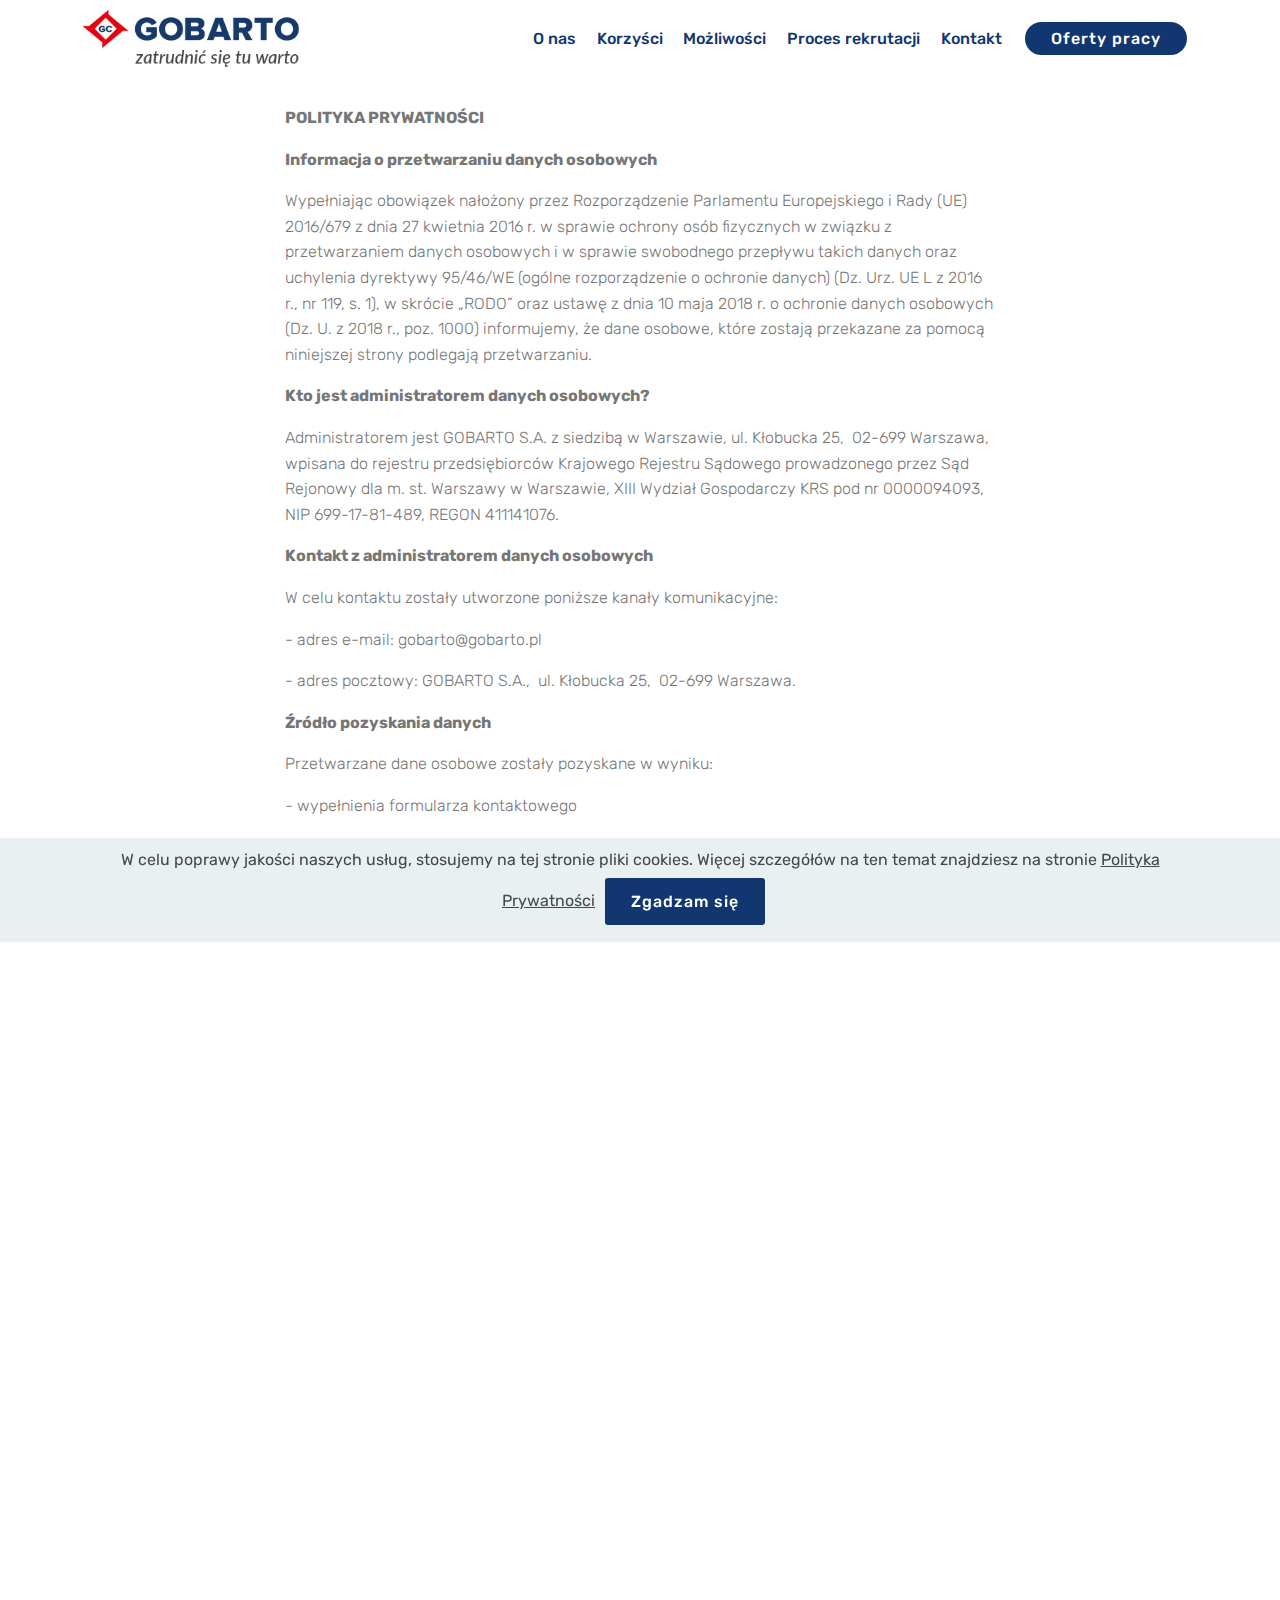
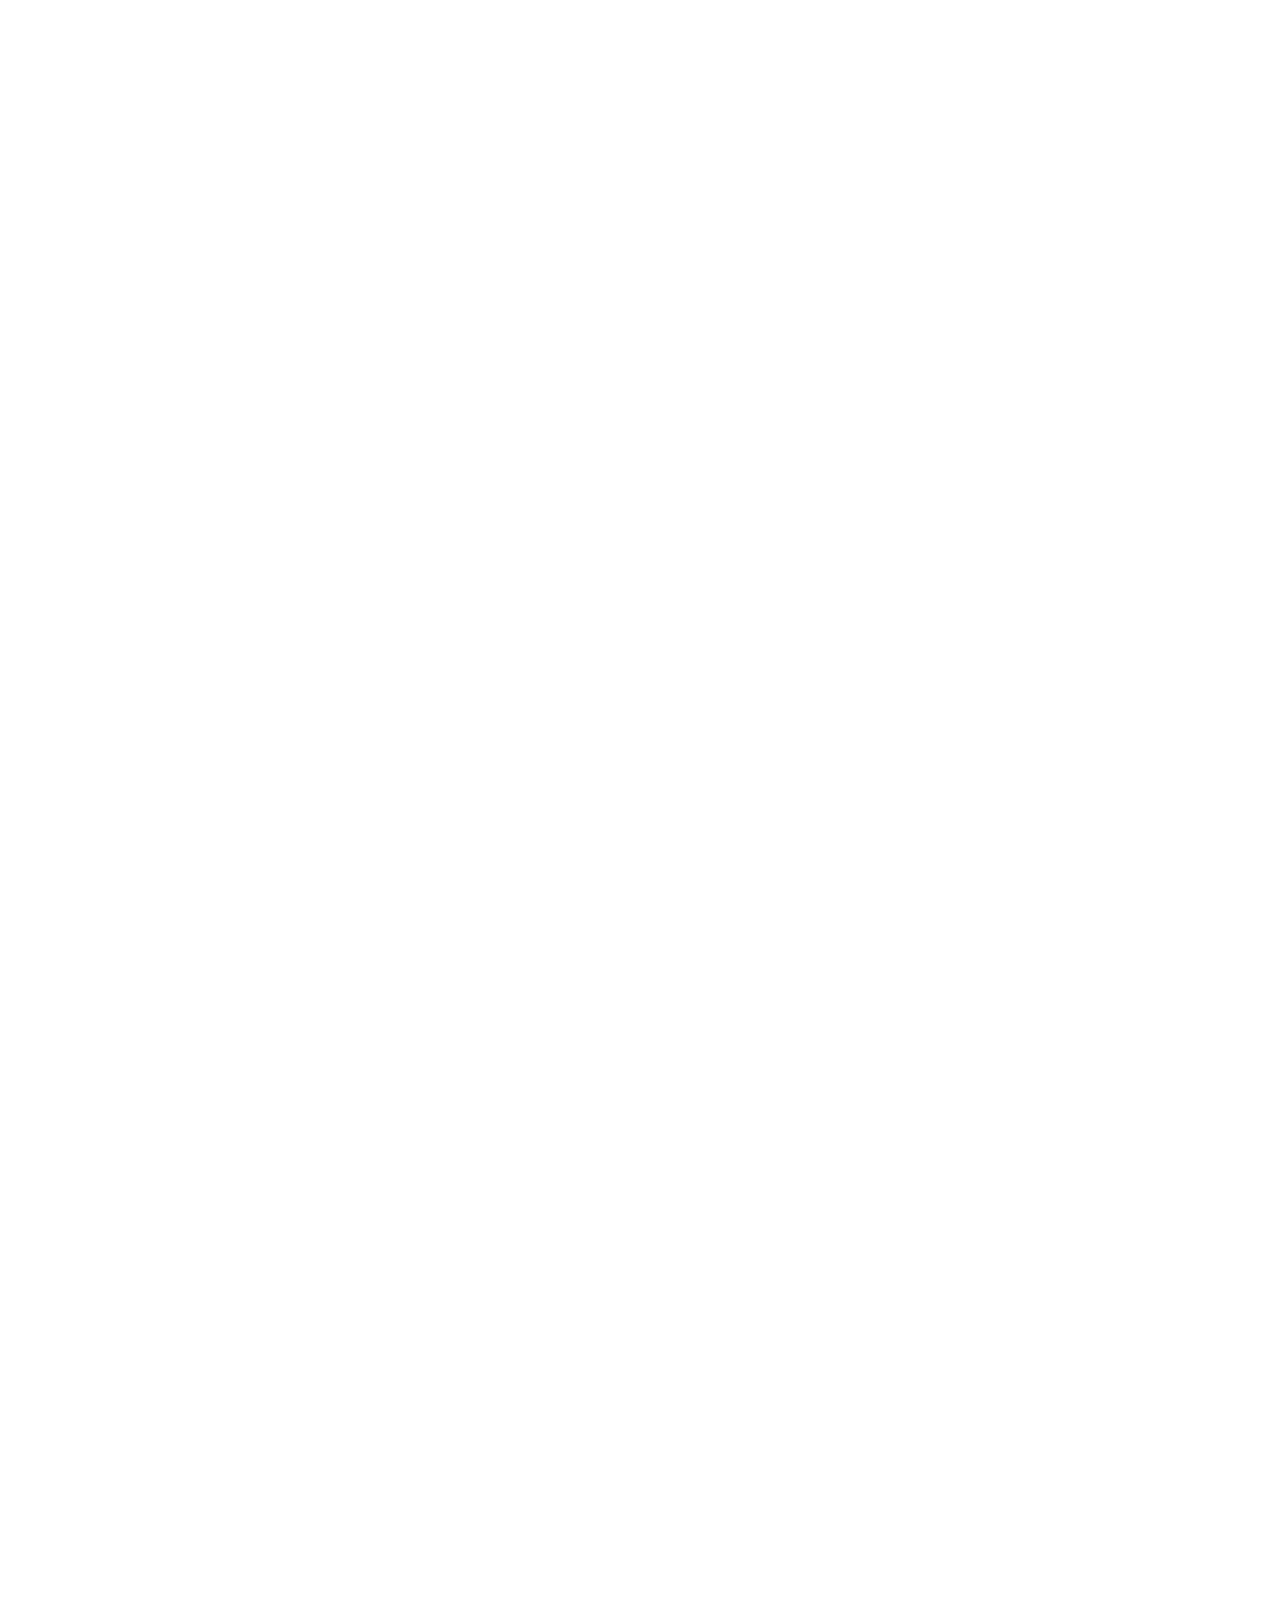
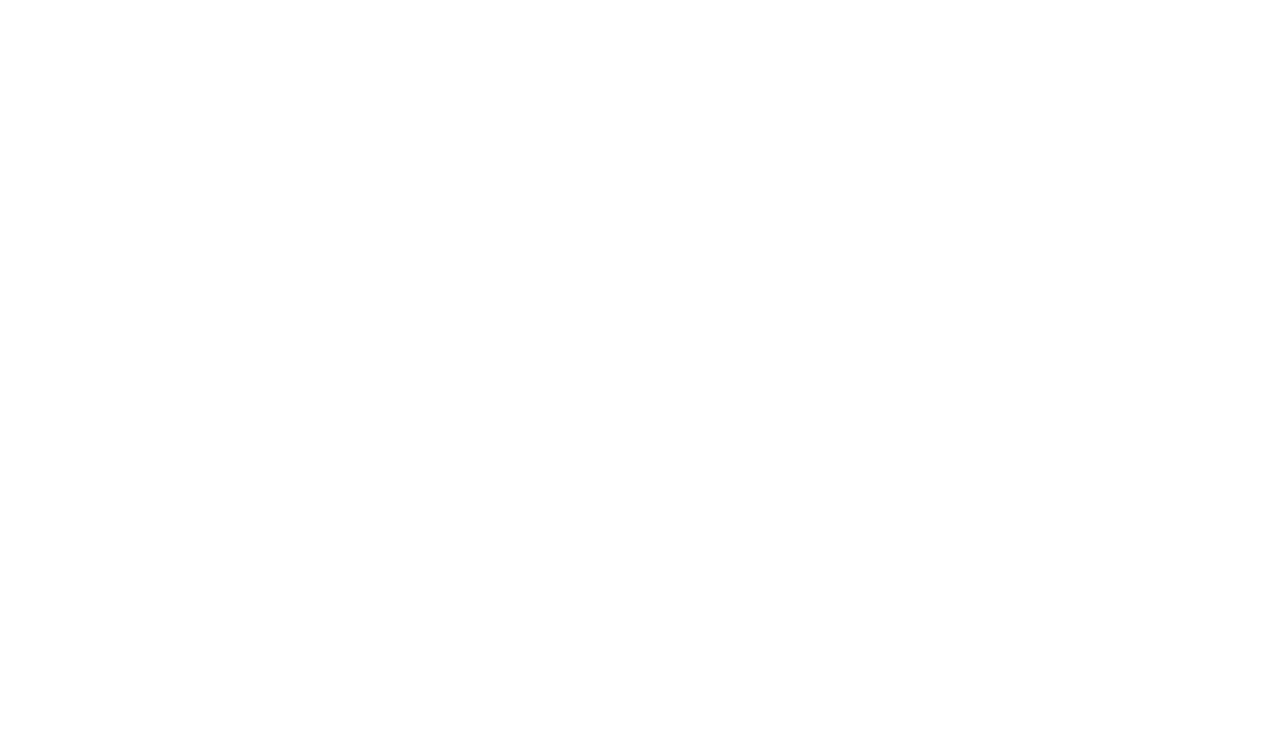
==== polityka.html @ 4c40c931 "create github pages" ====
<!DOCTYPE html>
<html  >
<head>
  <!-- Site made with Mobirise Website Builder v4.12.2, https://mobirise.com -->
  <meta charset="UTF-8">
  <meta http-equiv="X-UA-Compatible" content="IE=edge">
  <meta name="generator" content="Mobirise v4.12.2, mobirise.com">
  <meta name="viewport" content="width=device-width, initial-scale=1, minimum-scale=1">
  <link rel="shortcut icon" href="assets/images/nowelogo-1.jpg" type="image/x-icon">
  <meta name="description" content="Polityka Prywatności">
  
  <title>Polityka Prywatności</title>
  <link rel="stylesheet" href="assets/bootstrap/css/bootstrap.min.css">
  <link rel="stylesheet" href="assets/bootstrap/css/bootstrap-grid.min.css">
  <link rel="stylesheet" href="assets/bootstrap/css/bootstrap-reboot.min.css">
  <link rel="stylesheet" href="assets/socicon/css/styles.css">
  <link rel="stylesheet" href="assets/web/assets/gdpr-plugin/gdpr-styles.css">
  <link rel="stylesheet" href="assets/tether/tether.min.css">
  <link rel="stylesheet" href="assets/dropdown/css/style.css">
  <link rel="stylesheet" href="assets/animatecss/animate.min.css">
  <link rel="stylesheet" href="assets/theme/css/style.css">
  <link rel="preload" as="style" href="assets/mobirise/css/mbr-additional.css"><link rel="stylesheet" href="assets/mobirise/css/mbr-additional.css" type="text/css">
  
  
  
</head>
<body>

<!-- Analytics -->
<!-- Global site tag (gtag.js) - Google Analytics -->
<script async src="https://www.googletagmanager.com/gtag/js?id=UA-160151344-1"></script>
<script>
  window.dataLayer = window.dataLayer || [];
  function gtag(){dataLayer.push(arguments);}
  gtag('js', new Date());

  gtag('config', 'UA-160151344-1');
</script>
<!-- /Analytics -->


  <section class="menu cid-rRBqEvK0L6" once="menu" id="menu2-22">

    

    <nav class="navbar navbar-expand beta-menu navbar-dropdown align-items-center navbar-fixed-top navbar-toggleable-sm">
        <button class="navbar-toggler navbar-toggler-right" type="button" data-toggle="collapse" data-target="#navbarSupportedContent" aria-controls="navbarSupportedContent" aria-expanded="false" aria-label="Toggle navigation">
            <div class="hamburger">
                <span></span>
                <span></span>
                <span></span>
                <span></span>
            </div>
        </button>
        <div class="menu-logo">
            <div class="navbar-brand">
                <span class="navbar-logo">
                    <a href="https://wartowgobarto.pl">
                        <img src="assets/images/nowelogo-1.jpg" alt="Mobirise" title="" style="height: 3.8rem;">
                    </a>
                </span>
                
            </div>
        </div>
        <div class="collapse navbar-collapse" id="navbarSupportedContent">
            <ul class="navbar-nav nav-dropdown" data-app-modern-menu="true"><li class="nav-item">
                    <a class="nav-link link text-primary display-4" href="index.html#counters3-l">
                        O nas</a>
                </li><li class="nav-item"><a class="nav-link link text-primary display-4" href="index.html#features15-5">
                        Korzyści</a></li><li class="nav-item"><a class="nav-link link text-primary display-4" href="index.html#content4-1x">
                        Możliwości</a></li>
                <li class="nav-item">
                    <a class="nav-link link text-primary display-4" href="index.html#content4-21">Proces rekrutacji</a>
                </li><li class="nav-item"><a class="nav-link link text-primary display-4" href="index.html#contacts1-1l">
                        Kontakt</a></li></ul>
            <div class="navbar-buttons mbr-section-btn"><a class="btn btn-sm btn-primary display-4" href="index.html#services5-1j">Oferty pracy
                    </a></div>
        </div>
    </nav>
</section>

<section class="engine"><a href="https://mobirise.info/z">best free html templates</a></section><section class="mbr-section article content1 cid-rSOM5GJpJj" id="content1-25">
    
     

    <div class="container">
        <div class="media-container-row">
            <div class="mbr-text col-12 mbr-fonts-style display-4 col-md-8"><p><strong>POLITYKA PRYWATNOŚCI</strong></p><p><strong>Informacja o przetwarzaniu danych osobowych
</strong></p><p>Wypełniając obowiązek nałożony przez Rozporządzenie Parlamentu Europejskiego i Rady (UE) 2016/679 z dnia 27 kwietnia 2016 r. w sprawie ochrony osób fizycznych w związku z przetwarzaniem danych osobowych i w sprawie swobodnego przepływu takich danych oraz uchylenia dyrektywy 95/46/WE (ogólne rozporządzenie o ochronie danych) (Dz. Urz. UE L z 2016 r., nr 119, s. 1), w skrócie „RODO” oraz ustawę z dnia 10 maja 2018 r. o ochronie danych osobowych (Dz. U. z 2018 r., poz. 1000) informujemy, że dane osobowe, które zostają przekazane za pomocą niniejszej strony podlegają przetwarzaniu.
</p><p><strong>Kto jest administratorem danych osobowych?
</strong></p><p>Administratorem jest GOBARTO S.A. z siedzibą w Warszawie, ul. Kłobucka 25,
&nbsp;<span style="font-size: 1rem;">02-699 Warszawa, wpisana do rejestru przedsiębiorców</span><span style="font-size: 1rem;">&nbsp;Krajowego Rejestru Sądowego prowadzonego przez Sąd Rejonowy dla m. st.&nbsp;</span><span style="font-size: 1rem;">Warszawy w Warszawie, XIII Wydział Gospodarczy KRS pod nr 0000094093, NIP 699-17-81-489, REGON 411141076.</span></p><p><strong>Kontakt z administratorem danych osobowych
</strong></p><p>W celu kontaktu zostały utworzone poniższe kanały komunikacyjne:&nbsp;</p><p><span style="font-size: 1rem;">- adres e-mail: gobarto@gobarto.pl</span></p><p>- adres pocztowy: GOBARTO S.A., &nbsp;ul. Kłobucka 25,
&nbsp;<span style="font-size: 1rem;">02-699 Warszawa.</span></p><p><strong>Źródło pozyskania danych
</strong></p><p>Przetwarzane dane osobowe zostały pozyskane w wyniku:
</p><p>- wypełnienia formularza kontaktowego
</p><p>- udziału w działaniach promocyjnych, marketingowych oraz konkursach działaniach organizowanych przez GOBARTO S.A.
</p><p><strong>Cel i podstawa prawna przetwarzania danych osobowych przez GOBARTOS.A.
</strong></p><p>Dane osobowe podlegają przetworzeniu w celu określonym w momencie ich pozyskiwania, w tym:
</p><p>- obsługi zgłoszeń, które są do nas kierowane (np. przez formularz kontaktowy)
</p><p>- kontaktu z uczestnikiem wydarzeń/konkursów organizowanych przez GOBARTO S.A.
</p><p>- organizacji programów lojalnościowych, konkursów oraz akcji promocyjnych
</p><p><strong>Dodatkowo, w celach statystycznych, dane w postaci zanonimizowanej mogą być wykorzystane w celu:
</strong></p><p>- monitorowanie aktywności użytkowników stron internetowych
</p><p>- prowadzenia badań i analiz, statystyk oraz poprawy bezpieczeństwa przechowywania i przetwarzania informacji zawartych na stronie oraz obecnych w systemach GOBARTO S.A.
</p><p><strong>Jeżeli zostanie wyrażona zgoda, dane osobowe mogą być przetwarzane w celu:
</strong></p><p>- zapisywania danych w plikach cookies, gromadzenia danych ze stron www i aplikacji mobilnych
</p><p>- przesyłania newslettera
</p><p>Zgoda na przetwarzanie danych osobowych jest dobrowolna. Można ją wycofać w dowolnym momencie, korzystając z mechanizmów obecnych na stronie. Dane osobowe będą przetwarzane do czasu cofnięcia zgody. Cofnięcie zgody nie ma wpływu na zgodność z prawem przetwarzania danych, którego dokonano na podstawie zgody przed jej wycofaniem.
</p><p>Prawo do bycia zapomnianym nie dotyczy sytuacji, w której przetwarzanie danych jest wymagane przepisami prawa.
</p><p><strong>Czy istnieje obowiązek podania GOBARTO S.A. swoich danych osobowych?
</strong></p><p>Wymagamy podania wyłącznie tych danych osobowych, które są niezbędne, aby zrealizować konkretne działanie (np. odpowiedź na zapytanie złożone przez formularz kontaktowy).
</p><p>Jeżeli podanie danych osobowych jest konieczne do pełnego wykonania usługi i/lub zawarcia umowy, w przypadku braku zgody na przetwarzanie danych, nie będzie możliwe jej wykonanie.
</p><p>W przypadku jeżeli przepisy prawa polskiego wymagają tego, możemy wymagać podania innych danych niezbędnych np. ze względów rachunkowych lub podatkowych.
</p><p><strong>
</strong></p><p><strong>Twoje uprawnienia wobec GOBARTO S.A. w zakresie przetwarzania danych?
</strong></p><p>Zapewniamy realizację wszystkich Twoich praw wynikających z RODO, w tym:
</p><p>1. Prawo dostępu do danych osobowych, w tym prawo do uzyskania kopii tych danych
</p><p>2. Prawo do żądania sprostowania (poprawiania) danych osobowych – w przypadku gdy dane są nieprawidłowe lub niekompletne
</p><p>3. Prawo żądania usunięcia danych osobowych (tzw. „prawo do bycia zapomnianym”) – w przypadku gdy:
</p><p>a. osoba, której dane dotyczą, wniosła sprzeciw wobec przetwarzania danych
</p><p>b. dane nie są już niezbędne do celów, dla których były zebrane lub w inny sposób przetwarzane
</p><p>c. dane przetwarzane są niezgodnie z prawem
</p><p>d. osoba, której dane dotyczą, cofnęła zgodę, na której opiera się przetwarzanie i nie ma innej podstawy prawnej przetwarzania
</p><p>e. dane muszą być usunięte w celu wywiązania się z obowiązku wynikającego z przepisów prawa
</p><p>4. Prawo do żądania ograniczenia przetwarzania danych osobowych – w przypadku gdy:
</p><p>a. osoba, której dane dotyczą, kwestionuje prawidłowość danych osobowych
</p><p>b. przetwarzanie danych jest niezgodne z prawem, a osoba, której dane dotyczą, sprzeciwia się usunięciu danych, żądając w zamian ich ograniczenia
</p><p>c. Spółka nie potrzebuje już danych dla swoich celów, ale osoba, której dane dotyczą, potrzebuje ich do ustalenia, obrony lub dochodzenia roszczeń
</p><p>d. osoba, której dane dotyczą, wniosła sprzeciw wobec przetwarzania danych – do czasu ustalenia, czy prawnie uzasadnione podstawy po stronie Spółki są nadrzędne wobec podstawy sprzeciwu
</p><p>5. Prawo do przenoszenia danych osobowych – w przypadku gdy:
</p><p>a. przetwarzanie odbywa się na podstawie umowy zawartej z osobą, której dane dotyczą lub na podstawie zgody wyrażonej przez taką osobę
</p><p>6. Prawo do sprzeciwu wobec przetwarzania danych osobowych, w tym profilowania, gdy:
</p><p>a. zaistnieją przyczyny związane z Twoją szczególną sytuacją oraz
</p><p>b. przetwarzanie danych oparte jest na podstawie niezbędności do celów wynikających z prawnie uzasadnionego interesu Spółki
</p><p><strong>
</strong></p><p>W przypadku jeżeli dane osobowe w Twojej ocenie są nieprawidłowo przetwarzane, przysługuje Ci prawo do wniesienia skargi do organu nadzorczego, którym jest Prezes Urzędu Ochrony Danych Osobowych, adres pocztowy: ul. Stawki 2, 00-193 Warszawa.
</p><p>
</p><p><strong>Termin przechowywania danych osobowych
</strong></p><p>Dane osobowe przechowywane są przez czas obowiązywania umowy świadczenia usług drogą elektroniczną, a także po ich zakończeniu, w celach:
</p><p>- dochodzenia roszczeń w związku z wykonywaniem umowy
</p><p>- wykonania obowiązków wynikających z przepisów prawa, w tym w szczególności podatkowych i rachunkowych
</p><p>- zapobiegania nadużyciom i oszustwom
</p><p>- statystycznych i archiwizacyjnych
</p><p>- maksymalnie przez okres 10 lat od dnia zakończenia wykonania umowy lub wykonania usługi
</p><p><strong>
</strong></p><p><strong>Udostępnianie danych osobowych
</strong></p><p>Dane osobowe mogą zostać udostępnione poniższym kategoriom podmiotów:
</p><p>- podwykonawcom, czyli podmiotom z których korzystamy przy ich przetwarzaniu tj. firmy księgowe, audytorskie, informatyczne, doradcze, kancelarie prawne;
</p><p>- podmiotom z grupy GOBARTO S.A.;
</p><p>- podmiotom wykonującym zadania wynikające z przepisów prawa.
</p><p>
</p><p>Dane osobowe nie będą:
</p><p>- przekazywane poza Europejski Obszar Gospodarczy
</p><p>- przetwarzane w sposób zautomatyzowany
</p><p>- wykorzystywane w celu profilowania</p></div>
        </div>
    </div>
</section>

<section once="footers" class="cid-rSPQiUreOl mbr-reveal" id="footer7-26">

    

    <div class="mbr-overlay" style="opacity: 0.8; background-color: rgb(18, 55, 112);"></div>

    <div class="container">
        <div class="media-container-row align-center mbr-white">
            <div class="row row-links">
                <ul class="foot-menu">
                    
                    
                    
                    
                    
                <li class="foot-menu-item mbr-fonts-style display-7">
                        <a class="text-white mbr-bold" href="index.html#counters3-l">O nas</a>
                    </li><li class="foot-menu-item mbr-fonts-style display-7"><a href="index.html#features15-5" class="text-white"><strong>Korzyści</strong></a></li><li class="foot-menu-item mbr-fonts-style display-7"><a href="index.html#content4-1x" class="text-white"><strong>Możliwości</strong></a></li><li class="foot-menu-item mbr-fonts-style display-7"><a href="index.html#features10-j" class="text-white"><strong>Proces rekrutacji</strong></a></li><li class="foot-menu-item mbr-fonts-style display-7"><a href="index.html#services5-1j" class="text-white"><strong>Oferty pracy</strong></a></li></ul>
            </div>
            
            <div class="row row-copirayt">
                <p class="mbr-text mb-0 mbr-fonts-style mbr-white align-center display-7">
                    © Copyright 2020 Gobarto S.A. - All Rights Reserved
                </p>
            </div>
        </div>
    </div>
</section>


  <script src="assets/web/assets/jquery/jquery.min.js"></script>
  <script src="assets/popper/popper.min.js"></script>
  <script src="assets/bootstrap/js/bootstrap.min.js"></script>
  <script src="assets/tether/tether.min.js"></script>
  <script src="assets/web/assets/cookies-alert-plugin/cookies-alert-core.js"></script>
  <script src="assets/web/assets/cookies-alert-plugin/cookies-alert-script.js"></script>
  <script src="assets/smoothscroll/smooth-scroll.js"></script>
  <script src="assets/dropdown/js/nav-dropdown.js"></script>
  <script src="assets/dropdown/js/navbar-dropdown.js"></script>
  <script src="assets/touchswipe/jquery.touch-swipe.min.js"></script>
  <script src="assets/viewportchecker/jquery.viewportchecker.js"></script>
  <script src="assets/theme/js/script.js"></script>
  
  
<input name="cookieData" type="hidden" data-cookie-customDialogSelector='null' data-cookie-colorText='#424a4d' data-cookie-colorBg='rgba(234, 239, 241, 0.99)' data-cookie-textButton='Zgadzam się' data-cookie-colorButton='' data-cookie-colorLink='#424a4d' data-cookie-underlineLink='true' data-cookie-text="W celu poprawy jakości naszych usług, stosujemy na tej stronie pliki cookies. Więcej szczegółów na ten temat znajdziesz na stronie <a href=’polityka.html’>Polityka Prywatności</a>">
   <div id="scrollToTop" class="scrollToTop mbr-arrow-up"><a style="text-align: center;"><i class="mbr-arrow-up-icon mbr-arrow-up-icon-cm cm-icon cm-icon-smallarrow-up"></i></a></div>
    <input name="animation" type="hidden">
  </body>
</html>
---- assets/socicon/css/styles.css ----
@charset "UTF-8";

@font-face {
  font-family: "socicon";
  src:url("../fonts/socicon.eot");
  src:url("../fonts/socicon.eot?#iefix") format("embedded-opentype"),
    url("../fonts/socicon.woff") format("woff"),
    url("../fonts/socicon.ttf") format("truetype"),
    url("../fonts/socicon.svg#socicon") format("svg");
  font-weight: normal;
  font-style: normal;
  font-display:swap;
}

[data-icon]:before {
  font-family: "socicon" !important;
  content: attr(data-icon);
  font-style: normal !important;
  font-weight: normal !important;
  font-variant: normal !important;
  text-transform: none !important;
  speak: none;
  line-height: 1;
  -webkit-font-smoothing: antialiased;
  -moz-osx-font-smoothing: grayscale;
}

[class^="socicon-"]:before,
[class*=" socicon-"]:before {
  font-family: "socicon" !important;
  font-style: normal !important;
  font-weight: normal !important;
  font-variant: normal !important;
  text-transform: none !important;
  speak: none;
  line-height: 1;
  -webkit-font-smoothing: antialiased;
  -moz-osx-font-smoothing: grayscale;
}

.socicon-modelmayhem:before {
  content: "\e000";
}
.socicon-mixcloud:before {
  content: "\e001";
}
.socicon-drupal:before {
  content: "\e002";
}
.socicon-swarm:before {
  content: "\e003";
}
.socicon-istock:before {
  content: "\e004";
}
.socicon-yammer:before {
  content: "\e005";
}
.socicon-ello:before {
  content: "\e006";
}
.socicon-stackoverflow:before {
  content: "\e007";
}
.socicon-persona:before {
  content: "\e008";
}
.socicon-triplej:before {
  content: "\e009";
}
.socicon-houzz:before {
  content: "\e00a";
}
.socicon-rss:before {
  content: "\e00b";
}
.socicon-paypal:before {
  content: "\e00c";
}
.socicon-odnoklassniki:before {
  content: "\e00d";
}
.socicon-airbnb:before {
  content: "\e00e";
}
.socicon-periscope:before {
  content: "\e00f";
}
.socicon-outlook:before {
  content: "\e010";
}
.socicon-coderwall:before {
  content: "\e011";
}
.socicon-tripadvisor:before {
  content: "\e012";
}
.socicon-appnet:before {
  content: "\e013";
}
.socicon-goodreads:before {
  content: "\e014";
}
.socicon-tripit:before {
  content: "\e015";
}
.socicon-lanyrd:before {
  content: "\e016";
}
.socicon-slideshare:before {
  content: "\e017";
}
.socicon-buffer:before {
  content: "\e018";
}
.socicon-disqus:before {
  content: "\e019";
}
.socicon-vkontakte:before {
  content: "\e01a";
}
.socicon-whatsapp:before {
  content: "\e01b";
}
.socicon-patreon:before {
  content: "\e01c";
}
.socicon-storehouse:before {
  content: "\e01d";
}
.socicon-pocket:before {
  content: "\e01e";
}
.socicon-mail:before {
  content: "\e01f";
}
.socicon-blogger:before {
  content: "\e020";
}
.socicon-technorati:before {
  content: "\e021";
}
.socicon-reddit:before {
  content: "\e022";
}
.socicon-dribbble:before {
  content: "\e023";
}
.socicon-stumbleupon:before {
  content: "\e024";
}
.socicon-digg:before {
  content: "\e025";
}
.socicon-envato:before {
  content: "\e026";
}
.socicon-behance:before {
  content: "\e027";
}
.socicon-delicious:before {
  content: "\e028";
}
.socicon-deviantart:before {
  content: "\e029";
}
.socicon-forrst:before {
  content: "\e02a";
}
.socicon-play:before {
  content: "\e02b";
}
.socicon-zerply:before {
  content: "\e02c";
}
.socicon-wikipedia:before {
  content: "\e02d";
}
.socicon-apple:before {
  content: "\e02e";
}
.socicon-flattr:before {
  content: "\e02f";
}
.socicon-github:before {
  content: "\e030";
}
.socicon-renren:before {
  content: "\e031";
}
.socicon-friendfeed:before {
  content: "\e032";
}
.socicon-newsvine:before {
  content: "\e033";
}
.socicon-identica:before {
  content: "\e034";
}
.socicon-bebo:before {
  content: "\e035";
}
.socicon-zynga:before {
  content: "\e036";
}
.socicon-steam:before {
  content: "\e037";
}
.socicon-xbox:before {
  content: "\e038";
}
.socicon-windows:before {
  content: "\e039";
}
.socicon-qq:before {
  content: "\e03a";
}
.socicon-douban:before {
  content: "\e03b";
}
.socicon-meetup:before {
  content: "\e03c";
}
.socicon-playstation:before {
  content: "\e03d";
}
.socicon-android:before {
  content: "\e03e";
}
.socicon-snapchat:before {
  content: "\e03f";
}
.socicon-twitter:before {
  content: "\e040";
}
.socicon-facebook:before {
  content: "\e041";
}
.socicon-googleplus:before {
  content: "\e042";
}
.socicon-pinterest:before {
  content: "\e043";
}
.socicon-foursquare:before {
  content: "\e044";
}
.socicon-yahoo:before {
  content: "\e045";
}
.socicon-skype:before {
  content: "\e046";
}
.socicon-yelp:before {
  content: "\e047";
}
.socicon-feedburner:before {
  content: "\e048";
}
.socicon-linkedin:before {
  content: "\e049";
}
.socicon-viadeo:before {
  content: "\e04a";
}
.socicon-xing:before {
  content: "\e04b";
}
.socicon-myspace:before {
  content: "\e04c";
}
.socicon-soundcloud:before {
  content: "\e04d";
}
.socicon-spotify:before {
  content: "\e04e";
}
.socicon-grooveshark:before {
  content: "\e04f";
}
.socicon-lastfm:before {
  content: "\e050";
}
.socicon-youtube:before {
  content: "\e051";
}
.socicon-vimeo:before {
  content: "\e052";
}
.socicon-dailymotion:before {
  content: "\e053";
}
.socicon-vine:before {
  content: "\e054";
}
.socicon-flickr:before {
  content: "\e055";
}
.socicon-500px:before {
  content: "\e056";
}
.socicon-wordpress:before {
  content: "\e058";
}
.socicon-tumblr:before {
  content: "\e059";
}
.socicon-twitch:before {
  content: "\e05a";
}
.socicon-8tracks:before {
  content: "\e05b";
}
.socicon-amazon:before {
  content: "\e05c";
}
.socicon-icq:before {
  content: "\e05d";
}
.socicon-smugmug:before {
  content: "\e05e";
}
.socicon-ravelry:before {
  content: "\e05f";
}
.socicon-weibo:before {
  content: "\e060";
}
.socicon-baidu:before {
  content: "\e061";
}
.socicon-angellist:before {
  content: "\e062";
}
.socicon-ebay:before {
  content: "\e063";
}
.socicon-imdb:before {
  content: "\e064";
}
.socicon-stayfriends:before {
  content: "\e065";
}
.socicon-residentadvisor:before {
  content: "\e066";
}
.socicon-google:before {
  content: "\e067";
}
.socicon-yandex:before {
  content: "\e068";
}
.socicon-sharethis:before {
  content: "\e069";
}
.socicon-bandcamp:before {
  content: "\e06a";
}
.socicon-itunes:before {
  content: "\e06b";
}
.socicon-deezer:before {
  content: "\e06c";
}
.socicon-telegram:before {
  content: "\e06e";
}
.socicon-openid:before {
  content: "\e06f";
}
.socicon-amplement:before {
  content: "\e070";
}
.socicon-viber:before {
  content: "\e071";
}
.socicon-zomato:before {
  content: "\e072";
}
.socicon-draugiem:before {
  content: "\e074";
}
.socicon-endomodo:before {
  content: "\e075";
}
.socicon-filmweb:before {
  content: "\e076";
}
.socicon-stackexchange:before {
  content: "\e077";
}
.socicon-wykop:before {
  content: "\e078";
}
.socicon-teamspeak:before {
  content: "\e079";
}
.socicon-teamviewer:before {
  content: "\e07a";
}
.socicon-ventrilo:before {
  content: "\e07b";
}
.socicon-younow:before {
  content: "\e07c";
}
.socicon-raidcall:before {
  content: "\e07d";
}
.socicon-mumble:before {
  content: "\e07e";
}
.socicon-medium:before {
  content: "\e06d";
}
.socicon-bebee:before {
  content: "\e07f";
}
.socicon-hitbox:before {
  content: "\e080";
}
.socicon-reverbnation:before {
  content: "\e081";
}
.socicon-formulr:before {
  content: "\e082";
}
.socicon-instagram:before {
  content: "\e057";
}
.socicon-battlenet:before {
  content: "\e083";
}
.socicon-chrome:before {
  content: "\e084";
}
.socicon-discord:before {
  content: "\e086";
}
.socicon-issuu:before {
  content: "\e087";
}
.socicon-macos:before {
  content: "\e088";
}
.socicon-firefox:before {
  content: "\e089";
}
.socicon-opera:before {
  content: "\e08d";
}
.socicon-keybase:before {
  content: "\e090";
}
.socicon-alliance:before {
  content: "\e091";
}
.socicon-livejournal:before {
  content: "\e092";
}
.socicon-googlephotos:before {
  content: "\e093";
}
.socicon-horde:before {
  content: "\e094";
}
.socicon-etsy:before {
  content: "\e095";
}
.socicon-zapier:before {
  content: "\e096";
}
.socicon-google-scholar:before {
  content: "\e097";
}
.socicon-researchgate:before {
  content: "\e098";
}
.socicon-wechat:before {
  content: "\e099";
}
.socicon-strava:before {
  content: "\e09a";
}
.socicon-line:before {
  content: "\e09b";
}
.socicon-lyft:before {
  content: "\e09c";
}
.socicon-uber:before {
  content: "\e09d";
}
.socicon-songkick:before {
  content: "\e09e";
}
.socicon-viewbug:before {
  content: "\e09f";
}
.socicon-googlegroups:before {
  content: "\e0a0";
}
.socicon-quora:before {
  content: "\e073";
}
.socicon-diablo:before {
  content: "\e085";
}
.socicon-blizzard:before {
  content: "\e0a1";
}
.socicon-hearthstone:before {
  content: "\e08b";
}
.socicon-heroes:before {
  content: "\e08a";
}
.socicon-overwatch:before {
  content: "\e08c";
}
.socicon-warcraft:before {
  content: "\e08e";
}
.socicon-starcraft:before {
  content: "\e08f";
}
.socicon-beam:before {
  content: "\e0a2";
}
.socicon-curse:before {
  content: "\e0a3";
}
.socicon-player:before {
  content: "\e0a4";
}
.socicon-streamjar:before {
  content: "\e0a5";
}
.socicon-nintendo:before {
  content: "\e0a6";
}
.socicon-hellocoton:before {
  content: "\e0a7";
}
---- assets/web/assets/gdpr-plugin/gdpr-styles.css ----
.gdpr-block {
    padding: 10px;
    font-size: 14px;
    display: block;
    width: 100%;
    text-align: center;
}
.gdpr-block.covert {
	display: none;
}
.textGDPR {
    position: relative;
}
.gdpr-block label span.textGDPR input[name='gdpr']{
    width: 15px;
    height: 15px;
    margin: 0;
    position: absolute;
    top: 2px;
    left: -20px;
}
.gdpr-block label {
    color: #a7a7a7;
    vertical-align: middle;
    user-select: none;
    margin-bottom: 0;
}
---- assets/dropdown/css/style.css ----
.navbar-dropdown {
  left: 0;
  padding: 0;
  position: absolute;
  right: 0;
  top: 0;
  transition: all 0.45s ease;
  z-index: 1030;
  background: #282828; }
  .navbar-dropdown .navbar-logo {
    margin-right: 0.8rem;
    transition: margin 0.3s ease-in-out;
    vertical-align: middle; }
    .navbar-dropdown .navbar-logo img {
      height: 3.125rem;
      transition: all 0.3s ease-in-out; }
    .navbar-dropdown .navbar-logo.mbr-iconfont {
      font-size: 3.125rem;
      line-height: 3.125rem; }
  .navbar-dropdown .navbar-caption {
    font-weight: 700;
    white-space: normal;
    vertical-align: -4px;
    line-height: 3.125rem !important; }
    .navbar-dropdown .navbar-caption, .navbar-dropdown .navbar-caption:hover {
      color: inherit;
      text-decoration: none; }
  .navbar-dropdown .mbr-iconfont + .navbar-caption {
    vertical-align: -1px; }
  .navbar-dropdown.navbar-fixed-top {
    position: fixed; }
  .navbar-dropdown .navbar-brand span {
    vertical-align: -4px; }
  .navbar-dropdown.bg-color.transparent {
    background: none; }
  .navbar-dropdown.navbar-short .navbar-brand {
    padding: 0.625rem 0; }
    .navbar-dropdown.navbar-short .navbar-brand span {
      vertical-align: -1px; }
  .navbar-dropdown.navbar-short .navbar-caption {
    line-height: 2.375rem !important;
    vertical-align: -2px; }
  .navbar-dropdown.navbar-short .navbar-logo {
    margin-right: 0.5rem; }
    .navbar-dropdown.navbar-short .navbar-logo img {
      height: 2.375rem; }
    .navbar-dropdown.navbar-short .navbar-logo.mbr-iconfont {
      font-size: 2.375rem;
      line-height: 2.375rem; }
  .navbar-dropdown.navbar-short .mbr-table-cell {
    height: 3.625rem; }
  .navbar-dropdown .navbar-close {
    left: 0.6875rem;
    position: fixed;
    top: 0.75rem;
    z-index: 1000; }
  .navbar-dropdown .hamburger-icon {
    content: "";
    display: inline-block;
    vertical-align: middle;
    width: 16px;
    -webkit-box-shadow: 0 -6px 0 1px #282828,0 0 0 1px #282828,0 6px 0 1px #282828;
    -moz-box-shadow: 0 -6px 0 1px #282828,0 0 0 1px #282828,0 6px 0 1px #282828;
    box-shadow: 0 -6px 0 1px #282828,0 0 0 1px #282828,0 6px 0 1px #282828; }

.dropdown-menu .dropdown-toggle[data-toggle="dropdown-submenu"]::after {
  border-bottom: 0.35em solid transparent;
  border-left: 0.35em solid;
  border-right: 0;
  border-top: 0.35em solid transparent;
  margin-left: 0.3rem; }

.dropdown-menu .dropdown-item:focus {
  outline: 0; }

.nav-dropdown {
  font-size: 0.75rem;
  font-weight: 500;
  height: auto !important; }
  .nav-dropdown .nav-btn {
    padding-left: 1rem; }
  .nav-dropdown .link {
    margin: .667em 1.667em;
    font-weight: 500;
    padding: 0;
    transition: color .2s ease-in-out; }
    .nav-dropdown .link.dropdown-toggle {
      margin-right: 2.583em; }
      .nav-dropdown .link.dropdown-toggle::after {
        margin-left: .25rem;
        border-top: 0.35em solid;
        border-right: 0.35em solid transparent;
        border-left: 0.35em solid transparent;
        border-bottom: 0; }
      .nav-dropdown .link.dropdown-toggle[aria-expanded="true"] {
        margin: 0;
        padding: 0.667em 3.263em  0.667em 1.667em; }
  .nav-dropdown .link::after,
  .nav-dropdown .dropdown-item::after {
    color: inherit; }
  .nav-dropdown .btn {
    font-size: 0.75rem;
    font-weight: 700;
    letter-spacing: 0;
    margin-bottom: 0;
    padding-left: 1.25rem;
    padding-right: 1.25rem; }
  .nav-dropdown .dropdown-menu {
    border-radius: 0;
    border: 0;
    left: 0;
    margin: 0;
    padding-bottom: 1.25rem;
    padding-top: 1.25rem;
    position: relative; }
  .nav-dropdown .dropdown-submenu {
    margin-left: 0.125rem;
    top: 0; }
  .nav-dropdown .dropdown-item {
    font-weight: 500;
    line-height: 2;
    padding: 0.3846em 4.615em 0.3846em 1.5385em;
    position: relative;
    transition: color .2s ease-in-out, background-color .2s ease-in-out; }
    .nav-dropdown .dropdown-item::after {
      margin-top: -0.3077em;
      position: absolute;
      right: 1.1538em;
      top: 50%; }
    .nav-dropdown .dropdown-item:focus, .nav-dropdown .dropdown-item:hover {
      background: none; }

@media (max-width: 767px) {
  .nav-dropdown.navbar-toggleable-sm {
    bottom: 0;
    display: none;
    left: 0;
    overflow-x: hidden;
    position: fixed;
    top: 0;
    transform: translateX(-100%);
    -ms-transform: translateX(-100%);
    -webkit-transform: translateX(-100%);
    width: 18.75rem;
    z-index: 999; } }
.nav-dropdown.navbar-toggleable-xl {
  bottom: 0;
  display: none;
  left: 0;
  overflow-x: hidden;
  position: fixed;
  top: 0;
  transform: translateX(-100%);
  -ms-transform: translateX(-100%);
  -webkit-transform: translateX(-100%);
  width: 18.75rem;
  z-index: 999; }

.nav-dropdown-sm {
  display: block !important;
  overflow-x: hidden;
  overflow: auto;
  padding-top: 3.875rem; }
  .nav-dropdown-sm::after {
    content: "";
    display: block;
    height: 3rem;
    width: 100%; }
  .nav-dropdown-sm.collapse.in ~ .navbar-close {
    display: block !important; }
  .nav-dropdown-sm.collapsing, .nav-dropdown-sm.collapse.in {
    transform: translateX(0);
    -ms-transform: translateX(0);
    -webkit-transform: translateX(0);
    transition: all 0.25s ease-out;
    -webkit-transition: all 0.25s ease-out;
    background: #282828; }
  .nav-dropdown-sm.collapsing[aria-expanded="false"] {
    transform: translateX(-100%);
    -ms-transform: translateX(-100%);
    -webkit-transform: translateX(-100%); }
  .nav-dropdown-sm .nav-item {
    display: block;
    margin-left: 0 !important;
    padding-left: 0; }
  .nav-dropdown-sm .link,
  .nav-dropdown-sm .dropdown-item {
    border-top: 1px dotted rgba(255, 255, 255, 0.1);
    font-size: 0.8125rem;
    line-height: 1.6;
    margin: 0 !important;
    padding: 0.875rem 2.4rem 0.875rem 1.5625rem !important;
    position: relative;
    white-space: normal; }
    .nav-dropdown-sm .link:focus, .nav-dropdown-sm .link:hover,
    .nav-dropdown-sm .dropdown-item:focus,
    .nav-dropdown-sm .dropdown-item:hover {
      background: rgba(0, 0, 0, 0.2) !important;
      color: #c0a375; }
  .nav-dropdown-sm .nav-btn {
    position: relative;
    padding: 1.5625rem 1.5625rem 0 1.5625rem; }
    .nav-dropdown-sm .nav-btn::before {
      border-top: 1px dotted rgba(255, 255, 255, 0.1);
      content: "";
      left: 0;
      position: absolute;
      top: 0;
      width: 100%; }
    .nav-dropdown-sm .nav-btn + .nav-btn {
      padding-top: 0.625rem; }
      .nav-dropdown-sm .nav-btn + .nav-btn::before {
        display: none; }
  .nav-dropdown-sm .btn {
    padding: 0.625rem 0; }
  .nav-dropdown-sm .dropdown-toggle[data-toggle="dropdown-submenu"]::after {
    margin-left: .25rem;
    border-top: 0.35em solid;
    border-right: 0.35em solid transparent;
    border-left: 0.35em solid transparent;
    border-bottom: 0; }
  .nav-dropdown-sm .dropdown-toggle[data-toggle="dropdown-submenu"][aria-expanded="true"]::after {
    border-top: 0;
    border-right: 0.35em solid transparent;
    border-left: 0.35em solid transparent;
    border-bottom: 0.35em solid; }
  .nav-dropdown-sm .dropdown-menu {
    margin: 0;
    padding: 0;
    position: relative;
    top: 0;
    left: 0;
    width: 100%;
    border: 0;
    float: none;
    border-radius: 0;
    background: none; }
  .nav-dropdown-sm .dropdown-submenu {
    left: 100%;
    margin-left: 0.125rem;
    margin-top: -1.25rem;
    top: 0; }

.navbar-toggleable-sm .nav-dropdown .dropdown-menu {
  position: absolute; }

.navbar-toggleable-sm .nav-dropdown .dropdown-submenu {
  left: 100%;
  margin-left: 0.125rem;
  margin-top: -1.25rem;
  top: 0; }

.navbar-toggleable-sm.opened .nav-dropdown .dropdown-menu {
  position: relative; }

.navbar-toggleable-sm.opened .nav-dropdown .dropdown-submenu {
  left: 0;
  margin-left: 00rem;
  margin-top: 0rem;
  top: 0; }

.is-builder .nav-dropdown.collapsing {
  transition: none !important; }

/*# sourceMappingURL=style.css.map */
---- assets/theme/css/style.css ----
/*!
 * Mobirise v4 theme (https://mobirise.com/)
 * Copyright 2017 Mobirise
 */
section {
  background-color: #eeeeee; }

body {
  font-style: normal;
  line-height: 1.5; }

section,
.container,
.container-fluid {
  position: relative;
  word-wrap: break-word; }

a.mbr-iconfont:hover {
  text-decoration: none; }

.article .lead p,
.article .lead ul,
.article .lead ol,
.article .lead pre,
.article .lead blockquote {
  margin-bottom: 0; }

ul,
ol,
pre,
blockquote {
  margin-bottom: 2.3125rem; }

pre {
  background: #f4f4f4;
  padding: 10px 24px;
  white-space: pre-wrap; }

.inactive {
  -webkit-user-select: none;
  -moz-user-select: none;
  -ms-user-select: none;
  user-select: none;
  pointer-events: none;
  -webkit-user-drag: none;
  user-drag: none; }

.mbr-section__comments .row {
  justify-content: center;
  -webkit-justify-content: center; }

a {
  font-style: normal;
  font-weight: 400;
  cursor: pointer; }
  a, a:hover {
    text-decoration: none; }

figure {
  margin-bottom: 0; }

body {
  color: #232323; }

h1,
h2,
h3,
h4,
h5,
h6,
.h1,
.h2,
.h3,
.h4,
.h5,
.h6,
.display-1,
.display-2,
.display-3,
.display-4 {
  line-height: 1;
  word-break: break-word;
  word-wrap: break-word; }

.mbr-section-title {
  font-style: normal;
  line-height: 1.2; }

.mbr-section-subtitle {
  line-height: 1.3; }

.mbr-text {
  font-style: normal;
  line-height: 1.6; }

b,
strong {
  font-weight: bold; }

blockquote {
  padding: 10px 0 10px 20px;
  position: relative;
  border-left: 2px solid;
  border-color: #ff3366; }

input:-webkit-autofill, input:-webkit-autofill:hover, input:-webkit-autofill:focus, input:-webkit-autofill:active {
  transition-delay: 9999s;
  transition-property: background-color, color; }

textarea[type='hidden'] {
  display: none; }

body {
  position: relative; }

section {
  background-position: 50% 50%;
  background-repeat: no-repeat;
  background-size: cover; }
  section .mbr-background-video,
  section .mbr-background-video-preview {
    position: absolute;
    bottom: 0;
    left: 0;
    right: 0;
    top: 0; }

.hidden {
  visibility: hidden; }

.mbr-z-index20 {
  z-index: 20; }

/*! Base colors */
.mbr-white {
  color: #ffffff; }

.mbr-black {
  color: #000000; }

.mbr-bg-white {
  background-color: #ffffff; }

.mbr-bg-black {
  background-color: #000000; }

/*! Text-aligns */
.align-left {
  text-align: left; }

.align-center {
  text-align: center; }

.align-right {
  text-align: right; }

@media (max-width: 767px) {
  .align-left,
  .align-center,
  .align-right,
  .mbr-section-btn,
  .mbr-section-title {
    text-align: center; } }
/*! Font-weight  */
.mbr-light {
  font-weight: 300; }

.mbr-regular {
  font-weight: 400; }

.mbr-semibold {
  font-weight: 500; }

.mbr-bold {
  font-weight: 700; }

/*! Media  */
.media-size-item {
  -webkit-flex: 1 1 auto;
  -moz-flex: 1 1 auto;
  -ms-flex: 1 1 auto;
  -o-flex: 1 1 auto;
  flex: 1 1 auto; }

.media-content {
  -webkit-flex-basis: 100%;
  flex-basis: 100%; }

.media-container-row {
  display: -ms-flexbox;
  display: -webkit-flex;
  display: flex;
  -webkit-flex-direction: row;
  -ms-flex-direction: row;
  flex-direction: row;
  -webkit-flex-wrap: wrap;
  -ms-flex-wrap: wrap;
  flex-wrap: wrap;
  -webkit-justify-content: center;
  -ms-flex-pack: center;
  justify-content: center;
  -webkit-align-content: center;
  -ms-flex-line-pack: center;
  align-content: center;
  -webkit-align-items: start;
  -ms-flex-align: start;
  align-items: start; }
  .media-container-row .media-size-item {
    width: 400px; }

.media-container-column {
  display: -ms-flexbox;
  display: -webkit-flex;
  display: flex;
  -webkit-flex-direction: column;
  -ms-flex-direction: column;
  flex-direction: column;
  -webkit-flex-wrap: wrap;
  -ms-flex-wrap: wrap;
  flex-wrap: wrap;
  -webkit-justify-content: center;
  -ms-flex-pack: center;
  justify-content: center;
  -webkit-align-content: center;
  -ms-flex-line-pack: center;
  align-content: center;
  -webkit-align-items: stretch;
  -ms-flex-align: stretch;
  align-items: stretch; }
  .media-container-column > * {
    width: 100%; }

@media (min-width: 992px) {
  .media-container-row {
    -webkit-flex-wrap: nowrap;
    -ms-flex-wrap: nowrap;
    flex-wrap: nowrap; } }
figure {
  overflow: hidden; }

figure[mbr-media-size] {
  transition: width 0.1s; }

.mbr-figure img,
.mbr-figure iframe {
  display: block;
  width: 100%; }

.card {
  background-color: transparent;
  border: none; }

.card-box {
  width: 100%; }

.card-img {
  text-align: center;
  flex-shrink: 0;
  -webkit-flex-shrink: 0; }

.media {
  max-width: 100%;
  margin: 0 auto; }

.mbr-figure {
  -ms-flex-item-align: center;
  -ms-grid-row-align: center;
  -webkit-align-self: center;
  align-self: center; }

.media-container > div {
  max-width: 100%; }

.mbr-figure img,
.card-img img {
  width: 100%; }

@media (max-width: 991px) {
  .media-size-item {
    width: auto !important; }

  .media {
    width: auto; }

  .mbr-figure {
    width: 100% !important; } }
/*! Buttons */
.btn {
  font-weight: 500;
  border-width: 2px;
  font-style: normal;
  letter-spacing: 1px;
  margin: .4rem .8rem;
  white-space: normal;
  -webkit-transition: all .3s ease-in-out;
  -moz-transition: all .3s ease-in-out;
  transition: all .3s ease-in-out;
  display: inline-flex;
  align-items: center;
  justify-content: center;
  word-break: break-word;
  -webkit-align-items: center;
  -webkit-justify-content: center;
  display: -webkit-inline-flex; }

.btn-sm {
  font-weight: 500;
  letter-spacing: 1px;
  -webkit-transition: all .3s ease-in-out;
  -moz-transition: all .3s ease-in-out;
  transition: all .3s ease-in-out; }

.btn-md {
  font-weight: 500;
  letter-spacing: 1px;
  margin: .4rem .8rem !important;
  -webkit-transition: all .3s ease-in-out;
  -moz-transition: all .3s ease-in-out;
  transition: all .3s ease-in-out; }

.btn-lg {
  font-weight: 500;
  letter-spacing: 1px;
  margin: .4rem .8rem !important;
  -webkit-transition: all .3s ease-in-out;
  -moz-transition: all .3s ease-in-out;
  transition: all .3s ease-in-out; }

.mbr-section-btn {
  margin-left: -0.25rem;
  margin-right: -0.25rem;
  font-size: 0; }

nav .mbr-section-btn {
  margin-left: 0rem;
  margin-right: 0rem; }

.btn-form {
  border-radius: 0; }
  .btn-form:hover {
    cursor: pointer; }

/*! Btn icon margin */
.btn .mbr-iconfont,
.btn.btn-sm .mbr-iconfont {
  cursor: pointer;
  margin-right: 0.5rem; }

.btn.btn-md .mbr-iconfont,
.btn.btn-md .mbr-iconfont {
  margin-right: 0.8rem; }

.mbr-regular {
  font-weight: 400; }

.mbr-semibold {
  font-weight: 500; }

.mbr-bold {
  font-weight: 700; }

[type='submit'] {
  -webkit-appearance: none; }

/*! Full-screen */
.mbr-fullscreen .mbr-overlay {
  min-height: 100vh; }

.mbr-fullscreen {
  display: flex;
  display: -webkit-flex;
  display: -moz-flex;
  display: -ms-flex;
  display: -o-flex;
  align-items: center;
  -webkit-align-items: center;
  min-height: 100vh;
  padding-top: 3rem;
  padding-bottom: 3rem; }

/*! Map */
.map {
  height: 25rem;
  position: relative; }
  .map iframe {
    width: 100%;
    height: 100%; }

.mbr-overlay {
  background-color: #000;
  bottom: 0;
  left: 0;
  opacity: .5;
  position: absolute;
  right: 0;
  top: 0;
  z-index: 0;
  pointer-events: none; }

/* Form */
blockquote {
  font-style: italic;
  padding: 10px 0 10px 20px;
  font-size: 1.09rem;
  position: relative;
  border-width: 3px; }

.form-control {
  background-color: #f5f5f5;
  box-shadow: none;
  color: #565656;
  line-height: 1.43;
  min-height: 3.5em;
  padding: 1.07em .5em; }
  .form-control, .form-control:focus {
    border: 1px solid #e8e8e8; }
  .form-active .form-control:invalid {
    border-color: red; }

.form-control-label {
  position: relative;
  cursor: pointer;
  margin-bottom: .357em;
  padding: 0; }

.alert {
  color: #ffffff;
  border-radius: 0;
  border: 0;
  font-size: .875rem;
  line-height: 1.5;
  margin-bottom: 1.875rem;
  padding: 1.25rem;
  position: relative; }
  .alert.alert-form::after {
    background-color: inherit;
    bottom: -7px;
    content: "";
    display: block;
    height: 14px;
    left: 50%;
    margin-left: -7px;
    position: absolute;
    transform: rotate(45deg);
    width: 14px;
    -webkit-transform: rotate(45deg); }

.form-asterisk {
  font-family: initial;
  position: absolute;
  top: -2px;
  font-weight: normal; }

/*! Scroll to top arrow */
#scrollToTop a i:before {
  content: '';
  position: absolute;
  height: 40%;
  top: 25%;
  background: #fff;
  width: 2px;
  left: calc(50% - 1px); }
#scrollToTop a i:after {
  content: '';
  position: absolute;
  display: block;
  border-top: 2px solid #fff;
  border-right: 2px solid #fff;
  width: 40%;
  height: 40%;
  left: 30%;
  bottom: 30%;
  transform: rotate(135deg);
  -webkit-transform: rotate(135deg); }

.mbr-arrow-up {
  bottom: 25px;
  right: 90px;
  position: fixed;
  text-align: right;
  z-index: 5000;
  color: #ffffff;
  font-size: 32px;
  transform: rotate(180deg);
  -webkit-transform: rotate(180deg); }

.mbr-arrow-up a {
  background: rgba(0, 0, 0, 0.2);
  border-radius: 3px;
  color: #fff;
  display: inline-block;
  height: 60px;
  width: 60px;
  outline-style: none !important;
  position: relative;
  text-decoration: none;
  transition: all 0.3s ease-in-out;
  cursor: pointer;
  text-align: center; }
  .mbr-arrow-up a:hover {
    background-color: rgba(0, 0, 0, 0.4); }
  .mbr-arrow-up a i {
    line-height: 60px; }

.mbr-arrow-up-icon {
  display: block;
  color: #fff; }

.mbr-arrow-up-icon::before {
  content: '\203a';
  display: inline-block;
  font-family: serif;
  font-size: 32px;
  line-height: 1;
  font-style: normal;
  position: relative;
  top: 6px;
  left: -4px;
  -webkit-transform: rotate(-90deg);
  transform: rotate(-90deg); }

/*! Arrow Down */
.mbr-arrow {
  position: absolute;
  bottom: 45px;
  left: 50%;
  width: 60px;
  height: 60px;
  cursor: pointer;
  background-color: rgba(80, 80, 80, 0.5);
  border-radius: 50%;
  -webkit-transform: translateX(-50%);
  transform: translateX(-50%); }
  .mbr-arrow > a {
    display: inline-block;
    text-decoration: none;
    outline-style: none;
    -webkit-animation: arrowdown 1.7s ease-in-out infinite;
    animation: arrowdown 1.7s ease-in-out infinite; }
    .mbr-arrow > a > i {
      position: absolute;
      top: -2px;
      left: 15px;
      font-size: 2rem; }

@keyframes arrowdown {
  0% {
    transform: translateY(0px);
    -webkit-transform: translateY(0px); }
  50% {
    transform: translateY(-5px);
    -webkit-transform: translateY(-5px); }
  100% {
    transform: translateY(0px);
    -webkit-transform: translateY(0px); } }
@-webkit-keyframes arrowdown {
  0% {
    transform: translateY(0px);
    -webkit-transform: translateY(0px); }
  50% {
    transform: translateY(-5px);
    -webkit-transform: translateY(-5px); }
  100% {
    transform: translateY(0px);
    -webkit-transform: translateY(0px); } }
@media (max-width: 500px) {
  .mbr-arrow-up {
    left: 50%;
    right: auto;
    transform: translateX(-50%) rotate(180deg);
    -webkit-transform: translateX(-50%) rotate(180deg); } }
/*Gradients animation*/
@keyframes gradient-animation {
  from {
    background-position: 0% 100%;
    animation-timing-function: ease-in-out; }
  to {
    background-position: 100% 0%;
    animation-timing-function: ease-in-out; } }
@-webkit-keyframes gradient-animation {
  from {
    background-position: 0% 100%;
    animation-timing-function: ease-in-out; }
  to {
    background-position: 100% 0%;
    animation-timing-function: ease-in-out; } }
.bg-gradient {
  background-size: 200% 200%;
  animation: gradient-animation 5s infinite alternate;
  -webkit-animation: gradient-animation 5s infinite alternate; }

.menu .navbar-brand {
  display: -webkit-flex; }
  .menu .navbar-brand span {
    display: flex;
    display: -webkit-flex; }
  .menu .navbar-brand .navbar-caption-wrap {
    display: -webkit-flex; }
  .menu .navbar-brand .navbar-logo img {
    display: -webkit-flex; }
@media (min-width: 768px) and (max-width: 1023px) {
  .menu .navbar-toggleable-sm .navbar-nav {
    display: -webkit-box;
    display: -webkit-flex;
    display: -ms-flexbox; } }
@media (max-width: 1023px) {
  .menu .navbar-collapse {
    max-height: 93.5vh; }
    .menu .navbar-collapse.show {
      overflow: auto; } }
@media (min-width: 1024px) {
  .menu .navbar-nav.nav-dropdown {
    display: -webkit-flex; }
  .menu .navbar-toggleable-sm .navbar-collapse {
    display: -webkit-flex !important; }
  .menu .collapsed .navbar-collapse {
    max-height: 93.5vh; }
    .menu .collapsed .navbar-collapse.show {
      overflow: auto; } }
@media (max-width: 767px) {
  .menu .navbar-collapse {
    max-height: 80vh; } }

/* Others*/
.note-check a[data-value=Rubik] {
  font-style: normal; }

.mbr-arrow a {
  color: #ffffff; }

@media (max-width: 767px) {
  .mbr-arrow {
    display: none; } }
.navbar {
  display: -webkit-flex;
  -webkit-flex-wrap: wrap;
  -webkit-align-items: center;
  -webkit-justify-content: space-between; }

.navbar-collapse {
  -webkit-flex-basis: 100%;
  -webkit-flex-grow: 1;
  -webkit-align-items: center; }

.nav-dropdown .link {
  padding: 0.667em 1.667em !important;
  margin: 0 !important; }

.nav {
  display: -webkit-flex;
  -webkit-flex-wrap: wrap; }

.row {
  display: -webkit-flex;
  -webkit-flex-wrap: wrap; }

.justify-content-center {
  -webkit-justify-content: center; }

.form-inline {
  display: -webkit-flex;
  -webkit-flex-flow: row wrap;
  -webkit-align-items: center; }

.card-wrapper {
  -webkit-flex: 1; }

.carousel-control {
  z-index: 10;
  display: -webkit-flex;
  -webkit-align-items: center;
  -webkit-justify-content: center; }

.carousel-controls {
  display: -webkit-flex; }

.media {
  display: -webkit-flex; }

.form-group:focus {
  outline: none; }

.jq-selectbox__select {
  padding: 1.07em 0.5em;
  position: absolute;
  top: 0;
  left: 0;
  width: 100%; }

.jq-selectbox__dropdown {
  position: absolute;
  top: 100% !important;
  left: 0 !important;
  width: 100% !important; }

.jq-selectbox__trigger-arrow {
  transform: translateY(-50%); }

.jq-selectbox li {
  padding: 1.07em 0.5em; }

input[type='range'] {
  padding-left: 0 !important;
  padding-right: 0 !important; }

.modal-dialog,
.modal-content {
  height: 100%; }

.modal-dialog .carousel-inner {
  height: calc(100vh - 1.75rem); }
  @media (max-width: 575px) {
    .modal-dialog .carousel-inner {
      height: calc(100vh - 1rem); } }

.carousel-item {
  text-align: center; }

.carousel-item img {
  margin: auto; }

.navbar-toggler {
  -webkit-align-self: flex-start;
  -ms-flex-item-align: start;
  align-self: flex-start;
  padding: 0.25rem 0.75rem;
  font-size: 1.25rem;
  line-height: 1;
  background: transparent;
  border: 1px solid transparent;
  -webkit-border-radius: 0.25rem;
  border-radius: 0.25rem; }

.navbar-toggler:focus,
.navbar-toggler:hover {
  text-decoration: none; }

.navbar-toggler-icon {
  display: inline-block;
  width: 1.5em;
  height: 1.5em;
  vertical-align: middle;
  content: '';
  background: no-repeat center center;
  -webkit-background-size: 100% 100%;
  -o-background-size: 100% 100%;
  background-size: 100% 100%; }

.navbar-toggler-left {
  position: absolute;
  left: 1rem; }

.navbar-toggler-right {
  position: absolute;
  right: 1rem; }

@media (max-width: 575px) {
  .navbar-toggleable .navbar-nav .dropdown-menu {
    position: static;
    float: none; }

  .navbar-toggleable > .container {
    padding-right: 0;
    padding-left: 0; } }
@media (min-width: 576px) {
  .navbar-toggleable {
    -webkit-box-orient: horizontal;
    -webkit-box-direction: normal;
    -webkit-flex-direction: row;
    -ms-flex-direction: row;
    flex-direction: row;
    -webkit-flex-wrap: nowrap;
    -ms-flex-wrap: nowrap;
    flex-wrap: nowrap;
    -webkit-box-align: center;
    -webkit-align-items: center;
    -ms-flex-align: center;
    align-items: center; }

  .navbar-toggleable .navbar-nav {
    -webkit-box-orient: horizontal;
    -webkit-box-direction: normal;
    -webkit-flex-direction: row;
    -ms-flex-direction: row;
    flex-direction: row; }

  .navbar-toggleable .navbar-nav .nav-link {
    padding-right: 0.5rem;
    padding-left: 0.5rem; }

  .navbar-toggleable > .container {
    display: -webkit-box;
    display: -webkit-flex;
    display: -ms-flexbox;
    display: flex;
    -webkit-flex-wrap: nowrap;
    -ms-flex-wrap: nowrap;
    flex-wrap: nowrap;
    -webkit-box-align: center;
    -webkit-align-items: center;
    -ms-flex-align: center;
    align-items: center; }

  .navbar-toggleable .navbar-collapse {
    display: -webkit-box !important;
    display: -webkit-flex !important;
    display: -ms-flexbox !important;
    display: flex !important;
    width: 100%; }

  .navbar-toggleable .navbar-toggler {
    display: none; } }
@media (max-width: 767px) {
  .navbar-toggleable-sm .navbar-nav .dropdown-menu {
    position: static;
    float: none; }

  .navbar-toggleable-sm > .container {
    padding-right: 0;
    padding-left: 0; } }
@media (min-width: 768px) {
  .navbar-toggleable-sm {
    -webkit-box-orient: horizontal;
    -webkit-box-direction: normal;
    -webkit-flex-direction: row;
    -ms-flex-direction: row;
    flex-direction: row;
    -webkit-flex-wrap: nowrap;
    -ms-flex-wrap: nowrap;
    flex-wrap: nowrap;
    -webkit-box-align: center;
    -webkit-align-items: center;
    -ms-flex-align: center;
    align-items: center; }

  .navbar-toggleable-sm .navbar-nav {
    -webkit-box-orient: horizontal;
    -webkit-box-direction: normal;
    -webkit-flex-direction: row;
    -ms-flex-direction: row;
    flex-direction: row; }

  .navbar-toggleable-sm .navbar-nav .nav-link {
    padding-right: 0.5rem;
    padding-left: 0.5rem; }

  .navbar-toggleable-sm > .container {
    display: -webkit-box;
    display: -webkit-flex;
    display: -ms-flexbox;
    display: flex;
    -webkit-flex-wrap: nowrap;
    -ms-flex-wrap: nowrap;
    flex-wrap: nowrap;
    -webkit-box-align: center;
    -webkit-align-items: center;
    -ms-flex-align: center;
    align-items: center; }

  .navbar-toggleable-sm .navbar-collapse {
    display: none;
    width: 100%; }

  .navbar-toggleable-sm .navbar-toggler {
    display: none; } }
@media (max-width: 1023px) {
  .navbar-toggleable-md .navbar-nav .dropdown-menu {
    position: static;
    float: none; }

  .navbar-toggleable-md > .container {
    padding-right: 0;
    padding-left: 0; } }
@media (min-width: 1024px) {
  .navbar-toggleable-md {
    -webkit-box-orient: horizontal;
    -webkit-box-direction: normal;
    -webkit-flex-direction: row;
    -ms-flex-direction: row;
    flex-direction: row;
    -webkit-flex-wrap: nowrap;
    -ms-flex-wrap: nowrap;
    flex-wrap: nowrap;
    -webkit-box-align: center;
    -webkit-align-items: center;
    -ms-flex-align: center;
    align-items: center; }

  .navbar-toggleable-md .navbar-nav {
    -webkit-box-orient: horizontal;
    -webkit-box-direction: normal;
    -webkit-flex-direction: row;
    -ms-flex-direction: row;
    flex-direction: row; }

  .navbar-toggleable-md .navbar-nav .nav-link {
    padding-right: 0.5rem;
    padding-left: 0.5rem; }

  .navbar-toggleable-md > .container {
    display: -webkit-box;
    display: -webkit-flex;
    display: -ms-flexbox;
    display: flex;
    -webkit-flex-wrap: nowrap;
    -ms-flex-wrap: nowrap;
    flex-wrap: nowrap;
    -webkit-box-align: center;
    -webkit-align-items: center;
    -ms-flex-align: center;
    align-items: center; }

  .navbar-toggleable-md .navbar-collapse {
    display: -webkit-box !important;
    display: -webkit-flex !important;
    display: -ms-flexbox !important;
    display: flex !important;
    width: 100%; }

  .navbar-toggleable-md .navbar-toggler {
    display: none; } }
@media (max-width: 1199px) {
  .navbar-toggleable-lg .navbar-nav .dropdown-menu {
    position: static;
    float: none; }

  .navbar-toggleable-lg > .container {
    padding-right: 0;
    padding-left: 0; } }
@media (min-width: 1200px) {
  .navbar-toggleable-lg {
    -webkit-box-orient: horizontal;
    -webkit-box-direction: normal;
    -webkit-flex-direction: row;
    -ms-flex-direction: row;
    flex-direction: row;
    -webkit-flex-wrap: nowrap;
    -ms-flex-wrap: nowrap;
    flex-wrap: nowrap;
    -webkit-box-align: center;
    -webkit-align-items: center;
    -ms-flex-align: center;
    align-items: center; }

  .navbar-toggleable-lg .navbar-nav {
    -webkit-box-orient: horizontal;
    -webkit-box-direction: normal;
    -webkit-flex-direction: row;
    -ms-flex-direction: row;
    flex-direction: row; }

  .navbar-toggleable-lg .navbar-nav .nav-link {
    padding-right: 0.5rem;
    padding-left: 0.5rem; }

  .navbar-toggleable-lg > .container {
    display: -webkit-box;
    display: -webkit-flex;
    display: -ms-flexbox;
    display: flex;
    -webkit-flex-wrap: nowrap;
    -ms-flex-wrap: nowrap;
    flex-wrap: nowrap;
    -webkit-box-align: center;
    -webkit-align-items: center;
    -ms-flex-align: center;
    align-items: center; }

  .navbar-toggleable-lg .navbar-collapse {
    display: -webkit-box !important;
    display: -webkit-flex !important;
    display: -ms-flexbox !important;
    display: flex !important;
    width: 100%; }

  .navbar-toggleable-lg .navbar-toggler {
    display: none; } }
.navbar-toggleable-xl {
  -webkit-box-orient: horizontal;
  -webkit-box-direction: normal;
  -webkit-flex-direction: row;
  -ms-flex-direction: row;
  flex-direction: row;
  -webkit-flex-wrap: nowrap;
  -ms-flex-wrap: nowrap;
  flex-wrap: nowrap;
  -webkit-box-align: center;
  -webkit-align-items: center;
  -ms-flex-align: center;
  align-items: center; }

.navbar-toggleable-xl .navbar-nav .dropdown-menu {
  position: static;
  float: none; }

.navbar-toggleable-xl > .container {
  padding-right: 0;
  padding-left: 0; }

.navbar-toggleable-xl .navbar-nav {
  -webkit-box-orient: horizontal;
  -webkit-box-direction: normal;
  -webkit-flex-direction: row;
  -ms-flex-direction: row;
  flex-direction: row; }

.navbar-toggleable-xl .navbar-nav .nav-link {
  padding-right: 0.5rem;
  padding-left: 0.5rem; }

.navbar-toggleable-xl > .container {
  display: -webkit-box;
  display: -webkit-flex;
  display: -ms-flexbox;
  display: flex;
  -webkit-flex-wrap: nowrap;
  -ms-flex-wrap: nowrap;
  flex-wrap: nowrap;
  -webkit-box-align: center;
  -webkit-align-items: center;
  -ms-flex-align: center;
  align-items: center; }

.navbar-toggleable-xl .navbar-collapse {
  display: -webkit-box !important;
  display: -webkit-flex !important;
  display: -ms-flexbox !important;
  display: flex !important;
  width: 100%; }

.navbar-toggleable-xl .navbar-toggler {
  display: none; }

.card-img {
  width: auto; }

.menu .navbar.collapsed:not(.beta-menu) {
  flex-direction: column;
  -webkit-flex-direction: column; }

.carousel-item.active,
.carousel-item-next,
.carousel-item-prev {
  display: -webkit-box;
  display: -webkit-flex;
  display: -ms-flexbox;
  display: flex; }

.note-air-layout .dropup .dropdown-menu,
.note-air-layout .navbar-fixed-bottom .dropdown .dropdown-menu {
  bottom: initial !important; }

html,
body {
  height: auto;
  min-height: 100vh; }

.dropup .dropdown-toggle::after {
  display: none; }

/*# sourceMappingURL=style.css.map */
.engine {
	position: absolute;
	text-indent: -2400px;
	text-align: center;
	padding: 0;
	top: 0;
	left: -2400px;
}
---- assets/mobirise/css/mbr-additional.css ----
@import url(https://fonts.googleapis.com/css?family=Rubik:300,300i,400,400i,500,500i,700,700i,900,900i&display=swap);





body {
  font-family: Rubik;
}
.display-1 {
  font-family: 'Rubik', sans-serif;
  font-size: 4.25rem;
  font-display: swap;
}
.display-1 > .mbr-iconfont {
  font-size: 6.8rem;
}
.display-2 {
  font-family: 'Rubik', sans-serif;
  font-size: 3rem;
  font-display: swap;
}
.display-2 > .mbr-iconfont {
  font-size: 4.8rem;
}
.display-4 {
  font-family: 'Rubik', sans-serif;
  font-size: 1rem;
  font-display: swap;
}
.display-4 > .mbr-iconfont {
  font-size: 1.6rem;
}
.display-5 {
  font-family: 'Rubik', sans-serif;
  font-size: 1.5rem;
  font-display: swap;
}
.display-5 > .mbr-iconfont {
  font-size: 2.4rem;
}
.display-7 {
  font-family: 'Rubik', sans-serif;
  font-size: 1rem;
  font-display: swap;
}
.display-7 > .mbr-iconfont {
  font-size: 1.6rem;
}
/* ---- Fluid typography for mobile devices ---- */
/* 1.4 - font scale ratio ( bootstrap == 1.42857 ) */
/* 100vw - current viewport width */
/* (48 - 20)  48 == 48rem == 768px, 20 == 20rem == 320px(minimal supported viewport) */
/* 0.65 - min scale variable, may vary */
@media (max-width: 768px) {
  .display-1 {
    font-size: 3.4rem;
    font-size: calc( 2.1374999999999997rem + (4.25 - 2.1374999999999997) * ((100vw - 20rem) / (48 - 20)));
    line-height: calc( 1.4 * (2.1374999999999997rem + (4.25 - 2.1374999999999997) * ((100vw - 20rem) / (48 - 20))));
  }
  .display-2 {
    font-size: 2.4rem;
    font-size: calc( 1.7rem + (3 - 1.7) * ((100vw - 20rem) / (48 - 20)));
    line-height: calc( 1.4 * (1.7rem + (3 - 1.7) * ((100vw - 20rem) / (48 - 20))));
  }
  .display-4 {
    font-size: 0.8rem;
    font-size: calc( 1rem + (1 - 1) * ((100vw - 20rem) / (48 - 20)));
    line-height: calc( 1.4 * (1rem + (1 - 1) * ((100vw - 20rem) / (48 - 20))));
  }
  .display-5 {
    font-size: 1.2rem;
    font-size: calc( 1.175rem + (1.5 - 1.175) * ((100vw - 20rem) / (48 - 20)));
    line-height: calc( 1.4 * (1.175rem + (1.5 - 1.175) * ((100vw - 20rem) / (48 - 20))));
  }
}
/* Buttons */
.btn {
  padding: 1rem 3rem;
  border-radius: 3px;
}
.btn-sm {
  padding: 0.6rem 1.5rem;
  border-radius: 3px;
}
.btn-md {
  padding: 1rem 3rem;
  border-radius: 3px;
}
.btn-lg {
  padding: 1.2rem 3.2rem;
  border-radius: 3px;
}
.bg-primary {
  background-color: #123770 !important;
}
.bg-success {
  background-color: #f7ed4a !important;
}
.bg-info {
  background-color: #82786e !important;
}
.bg-warning {
  background-color: #cc2952 !important;
}
.bg-danger {
  background-color: #b1a374 !important;
}
.btn-primary,
.btn-primary:active {
  background-color: #123770 !important;
  border-color: #123770 !important;
  color: #ffffff !important;
}
.btn-primary:hover,
.btn-primary:focus,
.btn-primary.focus,
.btn-primary.active {
  color: #ffffff !important;
  background-color: #07172e !important;
  border-color: #07172e !important;
}
.btn-primary.disabled,
.btn-primary:disabled {
  color: #ffffff !important;
  background-color: #07172e !important;
  border-color: #07172e !important;
}
.btn-secondary,
.btn-secondary:active {
  background-color: #ff3366 !important;
  border-color: #ff3366 !important;
  color: #ffffff !important;
}
.btn-secondary:hover,
.btn-secondary:focus,
.btn-secondary.focus,
.btn-secondary.active {
  color: #ffffff !important;
  background-color: #e50039 !important;
  border-color: #e50039 !important;
}
.btn-secondary.disabled,
.btn-secondary:disabled {
  color: #ffffff !important;
  background-color: #e50039 !important;
  border-color: #e50039 !important;
}
.btn-info,
.btn-info:active {
  background-color: #82786e !important;
  border-color: #82786e !important;
  color: #ffffff !important;
}
.btn-info:hover,
.btn-info:focus,
.btn-info.focus,
.btn-info.active {
  color: #ffffff !important;
  background-color: #59524b !important;
  border-color: #59524b !important;
}
.btn-info.disabled,
.btn-info:disabled {
  color: #ffffff !important;
  background-color: #59524b !important;
  border-color: #59524b !important;
}
.btn-success,
.btn-success:active {
  background-color: #f7ed4a !important;
  border-color: #f7ed4a !important;
  color: #3f3c03 !important;
}
.btn-success:hover,
.btn-success:focus,
.btn-success.focus,
.btn-success.active {
  color: #3f3c03 !important;
  background-color: #eadd0a !important;
  border-color: #eadd0a !important;
}
.btn-success.disabled,
.btn-success:disabled {
  color: #3f3c03 !important;
  background-color: #eadd0a !important;
  border-color: #eadd0a !important;
}
.btn-warning,
.btn-warning:active {
  background-color: #cc2952 !important;
  border-color: #cc2952 !important;
  color: #ffffff !important;
}
.btn-warning:hover,
.btn-warning:focus,
.btn-warning.focus,
.btn-warning.active {
  color: #ffffff !important;
  background-color: #8c1c38 !important;
  border-color: #8c1c38 !important;
}
.btn-warning.disabled,
.btn-warning:disabled {
  color: #ffffff !important;
  background-color: #8c1c38 !important;
  border-color: #8c1c38 !important;
}
.btn-danger,
.btn-danger:active {
  background-color: #b1a374 !important;
  border-color: #b1a374 !important;
  color: #ffffff !important;
}
.btn-danger:hover,
.btn-danger:focus,
.btn-danger.focus,
.btn-danger.active {
  color: #ffffff !important;
  background-color: #8b7d4e !important;
  border-color: #8b7d4e !important;
}
.btn-danger.disabled,
.btn-danger:disabled {
  color: #ffffff !important;
  background-color: #8b7d4e !important;
  border-color: #8b7d4e !important;
}
.btn-white {
  color: #333333 !important;
}
.btn-white,
.btn-white:active {
  background-color: #ffffff !important;
  border-color: #ffffff !important;
  color: #808080 !important;
}
.btn-white:hover,
.btn-white:focus,
.btn-white.focus,
.btn-white.active {
  color: #808080 !important;
  background-color: #d9d9d9 !important;
  border-color: #d9d9d9 !important;
}
.btn-white.disabled,
.btn-white:disabled {
  color: #808080 !important;
  background-color: #d9d9d9 !important;
  border-color: #d9d9d9 !important;
}
.btn-black,
.btn-black:active {
  background-color: #333333 !important;
  border-color: #333333 !important;
  color: #ffffff !important;
}
.btn-black:hover,
.btn-black:focus,
.btn-black.focus,
.btn-black.active {
  color: #ffffff !important;
  background-color: #0d0d0d !important;
  border-color: #0d0d0d !important;
}
.btn-black.disabled,
.btn-black:disabled {
  color: #ffffff !important;
  background-color: #0d0d0d !important;
  border-color: #0d0d0d !important;
}
.btn-primary-outline,
.btn-primary-outline:active {
  background: none;
  border-color: #040c18;
  color: #040c18;
}
.btn-primary-outline:hover,
.btn-primary-outline:focus,
.btn-primary-outline.focus,
.btn-primary-outline.active {
  color: #ffffff;
  background-color: #123770;
  border-color: #123770;
}
.btn-primary-outline.disabled,
.btn-primary-outline:disabled {
  color: #ffffff !important;
  background-color: #123770 !important;
  border-color: #123770 !important;
}
.btn-secondary-outline,
.btn-secondary-outline:active {
  background: none;
  border-color: #cc0033;
  color: #cc0033;
}
.btn-secondary-outline:hover,
.btn-secondary-outline:focus,
.btn-secondary-outline.focus,
.btn-secondary-outline.active {
  color: #ffffff;
  background-color: #ff3366;
  border-color: #ff3366;
}
.btn-secondary-outline.disabled,
.btn-secondary-outline:disabled {
  color: #ffffff !important;
  background-color: #ff3366 !important;
  border-color: #ff3366 !important;
}
.btn-info-outline,
.btn-info-outline:active {
  background: none;
  border-color: #4b453f;
  color: #4b453f;
}
.btn-info-outline:hover,
.btn-info-outline:focus,
.btn-info-outline.focus,
.btn-info-outline.active {
  color: #ffffff;
  background-color: #82786e;
  border-color: #82786e;
}
.btn-info-outline.disabled,
.btn-info-outline:disabled {
  color: #ffffff !important;
  background-color: #82786e !important;
  border-color: #82786e !important;
}
.btn-success-outline,
.btn-success-outline:active {
  background: none;
  border-color: #d2c609;
  color: #d2c609;
}
.btn-success-outline:hover,
.btn-success-outline:focus,
.btn-success-outline.focus,
.btn-success-outline.active {
  color: #3f3c03;
  background-color: #f7ed4a;
  border-color: #f7ed4a;
}
.btn-success-outline.disabled,
.btn-success-outline:disabled {
  color: #3f3c03 !important;
  background-color: #f7ed4a !important;
  border-color: #f7ed4a !important;
}
.btn-warning-outline,
.btn-warning-outline:active {
  background: none;
  border-color: #771830;
  color: #771830;
}
.btn-warning-outline:hover,
.btn-warning-outline:focus,
.btn-warning-outline.focus,
.btn-warning-outline.active {
  color: #ffffff;
  background-color: #cc2952;
  border-color: #cc2952;
}
.btn-warning-outline.disabled,
.btn-warning-outline:disabled {
  color: #ffffff !important;
  background-color: #cc2952 !important;
  border-color: #cc2952 !important;
}
.btn-danger-outline,
.btn-danger-outline:active {
  background: none;
  border-color: #7a6e45;
  color: #7a6e45;
}
.btn-danger-outline:hover,
.btn-danger-outline:focus,
.btn-danger-outline.focus,
.btn-danger-outline.active {
  color: #ffffff;
  background-color: #b1a374;
  border-color: #b1a374;
}
.btn-danger-outline.disabled,
.btn-danger-outline:disabled {
  color: #ffffff !important;
  background-color: #b1a374 !important;
  border-color: #b1a374 !important;
}
.btn-black-outline,
.btn-black-outline:active {
  background: none;
  border-color: #000000;
  color: #000000;
}
.btn-black-outline:hover,
.btn-black-outline:focus,
.btn-black-outline.focus,
.btn-black-outline.active {
  color: #ffffff;
  background-color: #333333;
  border-color: #333333;
}
.btn-black-outline.disabled,
.btn-black-outline:disabled {
  color: #ffffff !important;
  background-color: #333333 !important;
  border-color: #333333 !important;
}
.btn-white-outline,
.btn-white-outline:active,
.btn-white-outline.active {
  background: none;
  border-color: #ffffff;
  color: #ffffff;
}
.btn-white-outline:hover,
.btn-white-outline:focus,
.btn-white-outline.focus {
  color: #333333;
  background-color: #ffffff;
  border-color: #ffffff;
}
.text-primary {
  color: #123770 !important;
}
.text-secondary {
  color: #ff3366 !important;
}
.text-success {
  color: #f7ed4a !important;
}
.text-info {
  color: #82786e !important;
}
.text-warning {
  color: #cc2952 !important;
}
.text-danger {
  color: #b1a374 !important;
}
.text-white {
  color: #ffffff !important;
}
.text-black {
  color: #000000 !important;
}
a.text-primary:hover,
a.text-primary:focus {
  color: #040c18 !important;
}
a.text-secondary:hover,
a.text-secondary:focus {
  color: #cc0033 !important;
}
a.text-success:hover,
a.text-success:focus {
  color: #d2c609 !important;
}
a.text-info:hover,
a.text-info:focus {
  color: #4b453f !important;
}
a.text-warning:hover,
a.text-warning:focus {
  color: #771830 !important;
}
a.text-danger:hover,
a.text-danger:focus {
  color: #7a6e45 !important;
}
a.text-white:hover,
a.text-white:focus {
  color: #b3b3b3 !important;
}
a.text-black:hover,
a.text-black:focus {
  color: #4d4d4d !important;
}
.alert-success {
  background-color: #70c770;
}
.alert-info {
  background-color: #82786e;
}
.alert-warning {
  background-color: #cc2952;
}
.alert-danger {
  background-color: #b1a374;
}
.mbr-section-btn a.btn:not(.btn-form) {
  border-radius: 100px;
}
.mbr-section-btn a.btn:not(.btn-form):hover,
.mbr-section-btn a.btn:not(.btn-form):focus {
  box-shadow: none !important;
}
.mbr-section-btn a.btn:not(.btn-form):hover,
.mbr-section-btn a.btn:not(.btn-form):focus {
  box-shadow: 0 10px 40px 0 rgba(0, 0, 0, 0.2) !important;
  -webkit-box-shadow: 0 10px 40px 0 rgba(0, 0, 0, 0.2) !important;
}
.mbr-gallery-filter li a {
  border-radius: 100px !important;
}
.mbr-gallery-filter li.active .btn {
  background-color: #123770;
  border-color: #123770;
  color: #ffffff;
}
.mbr-gallery-filter li.active .btn:focus {
  box-shadow: none;
}
.nav-tabs .nav-link {
  border-radius: 100px !important;
}
a,
a:hover {
  color: #123770;
}
.mbr-plan-header.bg-primary .mbr-plan-subtitle,
.mbr-plan-header.bg-primary .mbr-plan-price-desc {
  color: #256ddc;
}
.mbr-plan-header.bg-success .mbr-plan-subtitle,
.mbr-plan-header.bg-success .mbr-plan-price-desc {
  color: #ffffff;
}
.mbr-plan-header.bg-info .mbr-plan-subtitle,
.mbr-plan-header.bg-info .mbr-plan-price-desc {
  color: #beb8b2;
}
.mbr-plan-header.bg-warning .mbr-plan-subtitle,
.mbr-plan-header.bg-warning .mbr-plan-price-desc {
  color: #f5ccd6;
}
.mbr-plan-header.bg-danger .mbr-plan-subtitle,
.mbr-plan-header.bg-danger .mbr-plan-price-desc {
  color: #dfd9c6;
}
/* Scroll to top button*/
#scrollToTop a {
  border-radius: 100px;
}
.form-control {
  font-family: 'Rubik', sans-serif;
  font-size: 1rem;
  font-display: swap;
}
.form-control > .mbr-iconfont {
  font-size: 1.6rem;
}
blockquote {
  border-color: #123770;
}
/* Forms */
.mbr-form .btn {
  margin: .4rem 0;
}
.mbr-form .input-group-btn a.btn {
  border-radius: 100px !important;
}
.mbr-form .input-group-btn a.btn:hover {
  box-shadow: 0 10px 40px 0 rgba(0, 0, 0, 0.2);
}
.mbr-form .input-group-btn button[type="submit"] {
  border-radius: 100px !important;
  padding: 1rem 3rem;
}
.mbr-form .input-group-btn button[type="submit"]:hover {
  box-shadow: 0 10px 40px 0 rgba(0, 0, 0, 0.2);
}
.form2 .form-control {
  border-top-left-radius: 100px;
  border-bottom-left-radius: 100px;
}
.form2 .input-group-btn a.btn {
  border-top-left-radius: 0 !important;
  border-bottom-left-radius: 0 !important;
}
.form2 .input-group-btn button[type="submit"] {
  border-top-left-radius: 0 !important;
  border-bottom-left-radius: 0 !important;
}
.form3 input[type="email"] {
  border-radius: 100px !important;
}
@media (max-width: 349px) {
  .form2 input[type="email"] {
    border-radius: 100px !important;
  }
  .form2 .input-group-btn a.btn {
    border-radius: 100px !important;
  }
  .form2 .input-group-btn button[type="submit"] {
    border-radius: 100px !important;
  }
}
@media (max-width: 767px) {
  .btn {
    font-size: .75rem !important;
  }
  .btn .mbr-iconfont {
    font-size: 1rem !important;
  }
}
/* Footer */
.mbr-footer-content li::before,
.mbr-footer .mbr-contacts li::before {
  background: #123770;
}
.mbr-footer-content li a:hover,
.mbr-footer .mbr-contacts li a:hover {
  color: #123770;
}
.footer3 input[type="email"],
.footer4 input[type="email"] {
  border-radius: 100px !important;
}
.footer3 .input-group-btn a.btn,
.footer4 .input-group-btn a.btn {
  border-radius: 100px !important;
}
.footer3 .input-group-btn button[type="submit"],
.footer4 .input-group-btn button[type="submit"] {
  border-radius: 100px !important;
}
/* Headers*/
.header13 .form-inline input[type="email"],
.header14 .form-inline input[type="email"] {
  border-radius: 100px;
}
.header13 .form-inline input[type="text"],
.header14 .form-inline input[type="text"] {
  border-radius: 100px;
}
.header13 .form-inline input[type="tel"],
.header14 .form-inline input[type="tel"] {
  border-radius: 100px;
}
.header13 .form-inline a.btn,
.header14 .form-inline a.btn {
  border-radius: 100px;
}
.header13 .form-inline button,
.header14 .form-inline button {
  border-radius: 100px !important;
}
@media screen and (-ms-high-contrast: active), (-ms-high-contrast: none) {
  .card-wrapper {
    flex: auto !important;
  }
}
.jq-selectbox li:hover,
.jq-selectbox li.selected {
  background-color: #123770;
  color: #ffffff;
}
.jq-selectbox .jq-selectbox__trigger-arrow,
.jq-number__spin.minus:after,
.jq-number__spin.plus:after {
  transition: 0.4s;
  border-top-color: currentColor;
  border-bottom-color: currentColor;
}
.jq-selectbox:hover .jq-selectbox__trigger-arrow,
.jq-number__spin.minus:hover:after,
.jq-number__spin.plus:hover:after {
  border-top-color: #123770;
  border-bottom-color: #123770;
}
.xdsoft_datetimepicker .xdsoft_calendar td.xdsoft_default,
.xdsoft_datetimepicker .xdsoft_calendar td.xdsoft_current,
.xdsoft_datetimepicker .xdsoft_timepicker .xdsoft_time_box > div > div.xdsoft_current {
  color: #ffffff !important;
  background-color: #123770 !important;
  box-shadow: none !important;
}
.xdsoft_datetimepicker .xdsoft_calendar td:hover,
.xdsoft_datetimepicker .xdsoft_timepicker .xdsoft_time_box > div > div:hover {
  color: #ffffff !important;
  background: #ff3366 !important;
  box-shadow: none !important;
}
.lazy-bg {
  background-image: none !important;
}
.lazy-placeholder:not(section),
.lazy-none {
  display: block;
  position: relative;
  padding-bottom: 56.25%;
}
iframe.lazy-placeholder,
.lazy-placeholder:after {
  content: '';
  position: absolute;
  width: 100px;
  height: 100px;
  background: transparent no-repeat center;
  background-size: contain;
  top: 50%;
  left: 50%;
  transform: translateX(-50%) translateY(-50%);
  background-image: url("data:image/svg+xml;charset=UTF-8,%3csvg width='32' height='32' viewBox='0 0 64 64' xmlns='http://www.w3.org/2000/svg' stroke='%23123770' %3e%3cg fill='none' fill-rule='evenodd'%3e%3cg transform='translate(16 16)' stroke-width='2'%3e%3ccircle stroke-opacity='.5' cx='16' cy='16' r='16'/%3e%3cpath d='M32 16c0-9.94-8.06-16-16-16'%3e%3canimateTransform attributeName='transform' type='rotate' from='0 16 16' to='360 16 16' dur='1s' repeatCount='indefinite'/%3e%3c/path%3e%3c/g%3e%3c/g%3e%3c/svg%3e");
}
section.lazy-placeholder:after {
  opacity: 0.3;
}
.cid-rRBqEvK0L6 .navbar {
  background: #ffffff;
  transition: none;
  min-height: 77px;
  padding: .5rem 0;
}
.cid-rRBqEvK0L6 .navbar-dropdown.bg-color.transparent.opened {
  background: #ffffff;
}
.cid-rRBqEvK0L6 a {
  font-style: normal;
}
.cid-rRBqEvK0L6 .nav-item span {
  padding-right: 0.4em;
  line-height: 0.5em;
  vertical-align: text-bottom;
  position: relative;
  text-decoration: none;
}
.cid-rRBqEvK0L6 .nav-item a {
  display: -webkit-flex;
  align-items: center;
  justify-content: center;
  padding: 0.7rem 0 !important;
  margin: 0rem .65rem !important;
  -webkit-align-items: center;
  -webkit-justify-content: center;
}
.cid-rRBqEvK0L6 .nav-item:focus,
.cid-rRBqEvK0L6 .nav-link:focus {
  outline: none;
}
.cid-rRBqEvK0L6 .btn {
  padding: 0.4rem 1.5rem;
  display: -webkit-inline-flex;
  align-items: center;
  -webkit-align-items: center;
}
.cid-rRBqEvK0L6 .btn .mbr-iconfont {
  font-size: 1.6rem;
}
.cid-rRBqEvK0L6 .menu-logo {
  margin-right: auto;
}
.cid-rRBqEvK0L6 .menu-logo .navbar-brand {
  display: flex;
  margin-left: 5rem;
  padding: 0;
  transition: padding .2s;
  min-height: 3.8rem;
  -webkit-align-items: center;
  align-items: center;
}
.cid-rRBqEvK0L6 .menu-logo .navbar-brand .navbar-caption-wrap {
  display: flex;
  -webkit-align-items: center;
  align-items: center;
  word-break: break-word;
  min-width: 7rem;
  margin: .3rem 0;
}
.cid-rRBqEvK0L6 .menu-logo .navbar-brand .navbar-caption-wrap .navbar-caption {
  line-height: 1.2rem !important;
  padding-right: 2rem;
}
.cid-rRBqEvK0L6 .menu-logo .navbar-brand .navbar-logo {
  font-size: 4rem;
  transition: font-size 0.25s;
}
.cid-rRBqEvK0L6 .menu-logo .navbar-brand .navbar-logo img {
  display: flex;
}
.cid-rRBqEvK0L6 .menu-logo .navbar-brand .navbar-logo .mbr-iconfont {
  transition: font-size 0.25s;
}
.cid-rRBqEvK0L6 .menu-logo .navbar-brand .navbar-logo a {
  display: inline-flex;
}
.cid-rRBqEvK0L6 .navbar-toggleable-sm .navbar-collapse {
  justify-content: flex-end;
  -webkit-justify-content: flex-end;
  padding-right: 5rem;
  width: auto;
}
.cid-rRBqEvK0L6 .navbar-toggleable-sm .navbar-collapse .navbar-nav {
  flex-wrap: wrap;
  -webkit-flex-wrap: wrap;
  padding-left: 0;
}
.cid-rRBqEvK0L6 .navbar-toggleable-sm .navbar-collapse .navbar-nav .nav-item {
  -webkit-align-self: center;
  align-self: center;
}
.cid-rRBqEvK0L6 .navbar-toggleable-sm .navbar-collapse .navbar-buttons {
  padding-left: 0;
  padding-bottom: 0;
}
.cid-rRBqEvK0L6 .dropdown .dropdown-menu {
  background: #ffffff;
  visibility: hidden;
  display: block;
  position: absolute;
  min-width: 5rem;
  padding-top: 1.4rem;
  padding-bottom: 1.4rem;
  text-align: left;
}
.cid-rRBqEvK0L6 .dropdown .dropdown-menu .dropdown-item {
  width: auto;
  padding: 0.235em 1.5385em 0.235em 1.5385em !important;
}
.cid-rRBqEvK0L6 .dropdown .dropdown-menu .dropdown-item::after {
  right: 0.5rem;
}
.cid-rRBqEvK0L6 .dropdown .dropdown-menu .dropdown-submenu {
  margin: 0;
}
.cid-rRBqEvK0L6 .dropdown.open > .dropdown-menu {
  visibility: visible;
}
.cid-rRBqEvK0L6 .navbar-toggleable-sm.opened:after {
  position: absolute;
  width: 100vw;
  height: 100vh;
  content: '';
  background-color: rgba(0, 0, 0, 0.1);
  left: 0;
  bottom: 0;
  transform: translateY(100%);
  -webkit-transform: translateY(100%);
  z-index: 1000;
}
.cid-rRBqEvK0L6 .navbar.navbar-short {
  min-height: 60px;
  transition: all .2s;
}
.cid-rRBqEvK0L6 .navbar.navbar-short .navbar-toggler-right {
  top: 20px;
}
.cid-rRBqEvK0L6 .navbar.navbar-short .navbar-logo a {
  font-size: 2.5rem !important;
  line-height: 2.5rem;
  transition: font-size 0.25s;
}
.cid-rRBqEvK0L6 .navbar.navbar-short .navbar-logo a .mbr-iconfont {
  font-size: 2.5rem !important;
}
.cid-rRBqEvK0L6 .navbar.navbar-short .navbar-logo a img {
  height: 3rem !important;
}
.cid-rRBqEvK0L6 .navbar.navbar-short .navbar-brand {
  min-height: 3rem;
}
.cid-rRBqEvK0L6 button.navbar-toggler {
  width: 31px;
  height: 18px;
  cursor: pointer;
  transition: all .2s;
  top: 1.5rem;
  right: 1rem;
}
.cid-rRBqEvK0L6 button.navbar-toggler:focus {
  outline: none;
}
.cid-rRBqEvK0L6 button.navbar-toggler .hamburger span {
  position: absolute;
  right: 0;
  width: 30px;
  height: 2px;
  border-right: 5px;
  background-color: #333333;
}
.cid-rRBqEvK0L6 button.navbar-toggler .hamburger span:nth-child(1) {
  top: 0;
  transition: all .2s;
}
.cid-rRBqEvK0L6 button.navbar-toggler .hamburger span:nth-child(2) {
  top: 8px;
  transition: all .15s;
}
.cid-rRBqEvK0L6 button.navbar-toggler .hamburger span:nth-child(3) {
  top: 8px;
  transition: all .15s;
}
.cid-rRBqEvK0L6 button.navbar-toggler .hamburger span:nth-child(4) {
  top: 16px;
  transition: all .2s;
}
.cid-rRBqEvK0L6 nav.opened .hamburger span:nth-child(1) {
  top: 8px;
  width: 0;
  opacity: 0;
  right: 50%;
  transition: all .2s;
}
.cid-rRBqEvK0L6 nav.opened .hamburger span:nth-child(2) {
  -webkit-transform: rotate(45deg);
  transform: rotate(45deg);
  transition: all .25s;
}
.cid-rRBqEvK0L6 nav.opened .hamburger span:nth-child(3) {
  -webkit-transform: rotate(-45deg);
  transform: rotate(-45deg);
  transition: all .25s;
}
.cid-rRBqEvK0L6 nav.opened .hamburger span:nth-child(4) {
  top: 8px;
  width: 0;
  opacity: 0;
  right: 50%;
  transition: all .2s;
}
.cid-rRBqEvK0L6 .collapsed.navbar-expand {
  flex-direction: column;
  -webkit-flex-direction: column;
}
.cid-rRBqEvK0L6 .collapsed .btn {
  display: -webkit-flex;
}
.cid-rRBqEvK0L6 .collapsed .navbar-collapse {
  display: none !important;
  padding-right: 0 !important;
}
.cid-rRBqEvK0L6 .collapsed .navbar-collapse.collapsing,
.cid-rRBqEvK0L6 .collapsed .navbar-collapse.show {
  display: block !important;
}
.cid-rRBqEvK0L6 .collapsed .navbar-collapse.collapsing .navbar-nav,
.cid-rRBqEvK0L6 .collapsed .navbar-collapse.show .navbar-nav {
  display: block;
  text-align: center;
}
.cid-rRBqEvK0L6 .collapsed .navbar-collapse.collapsing .navbar-nav .nav-item,
.cid-rRBqEvK0L6 .collapsed .navbar-collapse.show .navbar-nav .nav-item {
  clear: both;
}
.cid-rRBqEvK0L6 .collapsed .navbar-collapse.collapsing .navbar-buttons,
.cid-rRBqEvK0L6 .collapsed .navbar-collapse.show .navbar-buttons {
  text-align: center;
}
.cid-rRBqEvK0L6 .collapsed .navbar-collapse.collapsing .navbar-buttons:last-child,
.cid-rRBqEvK0L6 .collapsed .navbar-collapse.show .navbar-buttons:last-child {
  margin-bottom: 1rem;
}
@media (min-width: 1024px) {
  .cid-rRBqEvK0L6 .collapsed:not(.navbar-short) .navbar-collapse {
    max-height: calc(98.5vh - 3.8rem);
  }
}
.cid-rRBqEvK0L6 .collapsed button.navbar-toggler {
  display: block;
}
.cid-rRBqEvK0L6 .collapsed .navbar-brand {
  margin-left: 1rem !important;
}
.cid-rRBqEvK0L6 .collapsed .navbar-toggleable-sm {
  flex-direction: column;
  -webkit-flex-direction: column;
}
.cid-rRBqEvK0L6 .collapsed .dropdown .dropdown-menu {
  width: 100%;
  text-align: center;
  position: relative;
  opacity: 0;
  overflow: hidden;
  display: block;
  height: 0;
  visibility: hidden;
  padding: 0;
  transition-duration: .5s;
  transition-property: opacity,padding,height;
}
.cid-rRBqEvK0L6 .collapsed .dropdown.open > .dropdown-menu {
  position: relative;
  opacity: 1;
  height: auto;
  padding: 1.4rem 0;
  visibility: visible;
}
.cid-rRBqEvK0L6 .collapsed .dropdown .dropdown-submenu {
  left: 0;
  text-align: center;
  width: 100%;
}
.cid-rRBqEvK0L6 .collapsed .dropdown .dropdown-toggle[data-toggle="dropdown-submenu"]::after {
  margin-top: 0;
  position: inherit;
  right: 0;
  top: 50%;
  display: inline-block;
  width: 0;
  height: 0;
  margin-left: .3em;
  vertical-align: middle;
  content: "";
  border-top: .30em solid;
  border-right: .30em solid transparent;
  border-left: .30em solid transparent;
}
@media (max-width: 1023px) {
  .cid-rRBqEvK0L6.navbar-expand {
    flex-direction: column;
    -webkit-flex-direction: column;
  }
  .cid-rRBqEvK0L6 img {
    height: 3.8rem !important;
  }
  .cid-rRBqEvK0L6 .btn {
    display: -webkit-flex;
  }
  .cid-rRBqEvK0L6 button.navbar-toggler {
    display: block;
  }
  .cid-rRBqEvK0L6 .navbar-brand {
    margin-left: 1rem !important;
  }
  .cid-rRBqEvK0L6 .navbar-toggleable-sm {
    flex-direction: column;
    -webkit-flex-direction: column;
  }
  .cid-rRBqEvK0L6 .navbar-collapse {
    display: none !important;
    padding-right: 0 !important;
  }
  .cid-rRBqEvK0L6 .navbar-collapse.collapsing,
  .cid-rRBqEvK0L6 .navbar-collapse.show {
    display: block !important;
  }
  .cid-rRBqEvK0L6 .navbar-collapse.collapsing .navbar-nav,
  .cid-rRBqEvK0L6 .navbar-collapse.show .navbar-nav {
    display: block;
    text-align: center;
  }
  .cid-rRBqEvK0L6 .navbar-collapse.collapsing .navbar-nav .nav-item,
  .cid-rRBqEvK0L6 .navbar-collapse.show .navbar-nav .nav-item {
    clear: both;
  }
  .cid-rRBqEvK0L6 .navbar-collapse.collapsing .navbar-buttons,
  .cid-rRBqEvK0L6 .navbar-collapse.show .navbar-buttons {
    text-align: center;
  }
  .cid-rRBqEvK0L6 .navbar-collapse.collapsing .navbar-buttons:last-child,
  .cid-rRBqEvK0L6 .navbar-collapse.show .navbar-buttons:last-child {
    margin-bottom: 1rem;
  }
  .cid-rRBqEvK0L6 .dropdown .dropdown-menu {
    width: 100%;
    text-align: center;
    position: relative;
    opacity: 0;
    overflow: hidden;
    display: block;
    height: 0;
    visibility: hidden;
    padding: 0;
    transition-duration: .5s;
    transition-property: opacity,padding,height;
  }
  .cid-rRBqEvK0L6 .dropdown.open > .dropdown-menu {
    position: relative;
    opacity: 1;
    height: auto;
    padding: 1.4rem 0;
    visibility: visible;
  }
  .cid-rRBqEvK0L6 .dropdown .dropdown-submenu {
    left: 0;
    text-align: center;
    width: 100%;
  }
  .cid-rRBqEvK0L6 .dropdown .dropdown-toggle[data-toggle="dropdown-submenu"]::after {
    margin-top: 0;
    position: inherit;
    right: 0;
    top: 50%;
    display: inline-block;
    width: 0;
    height: 0;
    margin-left: .3em;
    vertical-align: middle;
    content: "";
    border-top: .30em solid;
    border-right: .30em solid transparent;
    border-left: .30em solid transparent;
  }
}
@media (min-width: 767px) {
  .cid-rRBqEvK0L6 .menu-logo {
    flex-shrink: 0;
    -webkit-flex-shrink: 0;
  }
}
.cid-rRBqEvK0L6 .navbar-collapse {
  flex-basis: auto;
  -webkit-flex-basis: auto;
}
.cid-rRBqEvK0L6 .nav-link:hover,
.cid-rRBqEvK0L6 .dropdown-item:hover {
  color: #e21919 !important;
}
.cid-rRBqBDySRM {
  padding-top: 105px;
  padding-bottom: 15px;
  background-image: url("../../../assets/images/0279.jpeg");
}
.cid-rRBqBDySRM .mbr-text,
.cid-rRBqBDySRM .mbr-section-btn {
  text-align: left;
}
.cid-rRBqBDySRM H3 {
  text-align: right;
}
.cid-rRCoYwFsxm {
  padding-top: 15px;
  padding-bottom: 30px;
  background-color: #ffffff;
}
.cid-rRCoYwFsxm .mbr-section-subtitle {
  color: #e21919;
  font-weight: 300;
}
.cid-rRCoYwFsxm .mbr-content-text {
  color: #767676;
  margin-bottom: 0;
}
.cid-rRCoYwFsxm .card {
  word-wrap: break-word;
  flex-shrink: 0;
  -webkit-flex-shrink: 0;
}
@media (min-width: 992px) {
  .cid-rRCoYwFsxm .cards-block {
    border-top: 2px solid #efefef;
  }
}
.cid-rRCoYwFsxm .cards-block .card {
  border-bottom: 2px solid #efefef;
  border-radius: 0;
}
.cid-rRCoYwFsxm .cards-container {
  display: flex;
  -webkit-flex-direction: row;
  flex-direction: row;
  -webkit-flex-wrap: wrap;
  flex-wrap: wrap;
  -webkit-justify-content: center;
  justify-content: center;
  word-break: break-word;
}
.cid-rRCoYwFsxm .media-block {
  flex-shrink: 0;
  -webkit-flex-shrink: 0;
}
@media (min-width: 992px) {
  .cid-rRCoYwFsxm .media-block {
    padding-left: 2rem;
  }
}
.cid-rRCoYwFsxm .cards-block {
  flex-basis: 100%;
  -webkit-flex-basis: 100%;
}
@media (max-width: 991px) {
  .cid-rRCoYwFsxm .media-block {
    flex-basis: 100%;
    -webkit-flex-basis: 100%;
    padding-left: 0;
    padding-bottom: 2rem;
  }
}
@media (min-width: 768px) {
  .cid-rRCoYwFsxm .count {
    width: 100px;
  }
}
@media (max-width: 767px) {
  .cid-rRCoYwFsxm .panel-item {
    -webkit-flex-wrap: wrap;
    flex-wrap: wrap;
  }
  .cid-rRCoYwFsxm .card-img {
    padding-bottom: 1rem;
    padding-right: 0 !important;
    margin: auto;
  }
}
.cid-rRCoYwFsxm .media-container-row {
  -webkit-flex-direction: row-reverse;
  flex-direction: row-reverse;
}
.cid-rRCoYwFsxm .mbr-section-title {
  color: #123770;
}
.cid-rRCoYwFsxm .count {
  color: #e21919;
}
.cid-rRCoYwFsxm H4 {
  color: #123770;
}
.cid-rRBF8R207p {
  padding-top: 15px;
  padding-bottom: 0px;
  background-color: #ffffff;
}
.cid-rRBF8R207p .mbr-section-subtitle {
  color: #767676;
  font-weight: 300;
}
.cid-rRBF8R207p .media-container-row {
  word-wrap: break-word;
  word-break: break-word;
  align-items: stretch;
  -webkit-align-items: stretch;
}
.cid-rRBF8R207p .card_cont {
  -o-transition: all .5s;
  -ms-transition: all .5s;
  -moz-transition: all .5s;
  -webkit-transition: all .5s;
  transition: all .5s;
  -o-backface-visibility: hidden;
  -ms-backface-visibility: hidden;
  -moz-backface-visibility: hidden;
  -webkit-backface-visibility: hidden;
  backface-visibility: hidden;
  position: absolute;
  top: 0px;
  left: 0px;
  text-align: center;
  background-color: #eee;
}
.cid-rRBF8R207p .card-front {
  z-index: 2;
  padding: 0;
  width: 100%;
  height: 100%;
  overflow: hidden;
}
.cid-rRBF8R207p .card-front img {
  height: 100%;
  min-width: 100%;
  width: auto;
}
.cid-rRBF8R207p .card_back {
  width: 100%;
  height: 100%;
  padding: 30px 30px;
  color: #ffffff;
  background-color: #123770;
  z-index: 1;
  margin: 0;
  text-align: center;
  overflow: hidden;
  -o-transform: rotateY(-180deg);
  -ms-transform: rotateY(-180deg);
  -moz-transform: rotateY(-180deg);
  -webkit-transform: rotateY(-180deg);
  transform: rotateY(-180deg);
}
.cid-rRBF8R207p .card {
  min-height: 300px;
}
.cid-rRBF8R207p .card:hover .card-front {
  z-index: 1;
  -o-transform: rotateY(180deg);
  -ms-transform: rotateY(180deg);
  -moz-transform: rotateY(180deg);
  -webkit-transform: rotateY(180deg);
  transform: rotateY(180deg);
}
.cid-rRBF8R207p .card:hover .card_back {
  z-index: 2;
  -o-transform: rotateY(0deg);
  -ms-transform: rotateY(0deg);
  -moz-transform: rotateY(0deg);
  -webkit-transform: rotateY(0deg);
  transform: rotateY(0deg);
}
.cid-rRBF8R207p .builderCard .card_back {
  border-bottom-left-radius: 100px;
}
.cid-rRBF8R207p .builderCard .card_cont {
  -o-backface-visibility: hidden;
  -ms-backface-visibility: hidd;
  -moz-backface-visibility: visible;
  -webkit-backface-visibility: visible;
  backface-visibility: visible;
}
.cid-rRBF8R207p .mbr-section-title {
  color: #123770;
}
.cid-rRC3bSTjeS {
  padding-top: 15px;
  padding-bottom: 30px;
  background-color: #ffffff;
}
.cid-rRC3bSTjeS .mbr-section-subtitle {
  color: #767676;
  font-weight: 300;
}
.cid-rRC3bSTjeS .media-container-row {
  word-wrap: break-word;
  word-break: break-word;
  align-items: stretch;
  -webkit-align-items: stretch;
}
.cid-rRC3bSTjeS .card_cont {
  -o-transition: all .5s;
  -ms-transition: all .5s;
  -moz-transition: all .5s;
  -webkit-transition: all .5s;
  transition: all .5s;
  -o-backface-visibility: hidden;
  -ms-backface-visibility: hidden;
  -moz-backface-visibility: hidden;
  -webkit-backface-visibility: hidden;
  backface-visibility: hidden;
  position: absolute;
  top: 0px;
  left: 0px;
  text-align: center;
  background-color: #eee;
}
.cid-rRC3bSTjeS .card-front {
  z-index: 2;
  padding: 0;
  width: 100%;
  height: 100%;
  overflow: hidden;
}
.cid-rRC3bSTjeS .card-front img {
  height: 100%;
  min-width: 100%;
  width: auto;
}
.cid-rRC3bSTjeS .card_back {
  width: 100%;
  height: 100%;
  padding: 30px 30px;
  color: #ffffff;
  background-color: #123770;
  z-index: 1;
  margin: 0;
  text-align: center;
  overflow: hidden;
  -o-transform: rotateY(-180deg);
  -ms-transform: rotateY(-180deg);
  -moz-transform: rotateY(-180deg);
  -webkit-transform: rotateY(-180deg);
  transform: rotateY(-180deg);
}
.cid-rRC3bSTjeS .card {
  min-height: 300px;
}
.cid-rRC3bSTjeS .card:hover .card-front {
  z-index: 1;
  -o-transform: rotateY(180deg);
  -ms-transform: rotateY(180deg);
  -moz-transform: rotateY(180deg);
  -webkit-transform: rotateY(180deg);
  transform: rotateY(180deg);
}
.cid-rRC3bSTjeS .card:hover .card_back {
  z-index: 2;
  -o-transform: rotateY(0deg);
  -ms-transform: rotateY(0deg);
  -moz-transform: rotateY(0deg);
  -webkit-transform: rotateY(0deg);
  transform: rotateY(0deg);
}
.cid-rRC3bSTjeS .builderCard .card_back {
  border-bottom-left-radius: 100px;
}
.cid-rRC3bSTjeS .builderCard .card_cont {
  -o-backface-visibility: hidden;
  -ms-backface-visibility: hidd;
  -moz-backface-visibility: visible;
  -webkit-backface-visibility: visible;
  backface-visibility: visible;
}
.cid-rSggC5qYeT {
  padding-top: 30px;
  padding-bottom: 0px;
  background-color: #ffffff;
}
.cid-rSggC5qYeT .mbr-section-subtitle {
  color: #767676;
}
.cid-rSggC5qYeT H2 {
  color: #123770;
}
.cid-rRCmms753C {
  padding-top: 75px;
  padding-bottom: 30px;
  background-image: url("../../../assets/images/gobarto-800x533.jpeg");
}
.cid-rRCmms753C h4 {
  font-weight: 500;
  color: #ffffff;
}
.cid-rRCmms753C p {
  color: #ffffff;
}
.cid-rRCmms753C .card {
  margin-bottom: 2rem;
}
.cid-rRCmms753C .card-img {
  border-radius: 0;
  padding: 2rem 2rem 0 2rem;
  background-color: #123770;
}
.cid-rRCmms753C .card-img span {
  font-size: 100px;
  color: #ffffff;
}
.cid-rRCmms753C .card-box {
  padding-bottom: 2rem;
  background-color: #123770;
  background: linear-gradient(#123770, transparent);
}
.cid-rRCmms753C .card-box .card-title {
  margin: 0;
  padding: 2rem 2rem 0 2rem;
}
.cid-rRCmms753C .card-box .mbr-text {
  margin-bottom: 0;
  padding: 2rem 2rem 0 2rem;
}
.cid-rRCmms753C .card-box .mbr-section-btn {
  padding-top: 1rem;
}
.cid-rRCmms753C .card-box .mbr-section-btn a {
  margin-top: 1rem;
  margin-bottom: 0;
}
.cid-rRCmms753C .card-title,
.cid-rRCmms753C .card-img {
  color: #e21919;
}
.cid-rSggtTFeGK {
  padding-top: 30px;
  padding-bottom: 0px;
  background-color: #ffffff;
}
.cid-rSggtTFeGK .mbr-section-subtitle {
  color: #767676;
}
.cid-rSggtTFeGK H2 {
  color: #123770;
}
.cid-rSgegDB49V {
  padding-top: 60px;
  padding-bottom: 90px;
  background-image: url("../../../assets/images/gobarto-praca-800x533.jpeg");
}
.cid-rSgegDB49V h4 {
  font-weight: 500;
  color: #ffffff;
}
.cid-rSgegDB49V p {
  color: #ffffff;
}
.cid-rSgegDB49V .card {
  margin-bottom: 2rem;
}
.cid-rSgegDB49V .card-img {
  border-radius: 0;
  padding: 2rem 2rem 0 2rem;
  background-color: #123770;
}
.cid-rSgegDB49V .card-img span {
  font-size: 100px;
  color: #ffffff;
}
.cid-rSgegDB49V .card-box {
  padding-bottom: 2rem;
  background-color: #123770;
  background: linear-gradient(#123770, transparent);
}
.cid-rSgegDB49V .card-box .card-title {
  margin: 0;
  padding: 2rem 2rem 0 2rem;
}
.cid-rSgegDB49V .card-box .mbr-text {
  margin-bottom: 0;
  padding: 2rem 2rem 0 2rem;
}
.cid-rSgegDB49V .card-box .mbr-section-btn {
  padding-top: 1rem;
}
.cid-rSgegDB49V .card-box .mbr-section-btn a {
  margin-top: 1rem;
  margin-bottom: 0;
}
.cid-rSgegDB49V .card-title,
.cid-rSgegDB49V .card-img {
  color: #e21919;
}
.cid-rSh9s9eyej {
  padding-top: 30px;
  padding-bottom: 0px;
  background-color: #ffffff;
}
.cid-rSh9s9eyej .mbr-section-subtitle {
  color: #767676;
}
.cid-rSh9s9eyej H2 {
  color: #123770;
}
.cid-rRCmq3aJsj {
  padding-top: 30px;
  padding-bottom: 15px;
  background-color: #ffffff;
}
.cid-rRCmq3aJsj h4 {
  text-align: left;
  font-weight: 500;
}
.cid-rRCmq3aJsj p {
  color: #767676;
  text-align: left;
}
.cid-rRCmq3aJsj .card-img {
  text-align: left;
  padding-right: 30px;
  -webkit-flex-shrink: 0;
  flex-shrink: 0;
  width: auto;
}
.cid-rRCmq3aJsj .card-img span {
  font-size: 72px;
  color: #707070;
}
.cid-rRCmq3aJsj .card-title {
  margin-bottom: 0;
}
.cid-rRCmq3aJsj .mbr-crt-title {
  -webkit-flex-grow: 1;
  flex-grow: 1;
}
.cid-rRCmq3aJsj .media {
  margin: initial;
  align-items: center;
  -webkit-align-items: center;
}
@media (max-width: 300px) {
  .cid-rRCmq3aJsj .card-img span {
    font-size: 40px !important;
  }
}
.cid-rRCmq3aJsj .card-title,
.cid-rRCmq3aJsj .card-img {
  color: #123770;
}
.cid-rRGepFi7fU {
  padding-top: 15px;
  padding-bottom: 30px;
  background-color: #ffffff;
}
.cid-rRGepFi7fU h4 {
  width: 85%;
  font-weight: 500;
  margin-bottom: 0;
}
.cid-rRGepFi7fU p {
  color: #767676;
}
.cid-rRGepFi7fU .card-wrapper {
  border-top: 1px solid #123770;
  background-color: #ffffff;
  position: relative;
  justify-content: unset;
}
.cid-rRGepFi7fU .card-wrapper .card-box {
  padding: 2rem;
  width: 100%;
}
.cid-rRGepFi7fU .card-wrapper .card-box .top-line {
  display: flex;
  justify-content: space-between;
  align-items: center;
}
.cid-rRGepFi7fU .card-wrapper .card-box .bottom-line {
  width: 85%;
}
@media (max-width: 767px) {
  .cid-rRGepFi7fU .card-wrapper .card-box .bottom-line {
    width: 100%;
  }
  .cid-rRGepFi7fU .card-wrapper .card-box .bottom-line p {
    text-align: center;
    margin: 1rem 0 0 0;
  }
}
.cid-rRGepFi7fU H2 {
  text-align: center;
  color: #123770;
}
.cid-rRGepFi7fU .card-title {
  color: #e21919;
}
.cid-rRGepFi7fU .cost {
  color: #123770;
  text-align: center;
}
.cid-rRGepFi7fU .b-descr {
  text-align: left;
}
.cid-rRGepFi7fU .mbr-section-subtitle {
  color: #333333;
}
.cid-rRHthpHIRx {
  padding-top: 30px;
  padding-bottom: 30px;
  background-color: #123770;
}
.cid-rRHthpHIRx div.b {
  padding-top: 2rem;
}
.cid-rRHthpHIRx .mbr-text {
  color: #ffffff;
  margin: 0;
  padding-top: 1.5rem;
}
.cid-rRHthpHIRx a:not([href]):not([tabindex]) {
  color: #fff;
  border-radius: 3px;
}
.cid-rRHthpHIRx .google-map {
  height: 25rem;
  position: relative;
}
.cid-rRHthpHIRx .google-map iframe {
  height: 100%;
  width: 100%;
}
.cid-rRHthpHIRx .google-map [data-state-details] {
  color: #6b6763;
  font-family: Montserrat;
  height: 1.5em;
  margin-top: -0.75em;
  padding-left: 1.25rem;
  padding-right: 1.25rem;
  position: absolute;
  text-align: center;
  top: 50%;
  width: 100%;
}
.cid-rRHthpHIRx .google-map[data-state] {
  background: #e9e5dc;
}
.cid-rRHthpHIRx .google-map[data-state="loading"] [data-state-details] {
  display: none;
}
.cid-rRHthpHIRx div.left-block.wrapper {
  height: 100%;
  display: flex;
  flex-direction: column;
  justify-content: flex-start;
}
@media (max-width: 767px) {
  .cid-rRHthpHIRx div.left-block.wrapper {
    padding-bottom: 3rem;
  }
}
.cid-rRHthpHIRx H2 {
  color: #ffffff;
}
.cid-rRHthpHIRx H5 {
  color: #e21919;
}
.cid-rRI9806Qac {
  padding-top: 15px;
  padding-bottom: 15px;
  background-image: url("../../../assets/images/0280-2000x1124.jpeg");
}
.cid-rRI9806Qac .row-links {
  width: 100%;
  -webkit-justify-content: center;
  justify-content: center;
}
.cid-rRI9806Qac .social-row {
  width: 100%;
  -webkit-justify-content: center;
  justify-content: center;
}
.cid-rRI9806Qac .media-container-row {
  -webkit-flex-direction: column;
  flex-direction: column;
  -webkit-justify-content: center;
  justify-content: center;
  -webkit-align-items: center;
  align-items: center;
}
.cid-rRI9806Qac .media-container-row .foot-menu {
  list-style: none;
  display: flex;
  -webkit-justify-content: center;
  justify-content: center;
  -webkit-flex-wrap: wrap;
  flex-wrap: wrap;
  padding: 0;
  margin-bottom: 0;
}
.cid-rRI9806Qac .media-container-row .foot-menu li {
  padding: 0 1rem 1rem 1rem;
}
.cid-rRI9806Qac .media-container-row .foot-menu li p {
  margin: 0;
}
.cid-rRI9806Qac .media-container-row .social-list {
  padding-left: 0;
  margin-bottom: 0;
  list-style: none;
  display: flex;
  -webkit-flex-wrap: wrap;
  flex-wrap: wrap;
  -webkit-justify-content: flex-end;
  justify-content: flex-end;
}
.cid-rRI9806Qac .media-container-row .social-list .mbr-iconfont-social {
  font-size: 1.5rem;
  color: #ffffff;
}
.cid-rRI9806Qac .media-container-row .social-list .soc-item {
  margin: 0 .5rem;
}
.cid-rRI9806Qac .media-container-row .social-list a {
  margin: 0;
  opacity: .5;
  -webkit-transition: .2s linear;
  transition: .2s linear;
}
.cid-rRI9806Qac .media-container-row .social-list a:hover {
  opacity: 1;
}
@media (max-width: 767px) {
  .cid-rRI9806Qac .media-container-row .social-list {
    -webkit-justify-content: center;
    justify-content: center;
  }
}
.cid-rRI9806Qac .media-container-row .row-copirayt {
  word-break: break-word;
  width: 100%;
}
.cid-rRI9806Qac .media-container-row .row-copirayt p {
  width: 100%;
}
.cid-rRBqEvK0L6 .navbar {
  background: #ffffff;
  transition: none;
  min-height: 77px;
  padding: .5rem 0;
}
.cid-rRBqEvK0L6 .navbar-dropdown.bg-color.transparent.opened {
  background: #ffffff;
}
.cid-rRBqEvK0L6 a {
  font-style: normal;
}
.cid-rRBqEvK0L6 .nav-item span {
  padding-right: 0.4em;
  line-height: 0.5em;
  vertical-align: text-bottom;
  position: relative;
  text-decoration: none;
}
.cid-rRBqEvK0L6 .nav-item a {
  display: -webkit-flex;
  align-items: center;
  justify-content: center;
  padding: 0.7rem 0 !important;
  margin: 0rem .65rem !important;
  -webkit-align-items: center;
  -webkit-justify-content: center;
}
.cid-rRBqEvK0L6 .nav-item:focus,
.cid-rRBqEvK0L6 .nav-link:focus {
  outline: none;
}
.cid-rRBqEvK0L6 .btn {
  padding: 0.4rem 1.5rem;
  display: -webkit-inline-flex;
  align-items: center;
  -webkit-align-items: center;
}
.cid-rRBqEvK0L6 .btn .mbr-iconfont {
  font-size: 1.6rem;
}
.cid-rRBqEvK0L6 .menu-logo {
  margin-right: auto;
}
.cid-rRBqEvK0L6 .menu-logo .navbar-brand {
  display: flex;
  margin-left: 5rem;
  padding: 0;
  transition: padding .2s;
  min-height: 3.8rem;
  -webkit-align-items: center;
  align-items: center;
}
.cid-rRBqEvK0L6 .menu-logo .navbar-brand .navbar-caption-wrap {
  display: flex;
  -webkit-align-items: center;
  align-items: center;
  word-break: break-word;
  min-width: 7rem;
  margin: .3rem 0;
}
.cid-rRBqEvK0L6 .menu-logo .navbar-brand .navbar-caption-wrap .navbar-caption {
  line-height: 1.2rem !important;
  padding-right: 2rem;
}
.cid-rRBqEvK0L6 .menu-logo .navbar-brand .navbar-logo {
  font-size: 4rem;
  transition: font-size 0.25s;
}
.cid-rRBqEvK0L6 .menu-logo .navbar-brand .navbar-logo img {
  display: flex;
}
.cid-rRBqEvK0L6 .menu-logo .navbar-brand .navbar-logo .mbr-iconfont {
  transition: font-size 0.25s;
}
.cid-rRBqEvK0L6 .menu-logo .navbar-brand .navbar-logo a {
  display: inline-flex;
}
.cid-rRBqEvK0L6 .navbar-toggleable-sm .navbar-collapse {
  justify-content: flex-end;
  -webkit-justify-content: flex-end;
  padding-right: 5rem;
  width: auto;
}
.cid-rRBqEvK0L6 .navbar-toggleable-sm .navbar-collapse .navbar-nav {
  flex-wrap: wrap;
  -webkit-flex-wrap: wrap;
  padding-left: 0;
}
.cid-rRBqEvK0L6 .navbar-toggleable-sm .navbar-collapse .navbar-nav .nav-item {
  -webkit-align-self: center;
  align-self: center;
}
.cid-rRBqEvK0L6 .navbar-toggleable-sm .navbar-collapse .navbar-buttons {
  padding-left: 0;
  padding-bottom: 0;
}
.cid-rRBqEvK0L6 .dropdown .dropdown-menu {
  background: #ffffff;
  visibility: hidden;
  display: block;
  position: absolute;
  min-width: 5rem;
  padding-top: 1.4rem;
  padding-bottom: 1.4rem;
  text-align: left;
}
.cid-rRBqEvK0L6 .dropdown .dropdown-menu .dropdown-item {
  width: auto;
  padding: 0.235em 1.5385em 0.235em 1.5385em !important;
}
.cid-rRBqEvK0L6 .dropdown .dropdown-menu .dropdown-item::after {
  right: 0.5rem;
}
.cid-rRBqEvK0L6 .dropdown .dropdown-menu .dropdown-submenu {
  margin: 0;
}
.cid-rRBqEvK0L6 .dropdown.open > .dropdown-menu {
  visibility: visible;
}
.cid-rRBqEvK0L6 .navbar-toggleable-sm.opened:after {
  position: absolute;
  width: 100vw;
  height: 100vh;
  content: '';
  background-color: rgba(0, 0, 0, 0.1);
  left: 0;
  bottom: 0;
  transform: translateY(100%);
  -webkit-transform: translateY(100%);
  z-index: 1000;
}
.cid-rRBqEvK0L6 .navbar.navbar-short {
  min-height: 60px;
  transition: all .2s;
}
.cid-rRBqEvK0L6 .navbar.navbar-short .navbar-toggler-right {
  top: 20px;
}
.cid-rRBqEvK0L6 .navbar.navbar-short .navbar-logo a {
  font-size: 2.5rem !important;
  line-height: 2.5rem;
  transition: font-size 0.25s;
}
.cid-rRBqEvK0L6 .navbar.navbar-short .navbar-logo a .mbr-iconfont {
  font-size: 2.5rem !important;
}
.cid-rRBqEvK0L6 .navbar.navbar-short .navbar-logo a img {
  height: 3rem !important;
}
.cid-rRBqEvK0L6 .navbar.navbar-short .navbar-brand {
  min-height: 3rem;
}
.cid-rRBqEvK0L6 button.navbar-toggler {
  width: 31px;
  height: 18px;
  cursor: pointer;
  transition: all .2s;
  top: 1.5rem;
  right: 1rem;
}
.cid-rRBqEvK0L6 button.navbar-toggler:focus {
  outline: none;
}
.cid-rRBqEvK0L6 button.navbar-toggler .hamburger span {
  position: absolute;
  right: 0;
  width: 30px;
  height: 2px;
  border-right: 5px;
  background-color: #333333;
}
.cid-rRBqEvK0L6 button.navbar-toggler .hamburger span:nth-child(1) {
  top: 0;
  transition: all .2s;
}
.cid-rRBqEvK0L6 button.navbar-toggler .hamburger span:nth-child(2) {
  top: 8px;
  transition: all .15s;
}
.cid-rRBqEvK0L6 button.navbar-toggler .hamburger span:nth-child(3) {
  top: 8px;
  transition: all .15s;
}
.cid-rRBqEvK0L6 button.navbar-toggler .hamburger span:nth-child(4) {
  top: 16px;
  transition: all .2s;
}
.cid-rRBqEvK0L6 nav.opened .hamburger span:nth-child(1) {
  top: 8px;
  width: 0;
  opacity: 0;
  right: 50%;
  transition: all .2s;
}
.cid-rRBqEvK0L6 nav.opened .hamburger span:nth-child(2) {
  -webkit-transform: rotate(45deg);
  transform: rotate(45deg);
  transition: all .25s;
}
.cid-rRBqEvK0L6 nav.opened .hamburger span:nth-child(3) {
  -webkit-transform: rotate(-45deg);
  transform: rotate(-45deg);
  transition: all .25s;
}
.cid-rRBqEvK0L6 nav.opened .hamburger span:nth-child(4) {
  top: 8px;
  width: 0;
  opacity: 0;
  right: 50%;
  transition: all .2s;
}
.cid-rRBqEvK0L6 .collapsed.navbar-expand {
  flex-direction: column;
  -webkit-flex-direction: column;
}
.cid-rRBqEvK0L6 .collapsed .btn {
  display: -webkit-flex;
}
.cid-rRBqEvK0L6 .collapsed .navbar-collapse {
  display: none !important;
  padding-right: 0 !important;
}
.cid-rRBqEvK0L6 .collapsed .navbar-collapse.collapsing,
.cid-rRBqEvK0L6 .collapsed .navbar-collapse.show {
  display: block !important;
}
.cid-rRBqEvK0L6 .collapsed .navbar-collapse.collapsing .navbar-nav,
.cid-rRBqEvK0L6 .collapsed .navbar-collapse.show .navbar-nav {
  display: block;
  text-align: center;
}
.cid-rRBqEvK0L6 .collapsed .navbar-collapse.collapsing .navbar-nav .nav-item,
.cid-rRBqEvK0L6 .collapsed .navbar-collapse.show .navbar-nav .nav-item {
  clear: both;
}
.cid-rRBqEvK0L6 .collapsed .navbar-collapse.collapsing .navbar-buttons,
.cid-rRBqEvK0L6 .collapsed .navbar-collapse.show .navbar-buttons {
  text-align: center;
}
.cid-rRBqEvK0L6 .collapsed .navbar-collapse.collapsing .navbar-buttons:last-child,
.cid-rRBqEvK0L6 .collapsed .navbar-collapse.show .navbar-buttons:last-child {
  margin-bottom: 1rem;
}
@media (min-width: 1024px) {
  .cid-rRBqEvK0L6 .collapsed:not(.navbar-short) .navbar-collapse {
    max-height: calc(98.5vh - 3.8rem);
  }
}
.cid-rRBqEvK0L6 .collapsed button.navbar-toggler {
  display: block;
}
.cid-rRBqEvK0L6 .collapsed .navbar-brand {
  margin-left: 1rem !important;
}
.cid-rRBqEvK0L6 .collapsed .navbar-toggleable-sm {
  flex-direction: column;
  -webkit-flex-direction: column;
}
.cid-rRBqEvK0L6 .collapsed .dropdown .dropdown-menu {
  width: 100%;
  text-align: center;
  position: relative;
  opacity: 0;
  overflow: hidden;
  display: block;
  height: 0;
  visibility: hidden;
  padding: 0;
  transition-duration: .5s;
  transition-property: opacity,padding,height;
}
.cid-rRBqEvK0L6 .collapsed .dropdown.open > .dropdown-menu {
  position: relative;
  opacity: 1;
  height: auto;
  padding: 1.4rem 0;
  visibility: visible;
}
.cid-rRBqEvK0L6 .collapsed .dropdown .dropdown-submenu {
  left: 0;
  text-align: center;
  width: 100%;
}
.cid-rRBqEvK0L6 .collapsed .dropdown .dropdown-toggle[data-toggle="dropdown-submenu"]::after {
  margin-top: 0;
  position: inherit;
  right: 0;
  top: 50%;
  display: inline-block;
  width: 0;
  height: 0;
  margin-left: .3em;
  vertical-align: middle;
  content: "";
  border-top: .30em solid;
  border-right: .30em solid transparent;
  border-left: .30em solid transparent;
}
@media (max-width: 1023px) {
  .cid-rRBqEvK0L6.navbar-expand {
    flex-direction: column;
    -webkit-flex-direction: column;
  }
  .cid-rRBqEvK0L6 img {
    height: 3.8rem !important;
  }
  .cid-rRBqEvK0L6 .btn {
    display: -webkit-flex;
  }
  .cid-rRBqEvK0L6 button.navbar-toggler {
    display: block;
  }
  .cid-rRBqEvK0L6 .navbar-brand {
    margin-left: 1rem !important;
  }
  .cid-rRBqEvK0L6 .navbar-toggleable-sm {
    flex-direction: column;
    -webkit-flex-direction: column;
  }
  .cid-rRBqEvK0L6 .navbar-collapse {
    display: none !important;
    padding-right: 0 !important;
  }
  .cid-rRBqEvK0L6 .navbar-collapse.collapsing,
  .cid-rRBqEvK0L6 .navbar-collapse.show {
    display: block !important;
  }
  .cid-rRBqEvK0L6 .navbar-collapse.collapsing .navbar-nav,
  .cid-rRBqEvK0L6 .navbar-collapse.show .navbar-nav {
    display: block;
    text-align: center;
  }
  .cid-rRBqEvK0L6 .navbar-collapse.collapsing .navbar-nav .nav-item,
  .cid-rRBqEvK0L6 .navbar-collapse.show .navbar-nav .nav-item {
    clear: both;
  }
  .cid-rRBqEvK0L6 .navbar-collapse.collapsing .navbar-buttons,
  .cid-rRBqEvK0L6 .navbar-collapse.show .navbar-buttons {
    text-align: center;
  }
  .cid-rRBqEvK0L6 .navbar-collapse.collapsing .navbar-buttons:last-child,
  .cid-rRBqEvK0L6 .navbar-collapse.show .navbar-buttons:last-child {
    margin-bottom: 1rem;
  }
  .cid-rRBqEvK0L6 .dropdown .dropdown-menu {
    width: 100%;
    text-align: center;
    position: relative;
    opacity: 0;
    overflow: hidden;
    display: block;
    height: 0;
    visibility: hidden;
    padding: 0;
    transition-duration: .5s;
    transition-property: opacity,padding,height;
  }
  .cid-rRBqEvK0L6 .dropdown.open > .dropdown-menu {
    position: relative;
    opacity: 1;
    height: auto;
    padding: 1.4rem 0;
    visibility: visible;
  }
  .cid-rRBqEvK0L6 .dropdown .dropdown-submenu {
    left: 0;
    text-align: center;
    width: 100%;
  }
  .cid-rRBqEvK0L6 .dropdown .dropdown-toggle[data-toggle="dropdown-submenu"]::after {
    margin-top: 0;
    position: inherit;
    right: 0;
    top: 50%;
    display: inline-block;
    width: 0;
    height: 0;
    margin-left: .3em;
    vertical-align: middle;
    content: "";
    border-top: .30em solid;
    border-right: .30em solid transparent;
    border-left: .30em solid transparent;
  }
}
@media (min-width: 767px) {
  .cid-rRBqEvK0L6 .menu-logo {
    flex-shrink: 0;
    -webkit-flex-shrink: 0;
  }
}
.cid-rRBqEvK0L6 .navbar-collapse {
  flex-basis: auto;
  -webkit-flex-basis: auto;
}
.cid-rRBqEvK0L6 .nav-link:hover,
.cid-rRBqEvK0L6 .dropdown-item:hover {
  color: #e21919 !important;
}
.cid-rSOM5GJpJj {
  padding-top: 105px;
  padding-bottom: 30px;
  background-color: #ffffff;
}
.cid-rSOM5GJpJj .mbr-text,
.cid-rSOM5GJpJj blockquote {
  color: #767676;
}
.cid-rSPQiUreOl {
  padding-top: 15px;
  padding-bottom: 15px;
  background-image: url("../../../assets/images/0280-2000x1124.jpeg");
}
.cid-rSPQiUreOl .row-links {
  width: 100%;
  -webkit-justify-content: center;
  justify-content: center;
}
.cid-rSPQiUreOl .social-row {
  width: 100%;
  -webkit-justify-content: center;
  justify-content: center;
}
.cid-rSPQiUreOl .media-container-row {
  -webkit-flex-direction: column;
  flex-direction: column;
  -webkit-justify-content: center;
  justify-content: center;
  -webkit-align-items: center;
  align-items: center;
}
.cid-rSPQiUreOl .media-container-row .foot-menu {
  list-style: none;
  display: flex;
  -webkit-justify-content: center;
  justify-content: center;
  -webkit-flex-wrap: wrap;
  flex-wrap: wrap;
  padding: 0;
  margin-bottom: 0;
}
.cid-rSPQiUreOl .media-container-row .foot-menu li {
  padding: 0 1rem 1rem 1rem;
}
.cid-rSPQiUreOl .media-container-row .foot-menu li p {
  margin: 0;
}
.cid-rSPQiUreOl .media-container-row .social-list {
  padding-left: 0;
  margin-bottom: 0;
  list-style: none;
  display: flex;
  -webkit-flex-wrap: wrap;
  flex-wrap: wrap;
  -webkit-justify-content: flex-end;
  justify-content: flex-end;
}
.cid-rSPQiUreOl .media-container-row .social-list .mbr-iconfont-social {
  font-size: 1.5rem;
  color: #ffffff;
}
.cid-rSPQiUreOl .media-container-row .social-list .soc-item {
  margin: 0 .5rem;
}
.cid-rSPQiUreOl .media-container-row .social-list a {
  margin: 0;
  opacity: .5;
  -webkit-transition: .2s linear;
  transition: .2s linear;
}
.cid-rSPQiUreOl .media-container-row .social-list a:hover {
  opacity: 1;
}
@media (max-width: 767px) {
  .cid-rSPQiUreOl .media-container-row .social-list {
    -webkit-justify-content: center;
    justify-content: center;
  }
}
.cid-rSPQiUreOl .media-container-row .row-copirayt {
  word-break: break-word;
  width: 100%;
}
.cid-rSPQiUreOl .media-container-row .row-copirayt p {
  width: 100%;
}
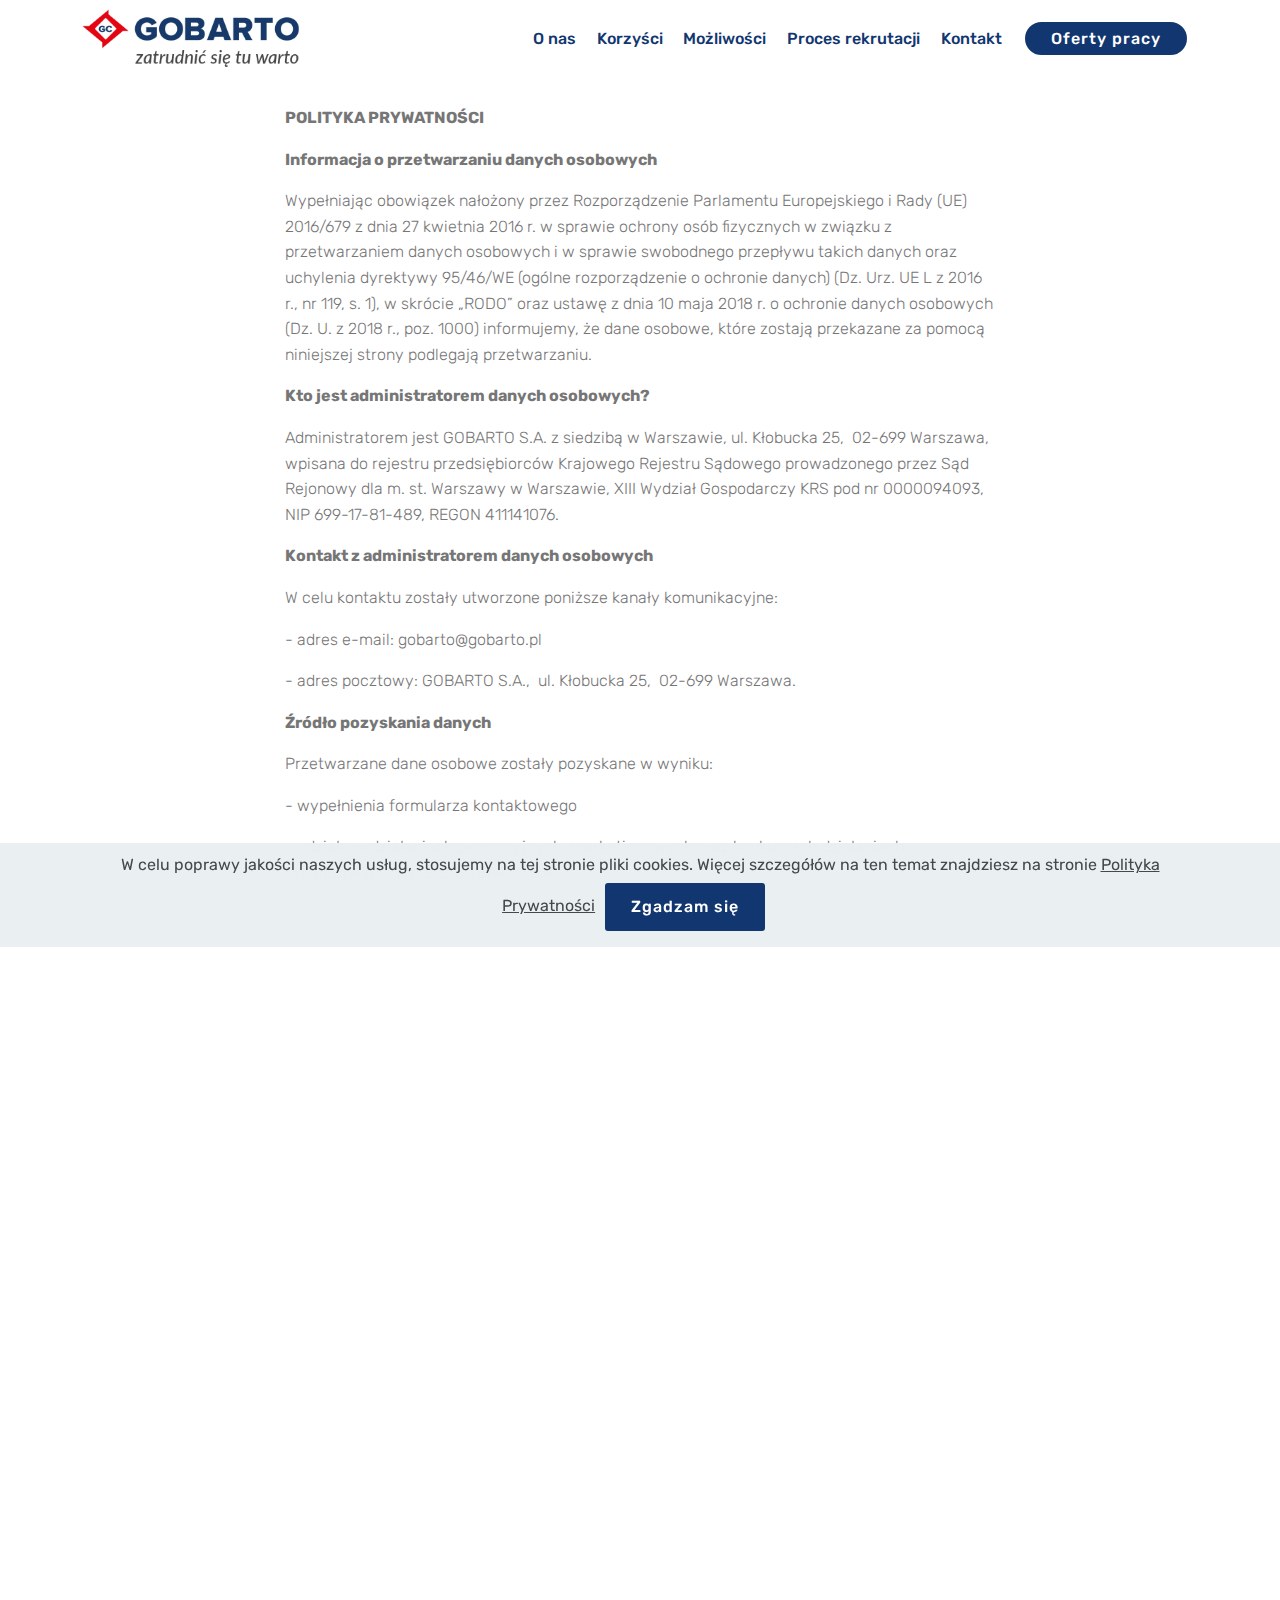
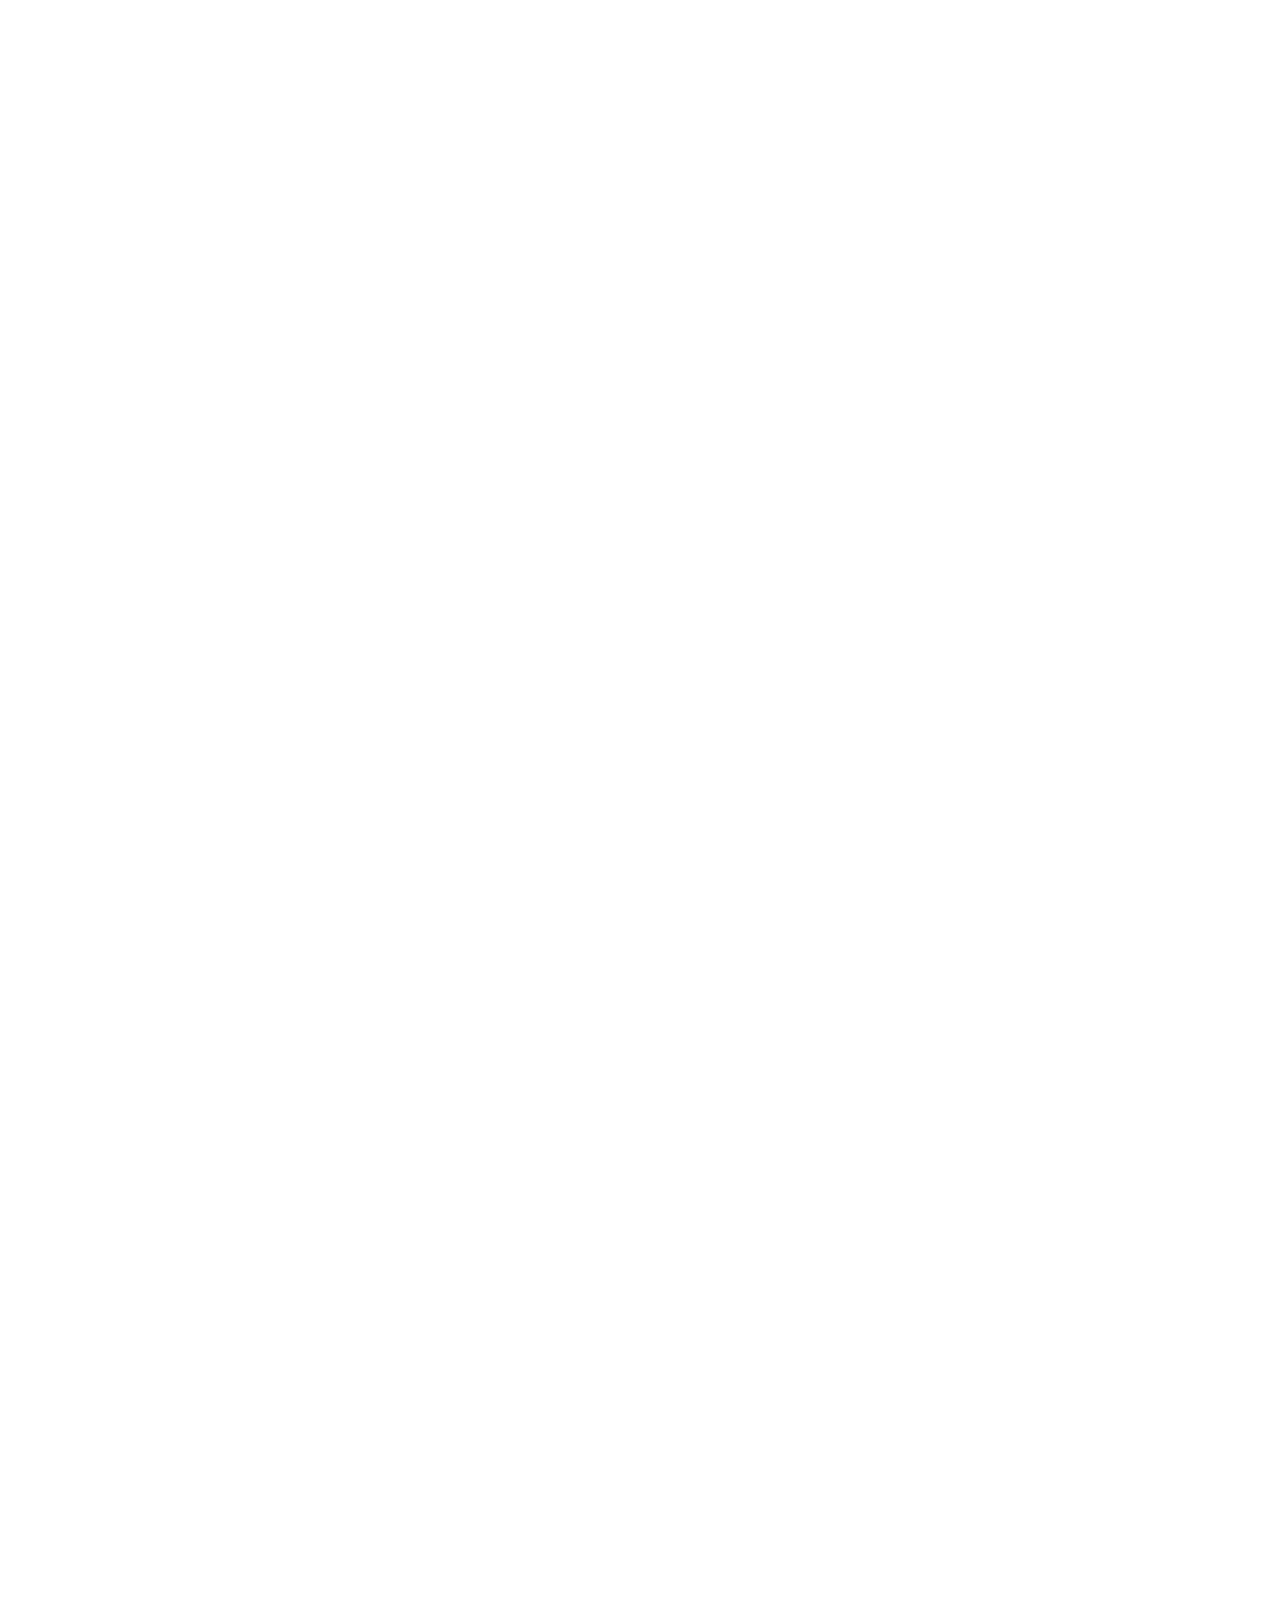
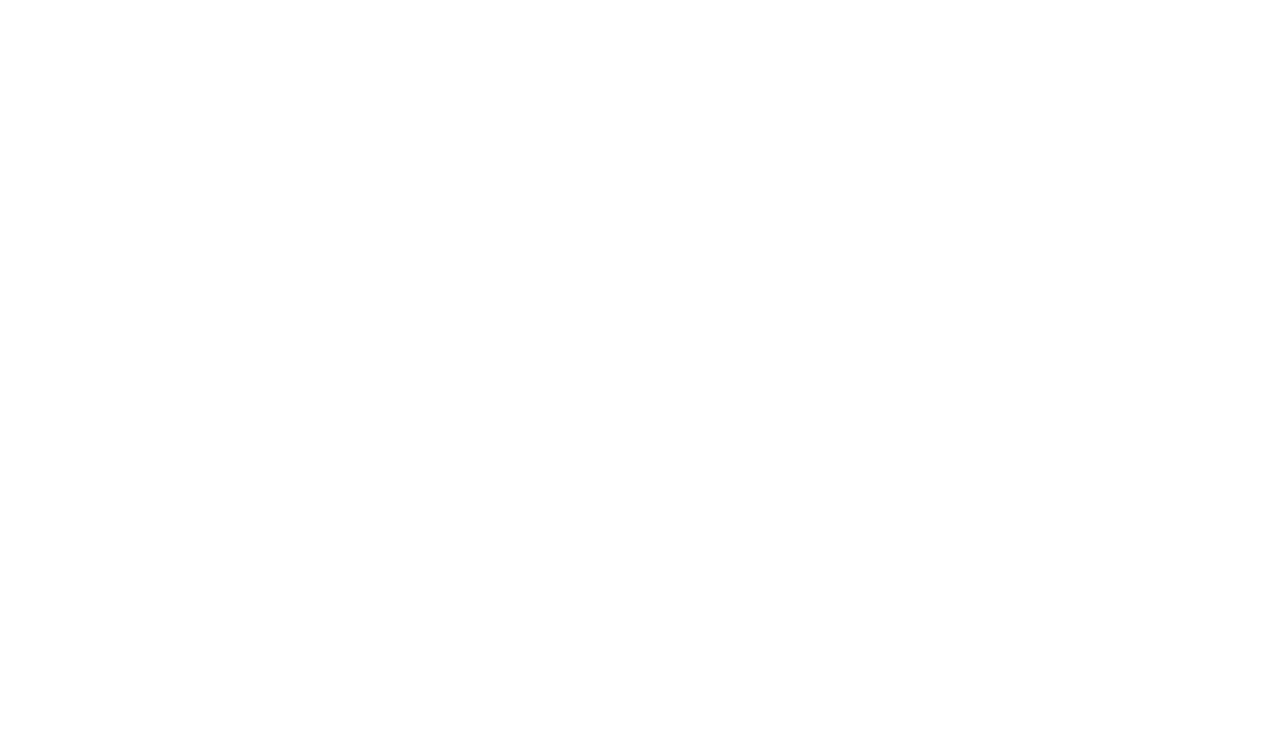
==== commit 5dc7f5a0: "create github pages" ====
--- a/polityka.html
+++ b/polityka.html
@@ -79,7 +79,7 @@
     </nav>
 </section>
 
-<section class="engine"><a href="https://mobirise.info/z">best free html templates</a></section><section class="mbr-section article content1 cid-rSOM5GJpJj" id="content1-25">
+<section class="engine"><a href="https://mobirise.info/l">free site templates</a></section><section class="mbr-section article content1 cid-rSOM5GJpJj" id="content1-25">
     
      
 
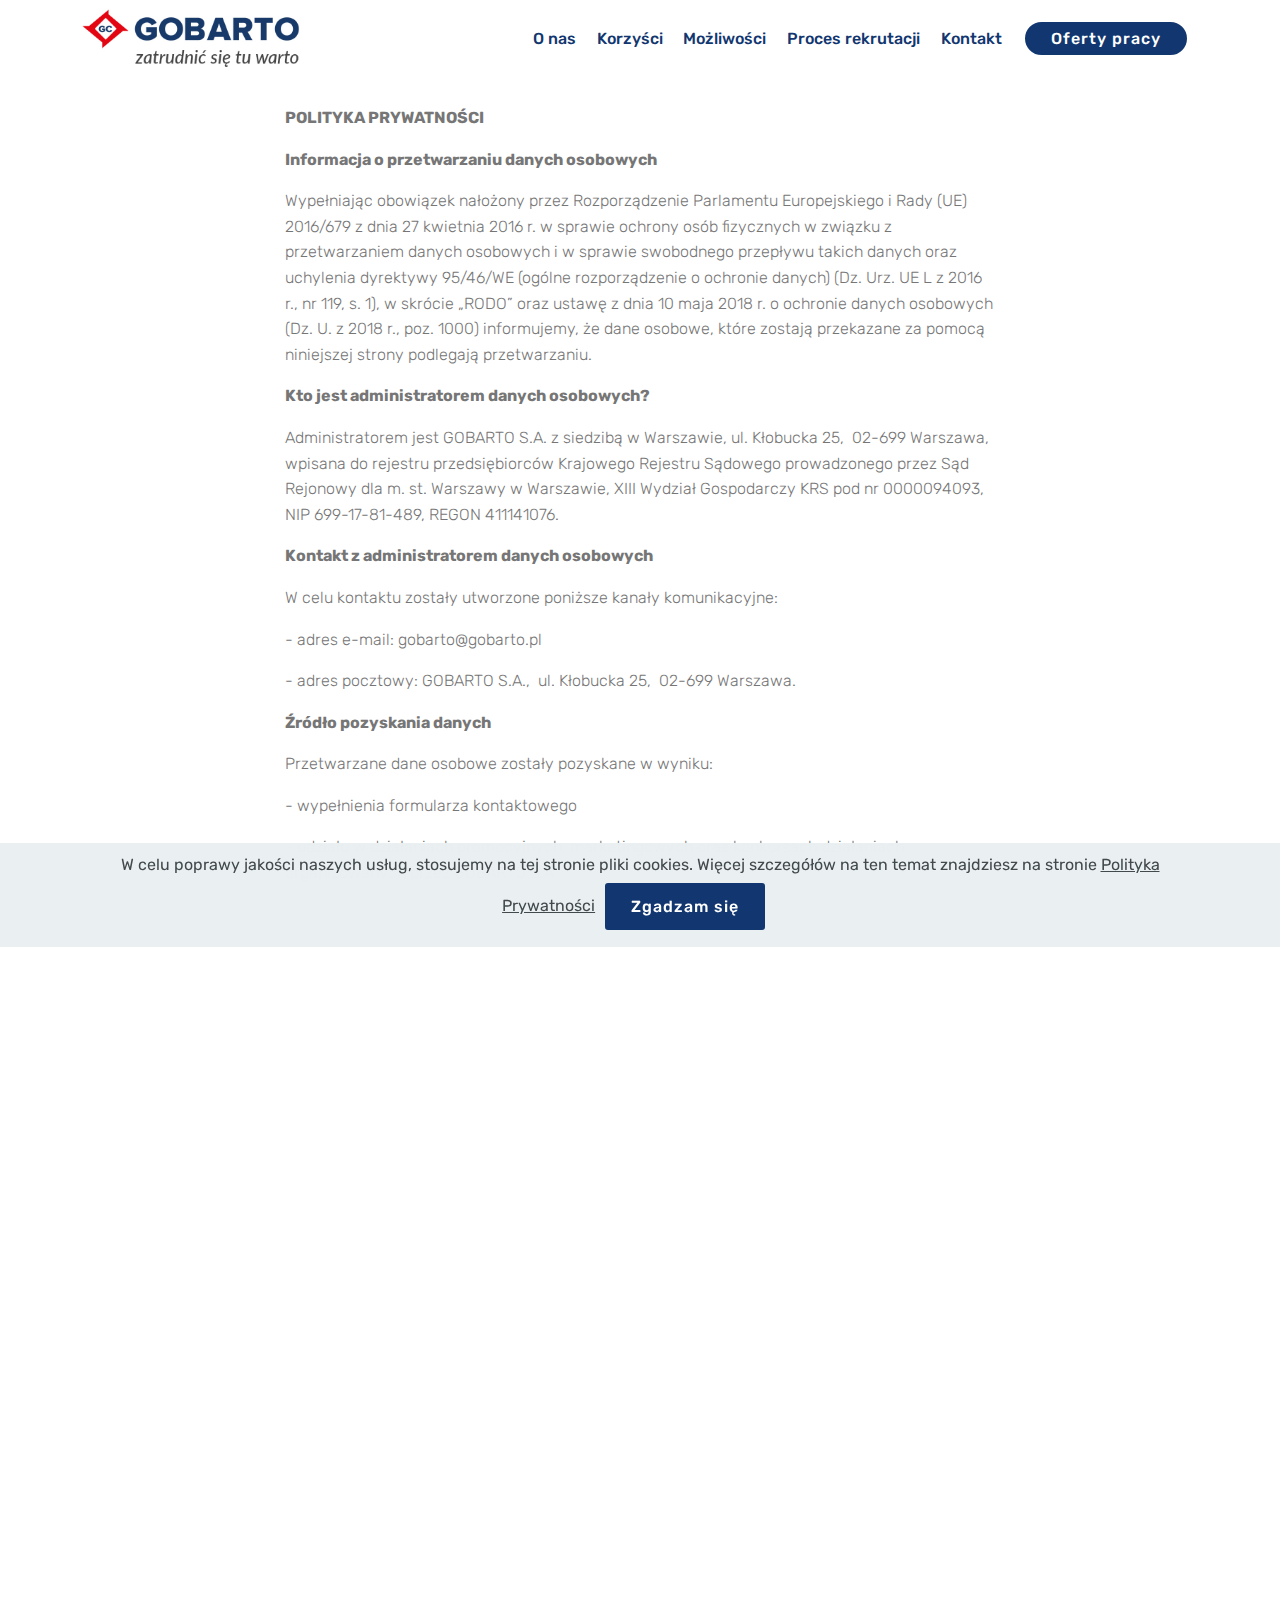
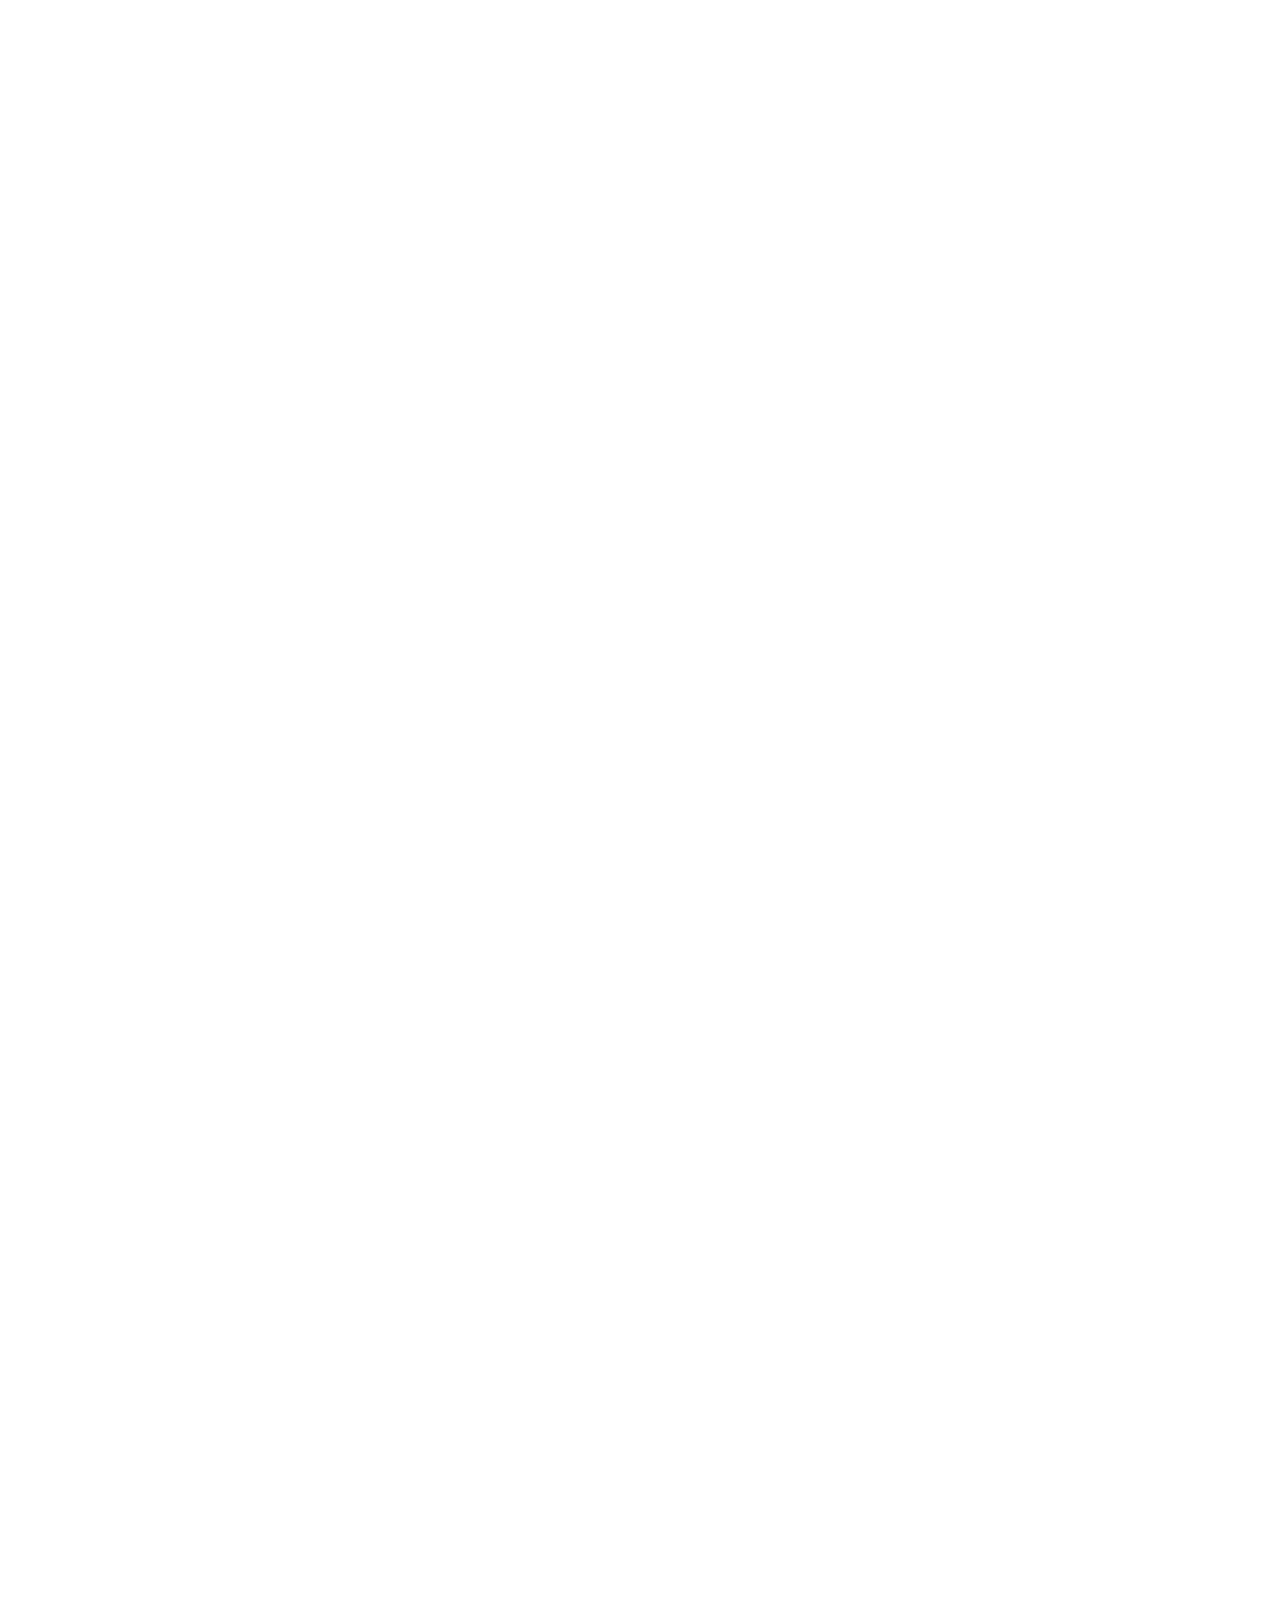
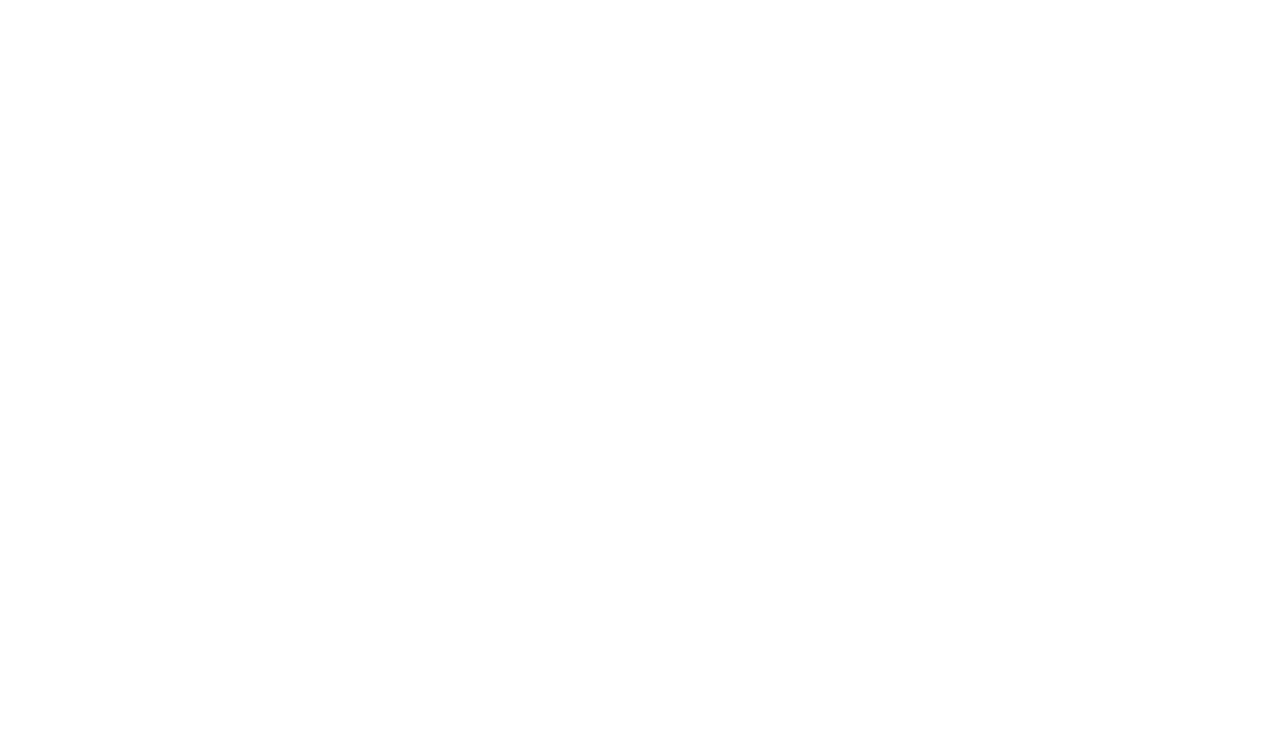
==== commit 39847589: "create github pages" ====
--- a/polityka.html
+++ b/polityka.html
@@ -79,7 +79,7 @@
     </nav>
 </section>
 
-<section class="engine"><a href="https://mobirise.info/l">free site templates</a></section><section class="mbr-section article content1 cid-rSOM5GJpJj" id="content1-25">
+<section class="engine"><a href="https://mobirise.info/f">easy website maker</a></section><section class="mbr-section article content1 cid-rSOM5GJpJj" id="content1-25">
     
      
 
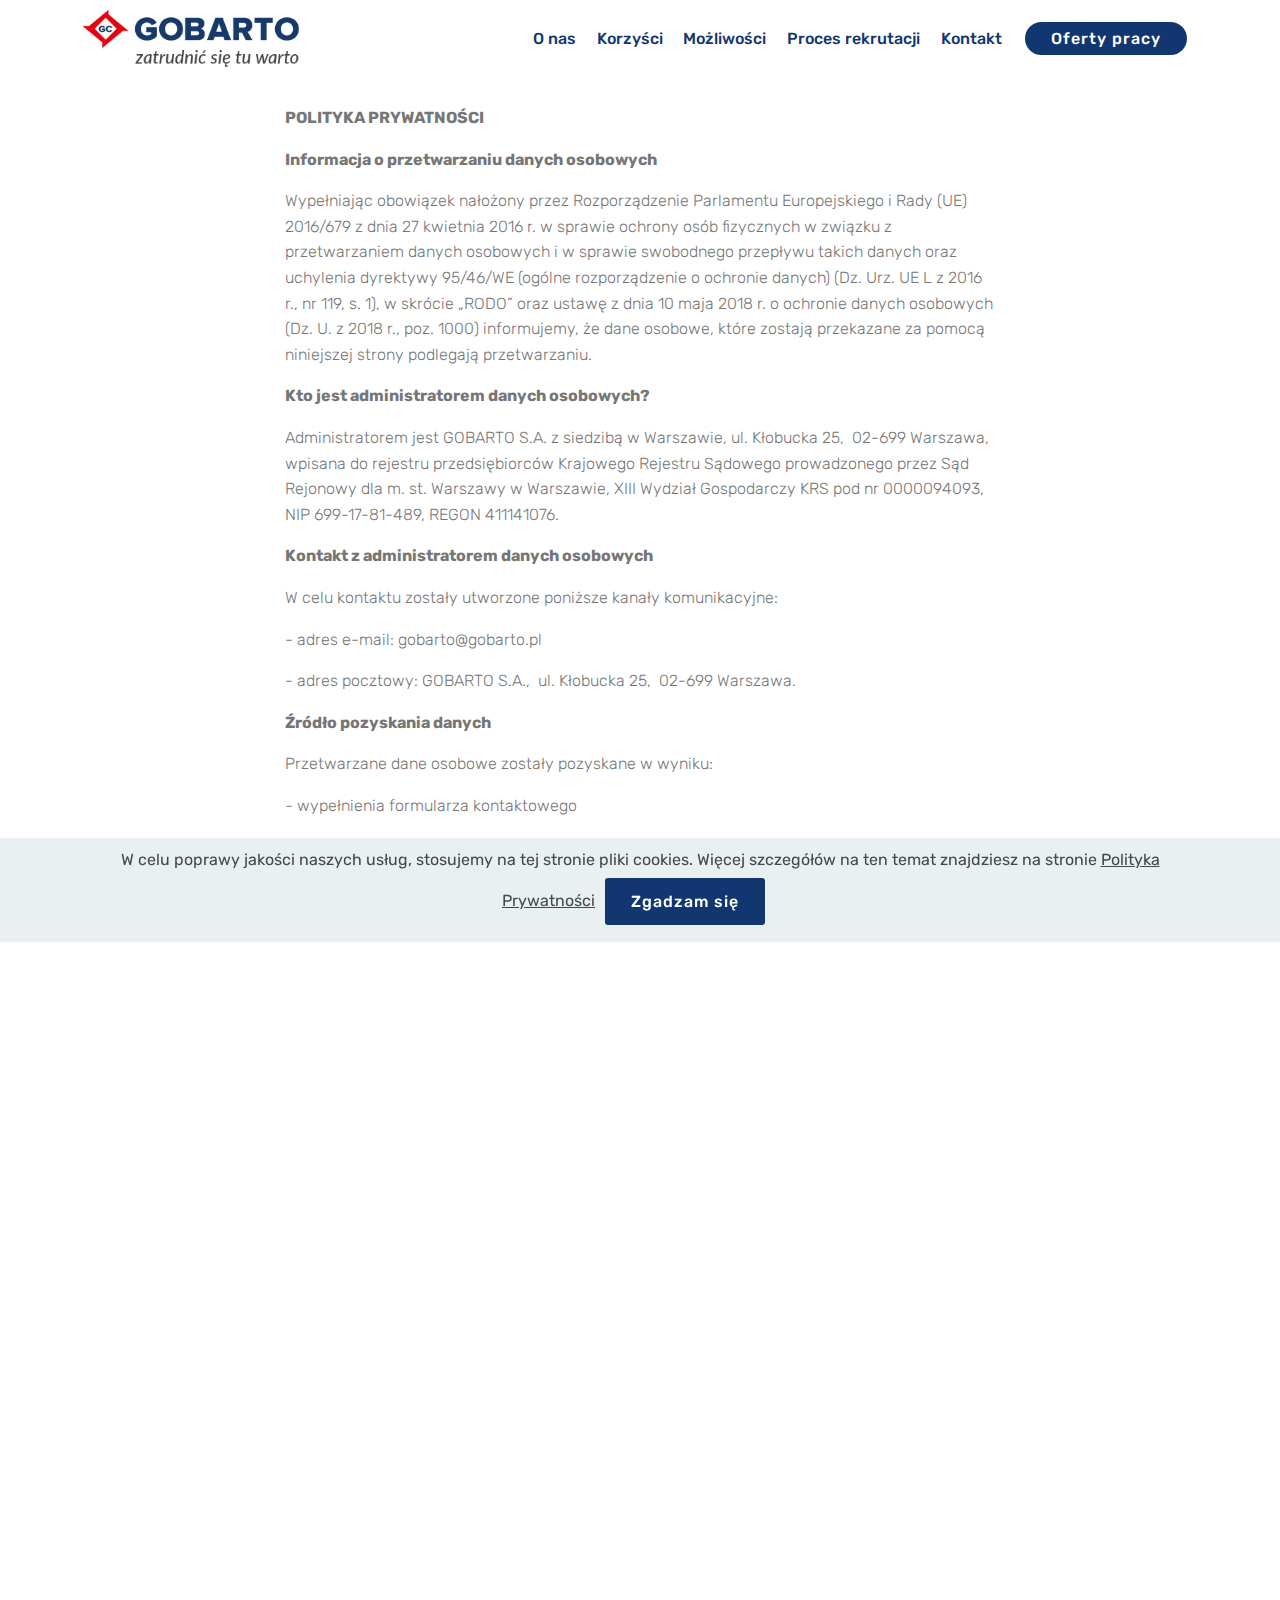
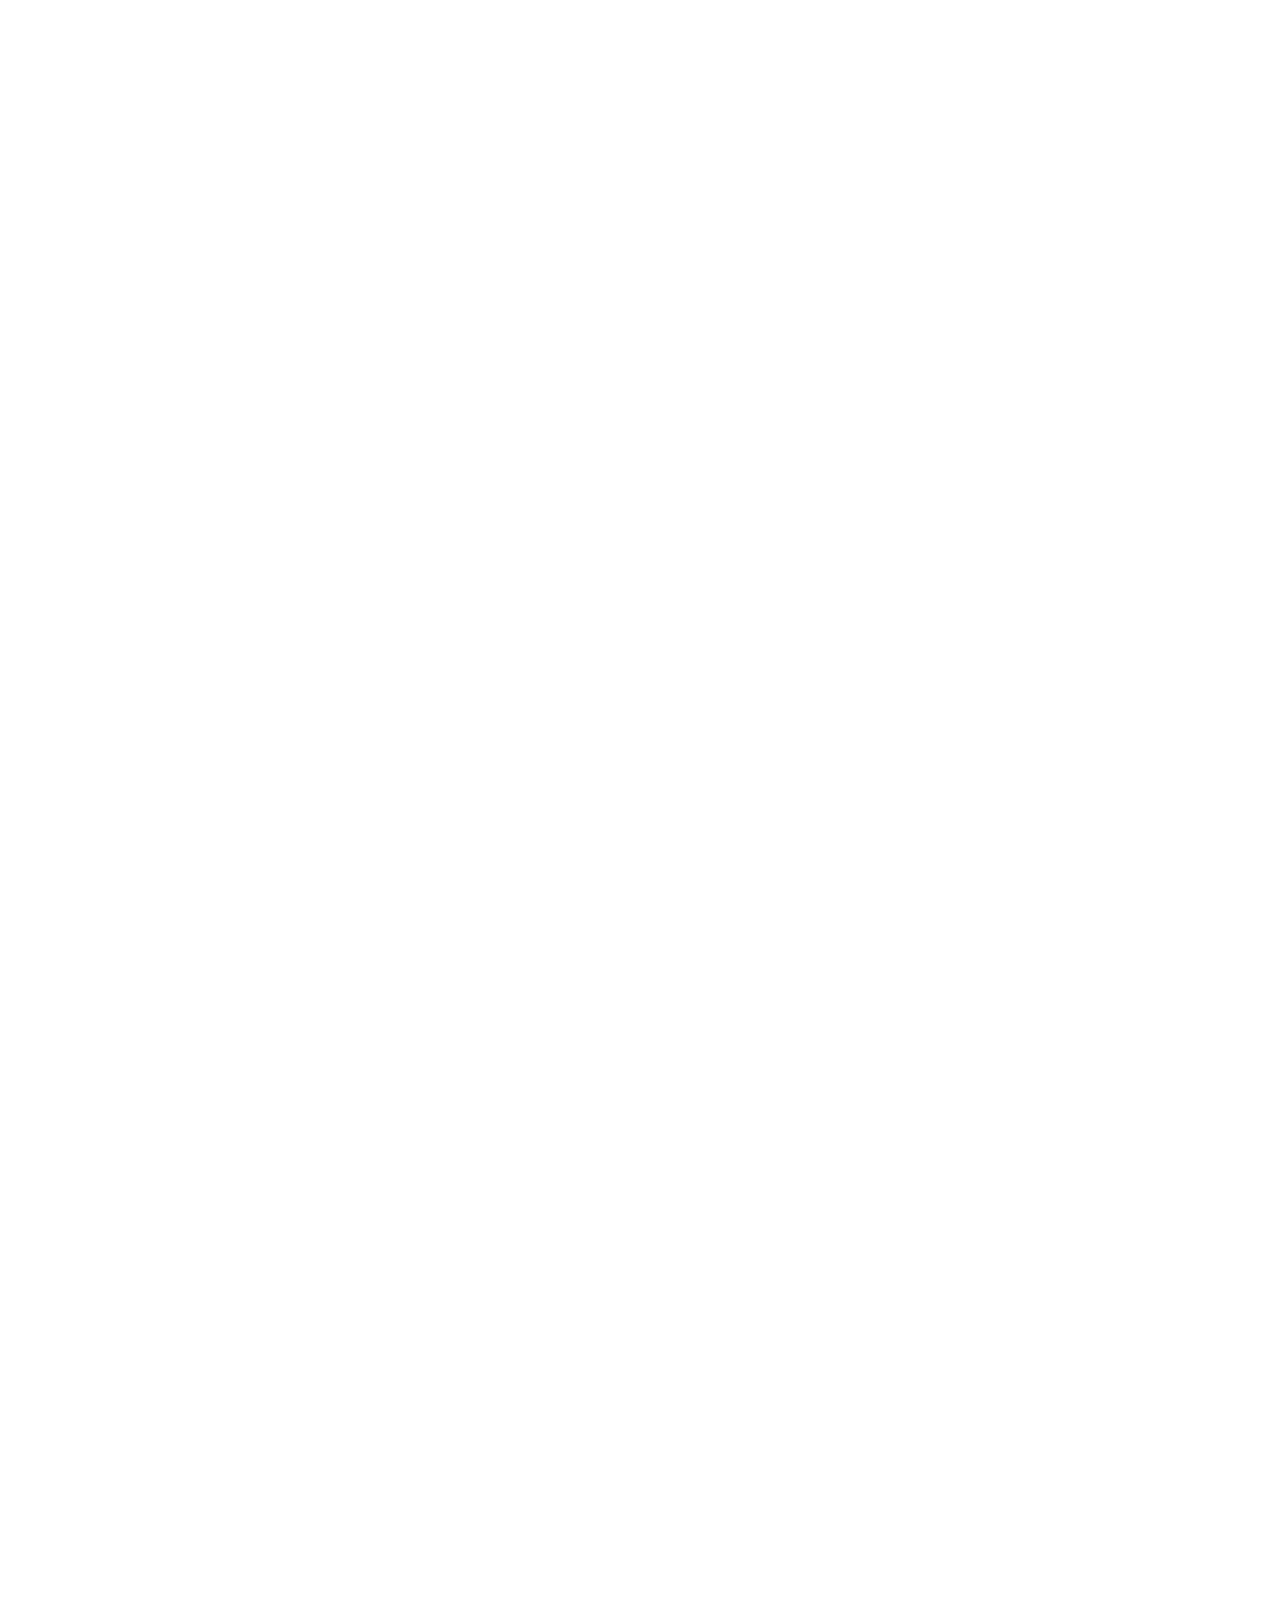
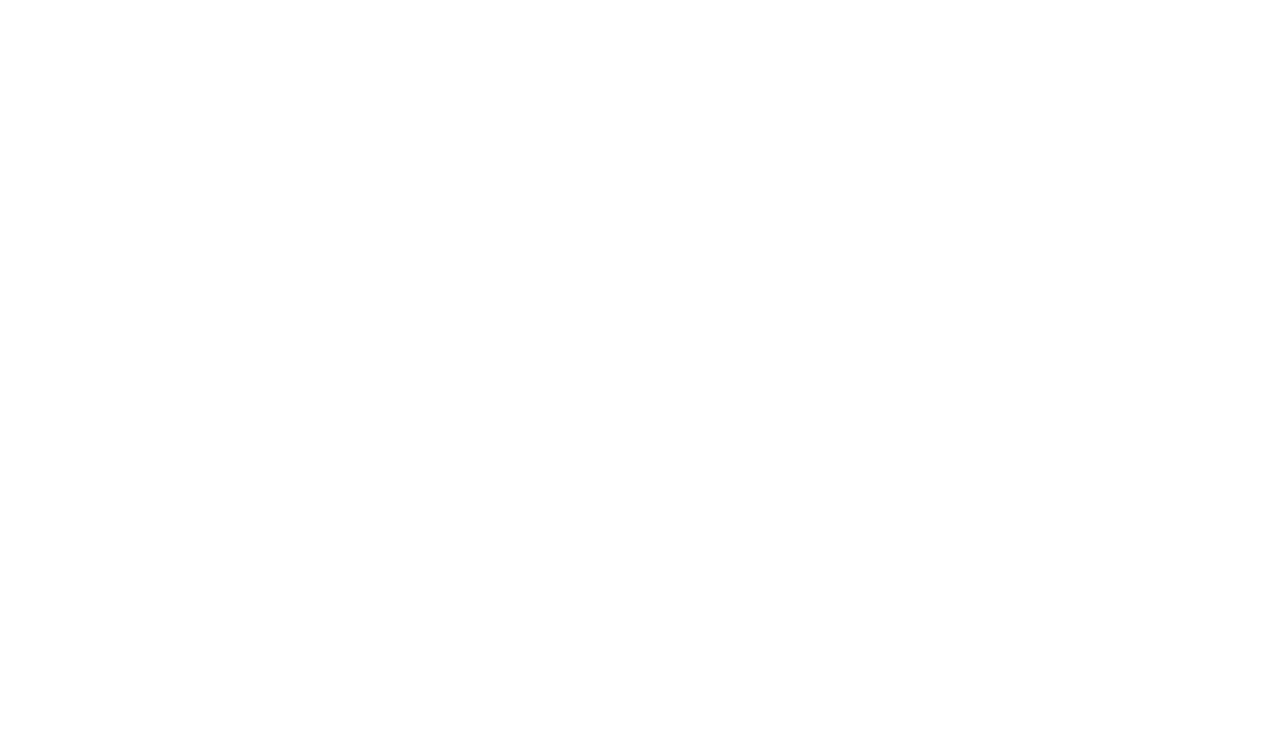
==== commit 4519816a: "create github pages" ====
--- a/polityka.html
+++ b/polityka.html
@@ -55,7 +55,7 @@
         <div class="menu-logo">
             <div class="navbar-brand">
                 <span class="navbar-logo">
-                    <a href="https://wartowgobarto.pl">
+                    <a href="#top">
                         <img src="assets/images/nowelogo-1.jpg" alt="Mobirise" title="" style="height: 3.8rem;">
                     </a>
                 </span>
@@ -79,7 +79,7 @@
     </nav>
 </section>
 
-<section class="engine"><a href="https://mobirise.info/f">easy website maker</a></section><section class="mbr-section article content1 cid-rSOM5GJpJj" id="content1-25">
+<section class="engine"><a href="https://mobirise.info/d">free site maker</a></section><section class="mbr-section article content1 cid-rSOM5GJpJj" id="content1-25">
     
      
 
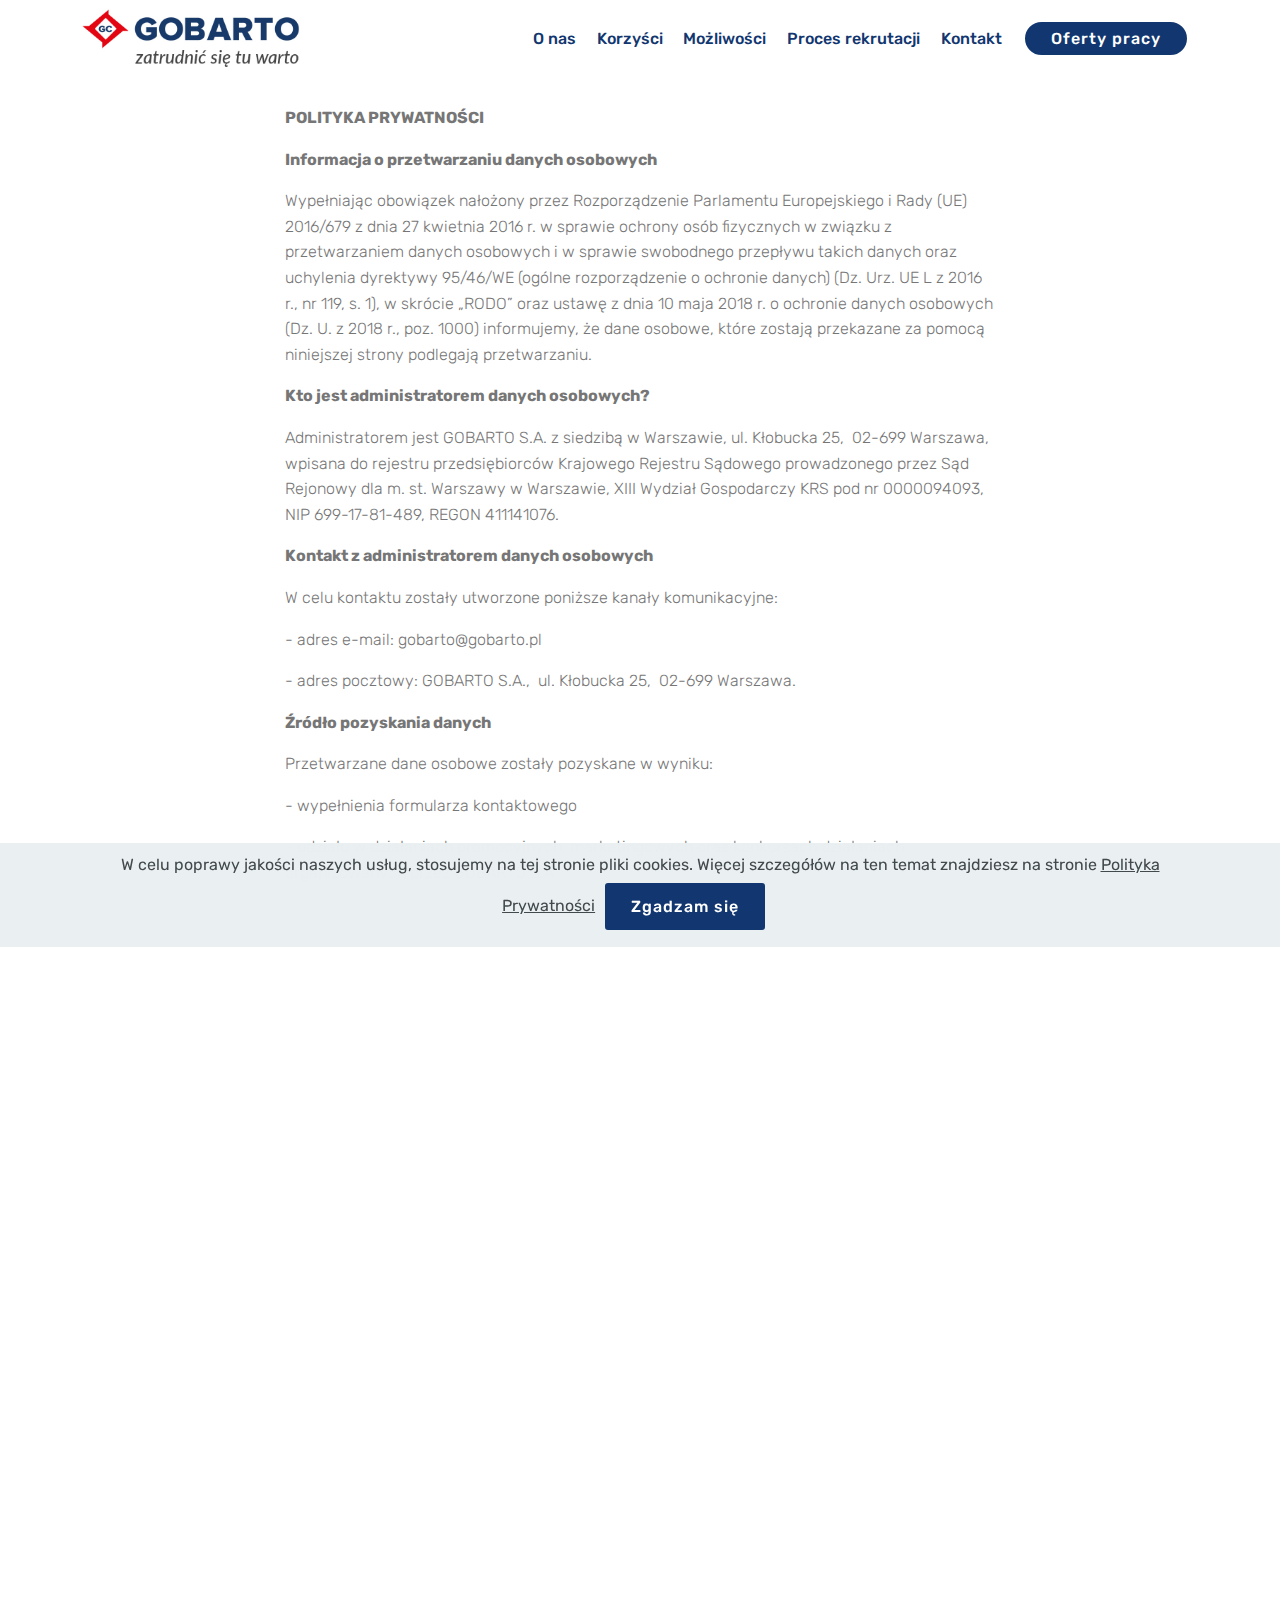
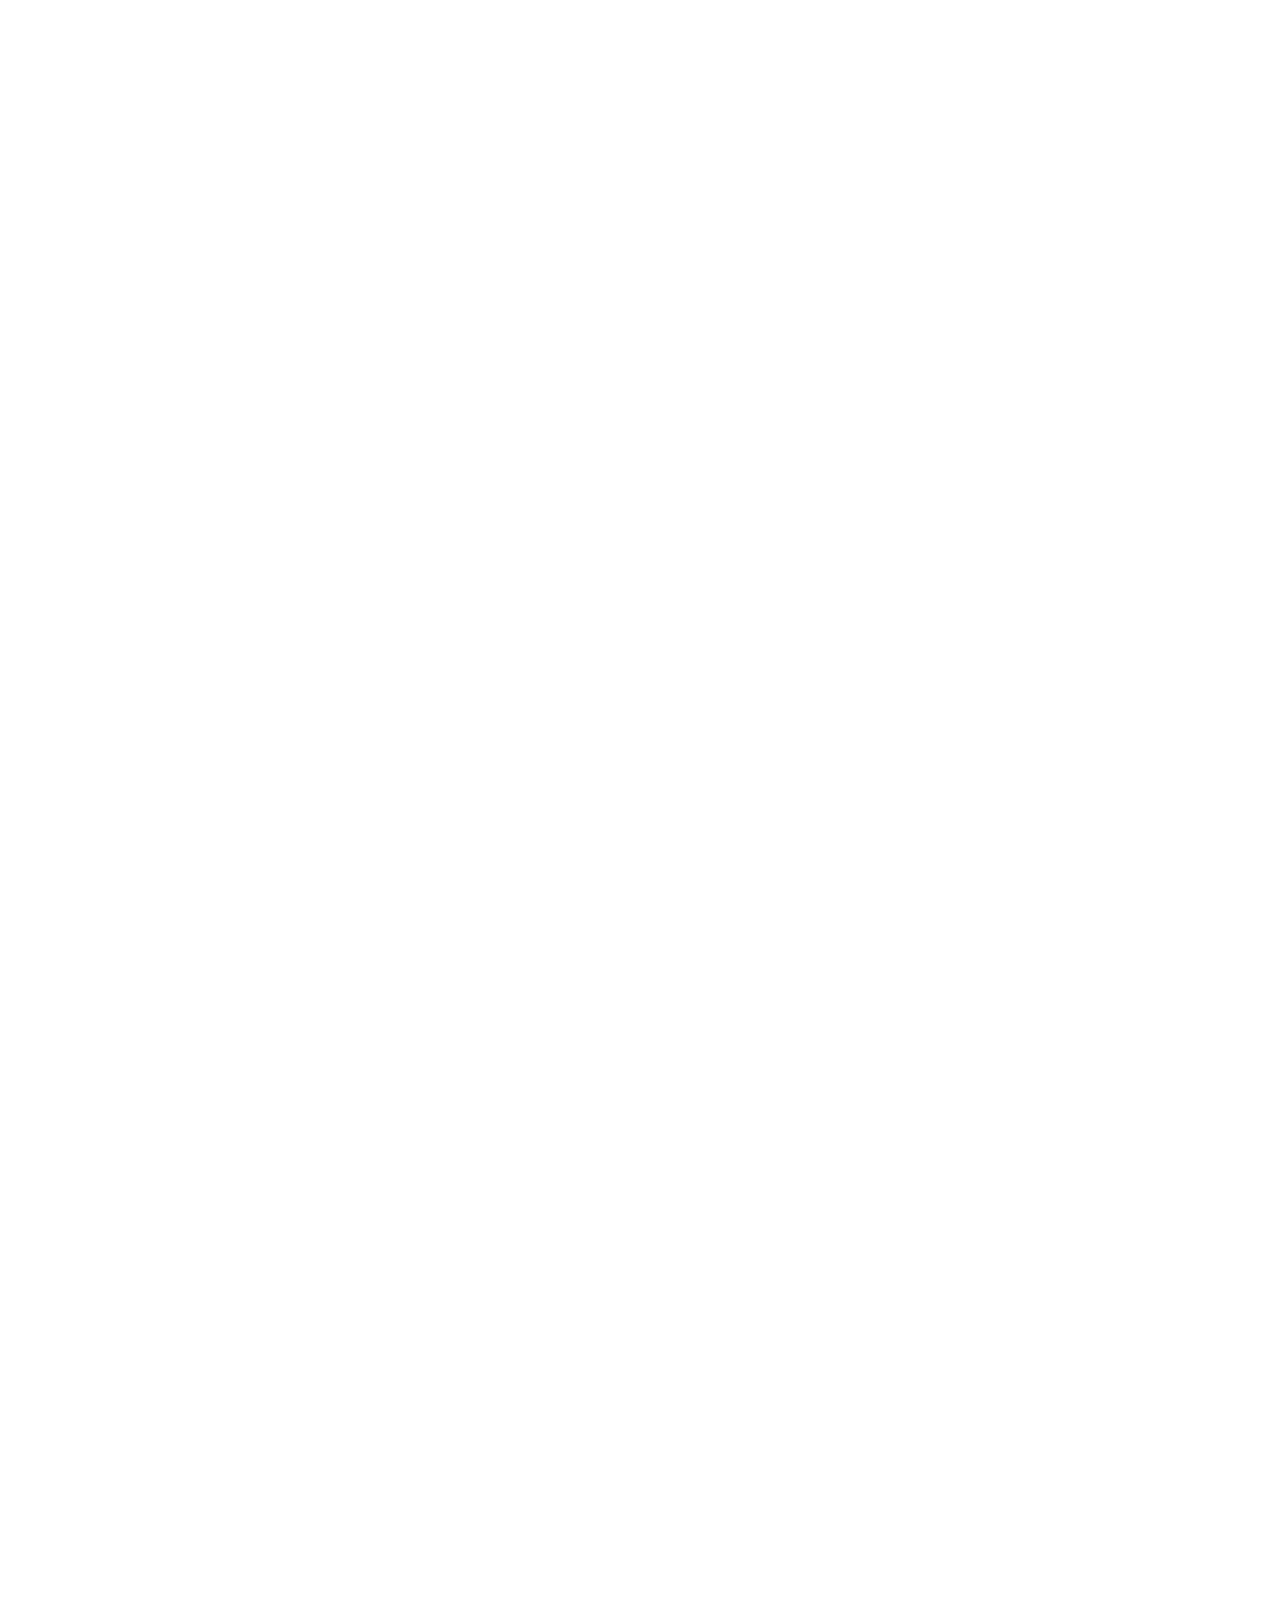
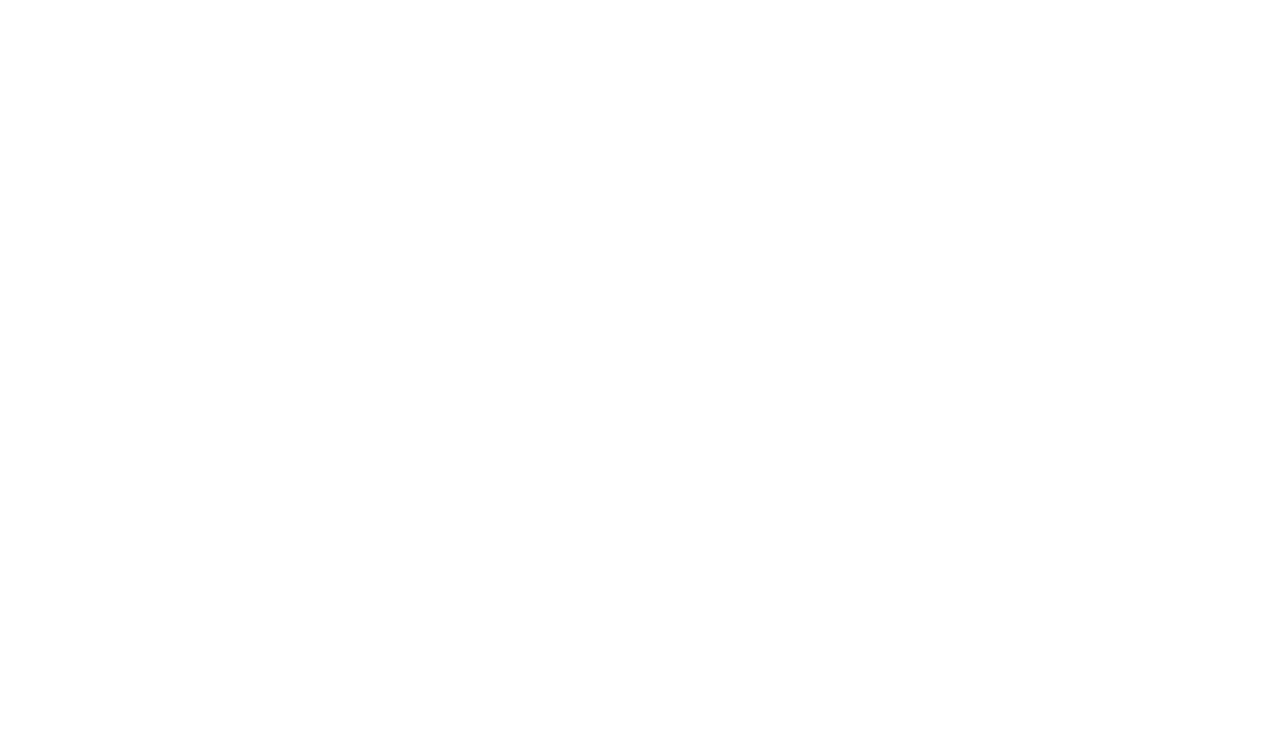
==== commit b1f96b6a: "create github pages" ====
--- a/polityka.html
+++ b/polityka.html
@@ -55,7 +55,7 @@
         <div class="menu-logo">
             <div class="navbar-brand">
                 <span class="navbar-logo">
-                    <a href="#top">
+                    <a href="https://wartowgobarto.pl">
                         <img src="assets/images/nowelogo-1.jpg" alt="Mobirise" title="" style="height: 3.8rem;">
                     </a>
                 </span>
@@ -79,7 +79,7 @@
     </nav>
 </section>
 
-<section class="engine"><a href="https://mobirise.info/d">free site maker</a></section><section class="mbr-section article content1 cid-rSOM5GJpJj" id="content1-25">
+<section class="engine"><a href="https://mobirise.info/k">develop free website</a></section><section class="mbr-section article content1 cid-rSOM5GJpJj" id="content1-25">
     
      
 
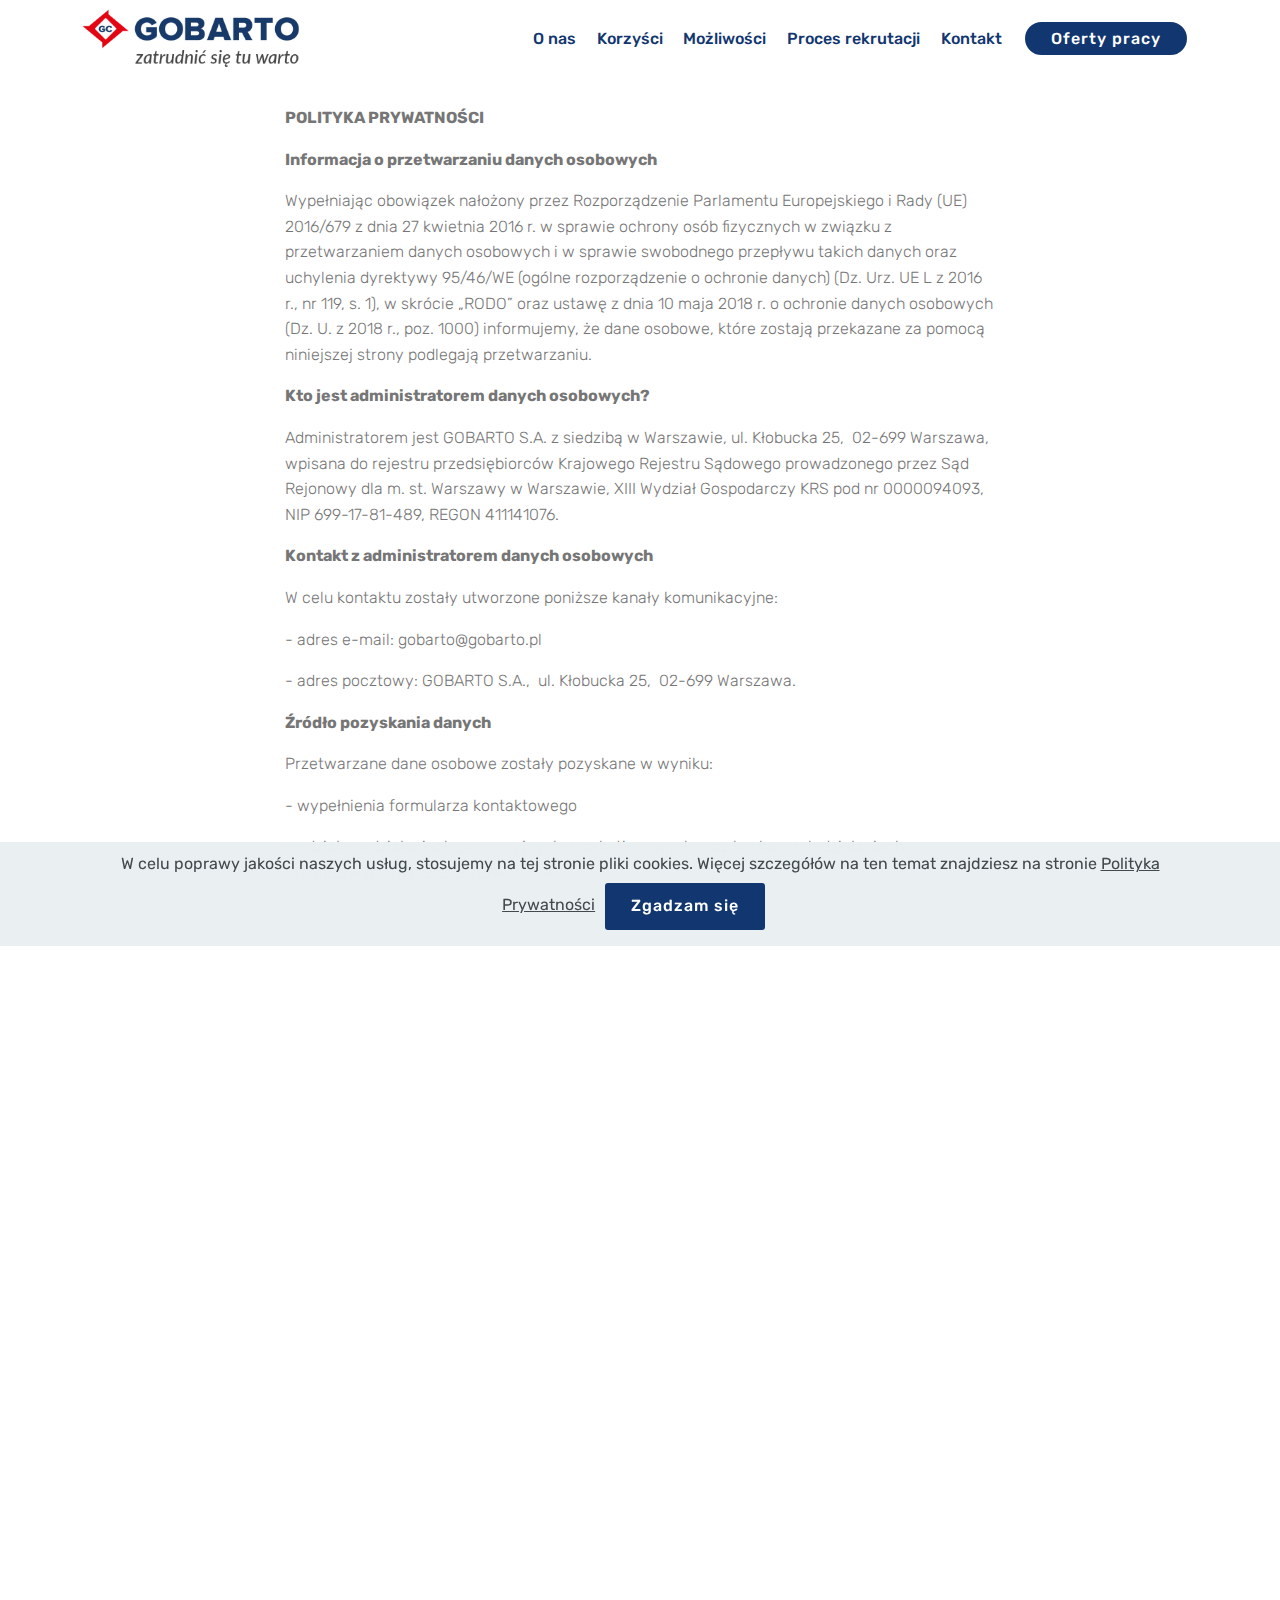
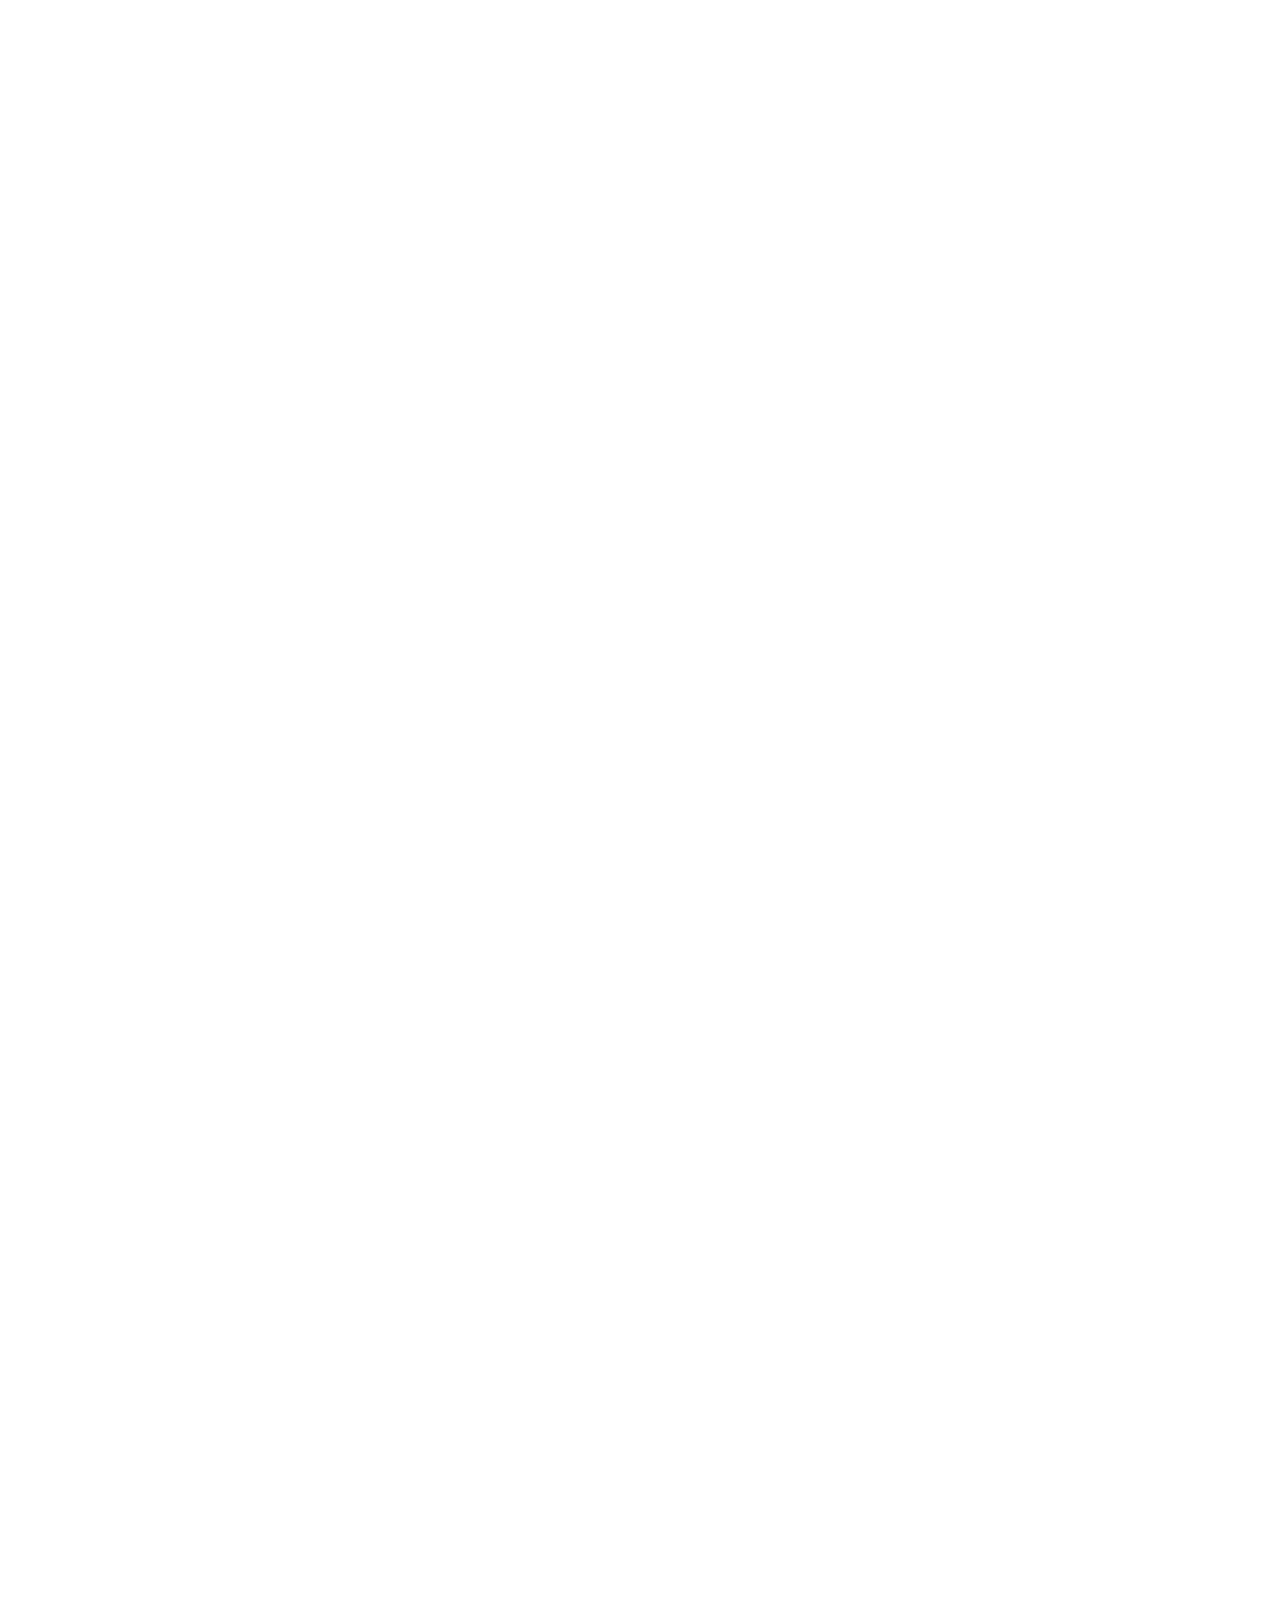
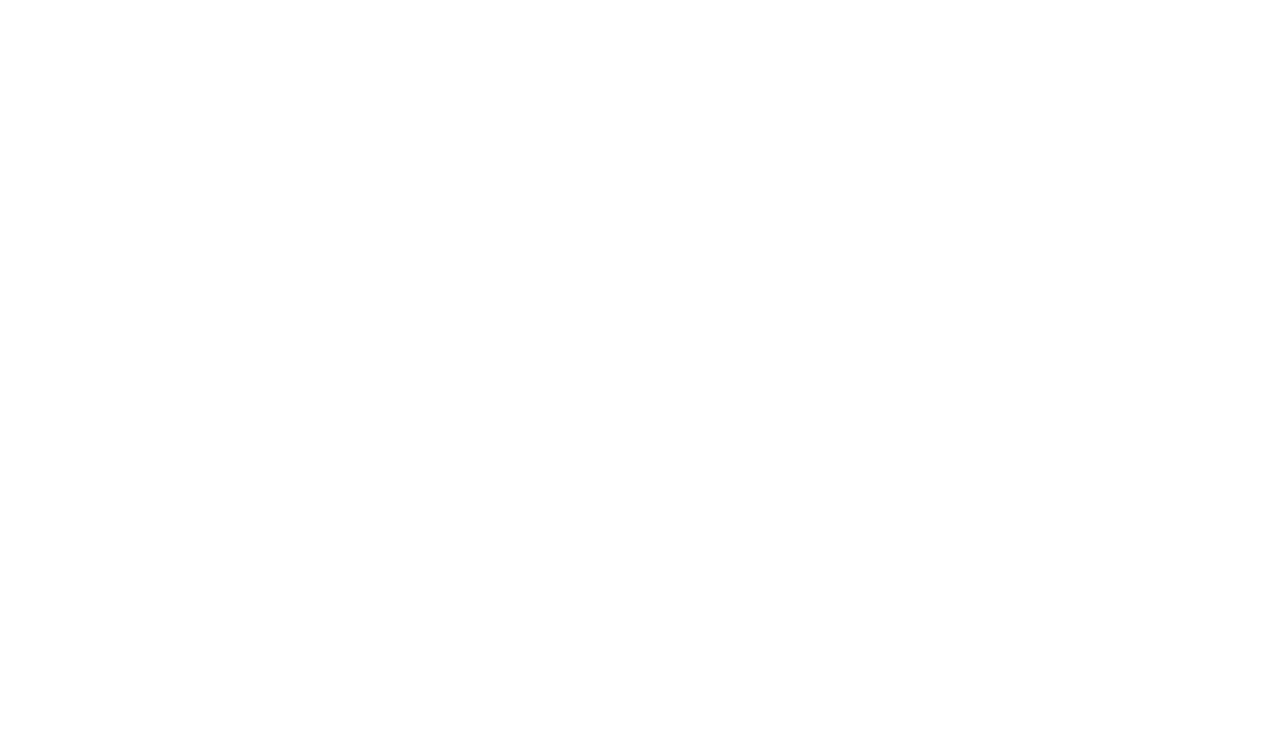
==== commit a3188a5a: "create github pages" ====
--- a/polityka.html
+++ b/polityka.html
@@ -79,7 +79,7 @@
     </nav>
 </section>
 
-<section class="engine"><a href="https://mobirise.info/k">develop free website</a></section><section class="mbr-section article content1 cid-rSOM5GJpJj" id="content1-25">
+<section class="engine"><a href="https://mobirise.info/z">best website templates</a></section><section class="mbr-section article content1 cid-rSOM5GJpJj" id="content1-25">
     
      
 
--- a/assets/mobirise/css/mbr-additional.css
+++ b/assets/mobirise/css/mbr-additional.css
@@ -1462,7 +1462,7 @@
 }
 .cid-rSgegDB49V {
   padding-top: 60px;
-  padding-bottom: 90px;
+  padding-bottom: 30px;
   background-image: url("../../../assets/images/gobarto-praca-800x533.jpeg");
 }
 .cid-rSgegDB49V h4 {
--- a/assets/mobirise/css/mbr-additional.css
+++ b/assets/mobirise/css/mbr-additional.css
@@ -1462,7 +1462,7 @@
 }
 .cid-rSgegDB49V {
   padding-top: 60px;
-  padding-bottom: 90px;
+  padding-bottom: 30px;
   background-image: url("../../../assets/images/gobarto-praca-800x533.jpeg");
 }
 .cid-rSgegDB49V h4 {
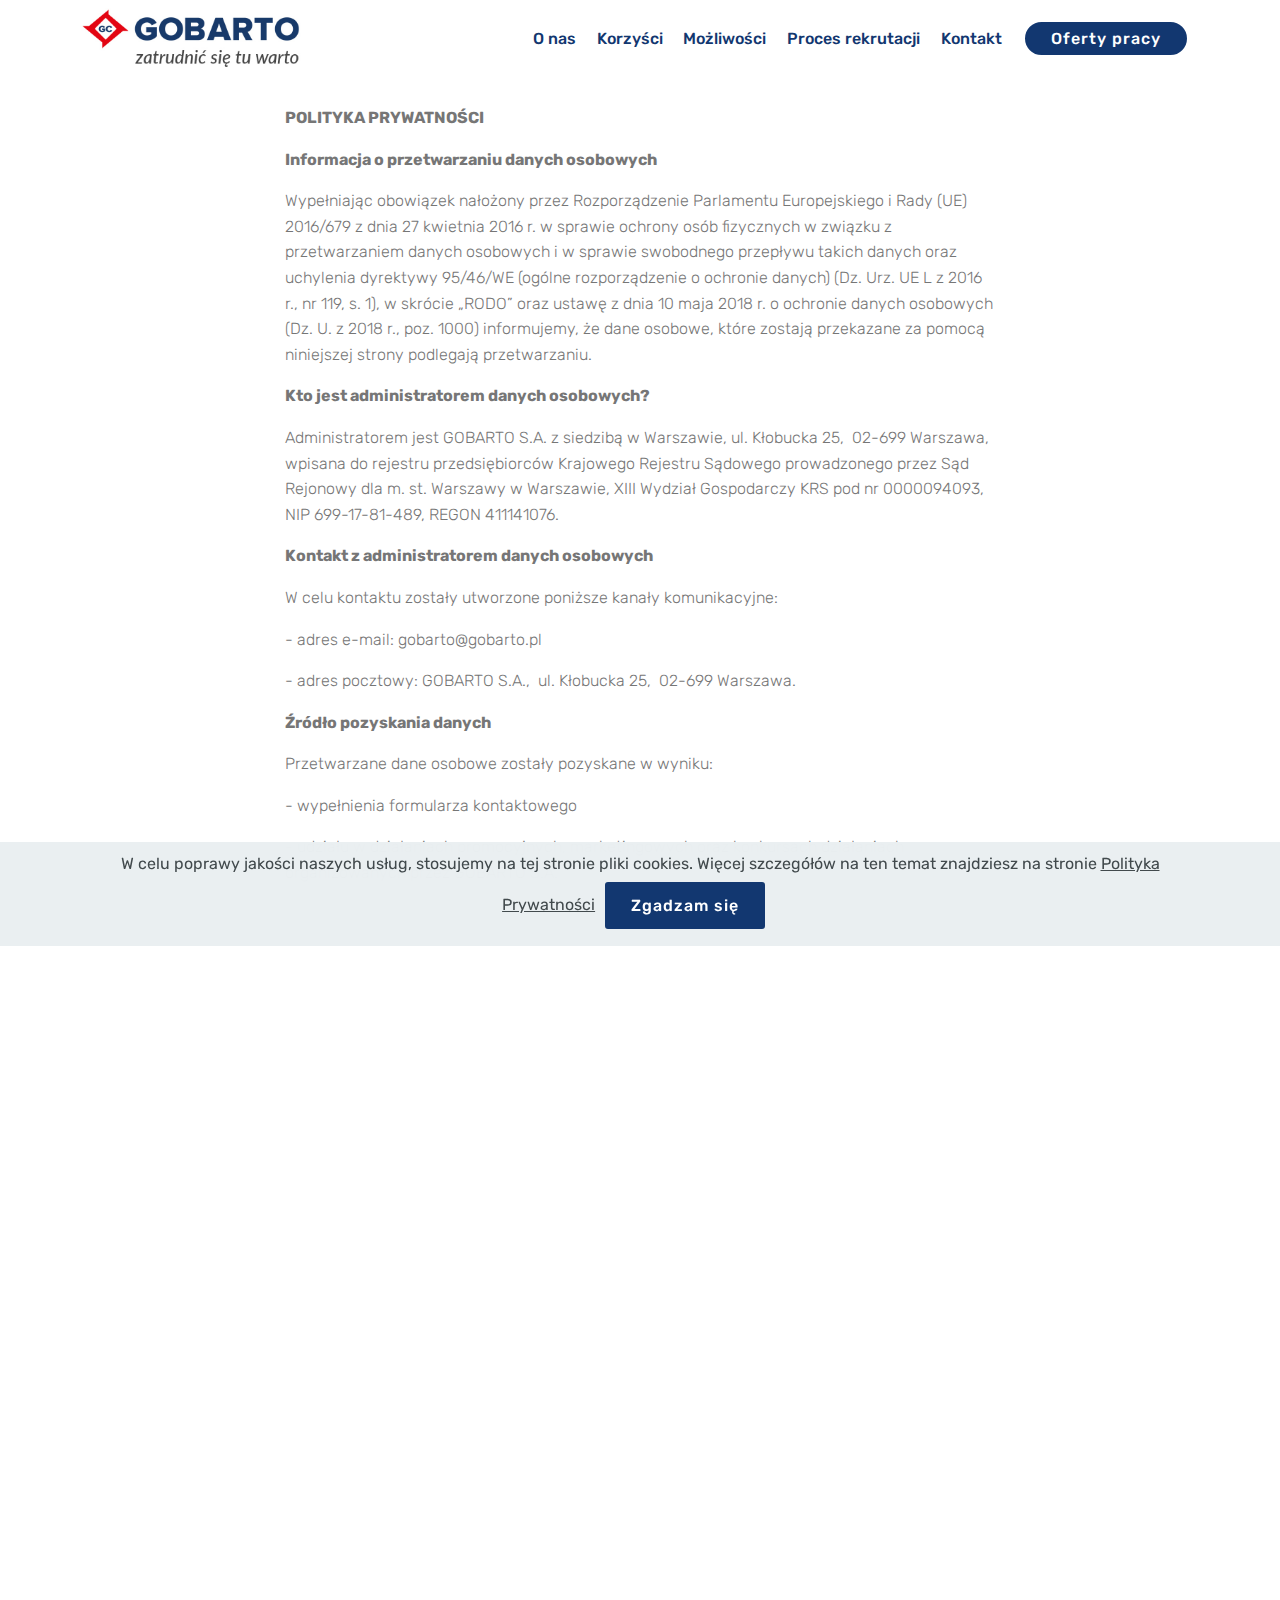
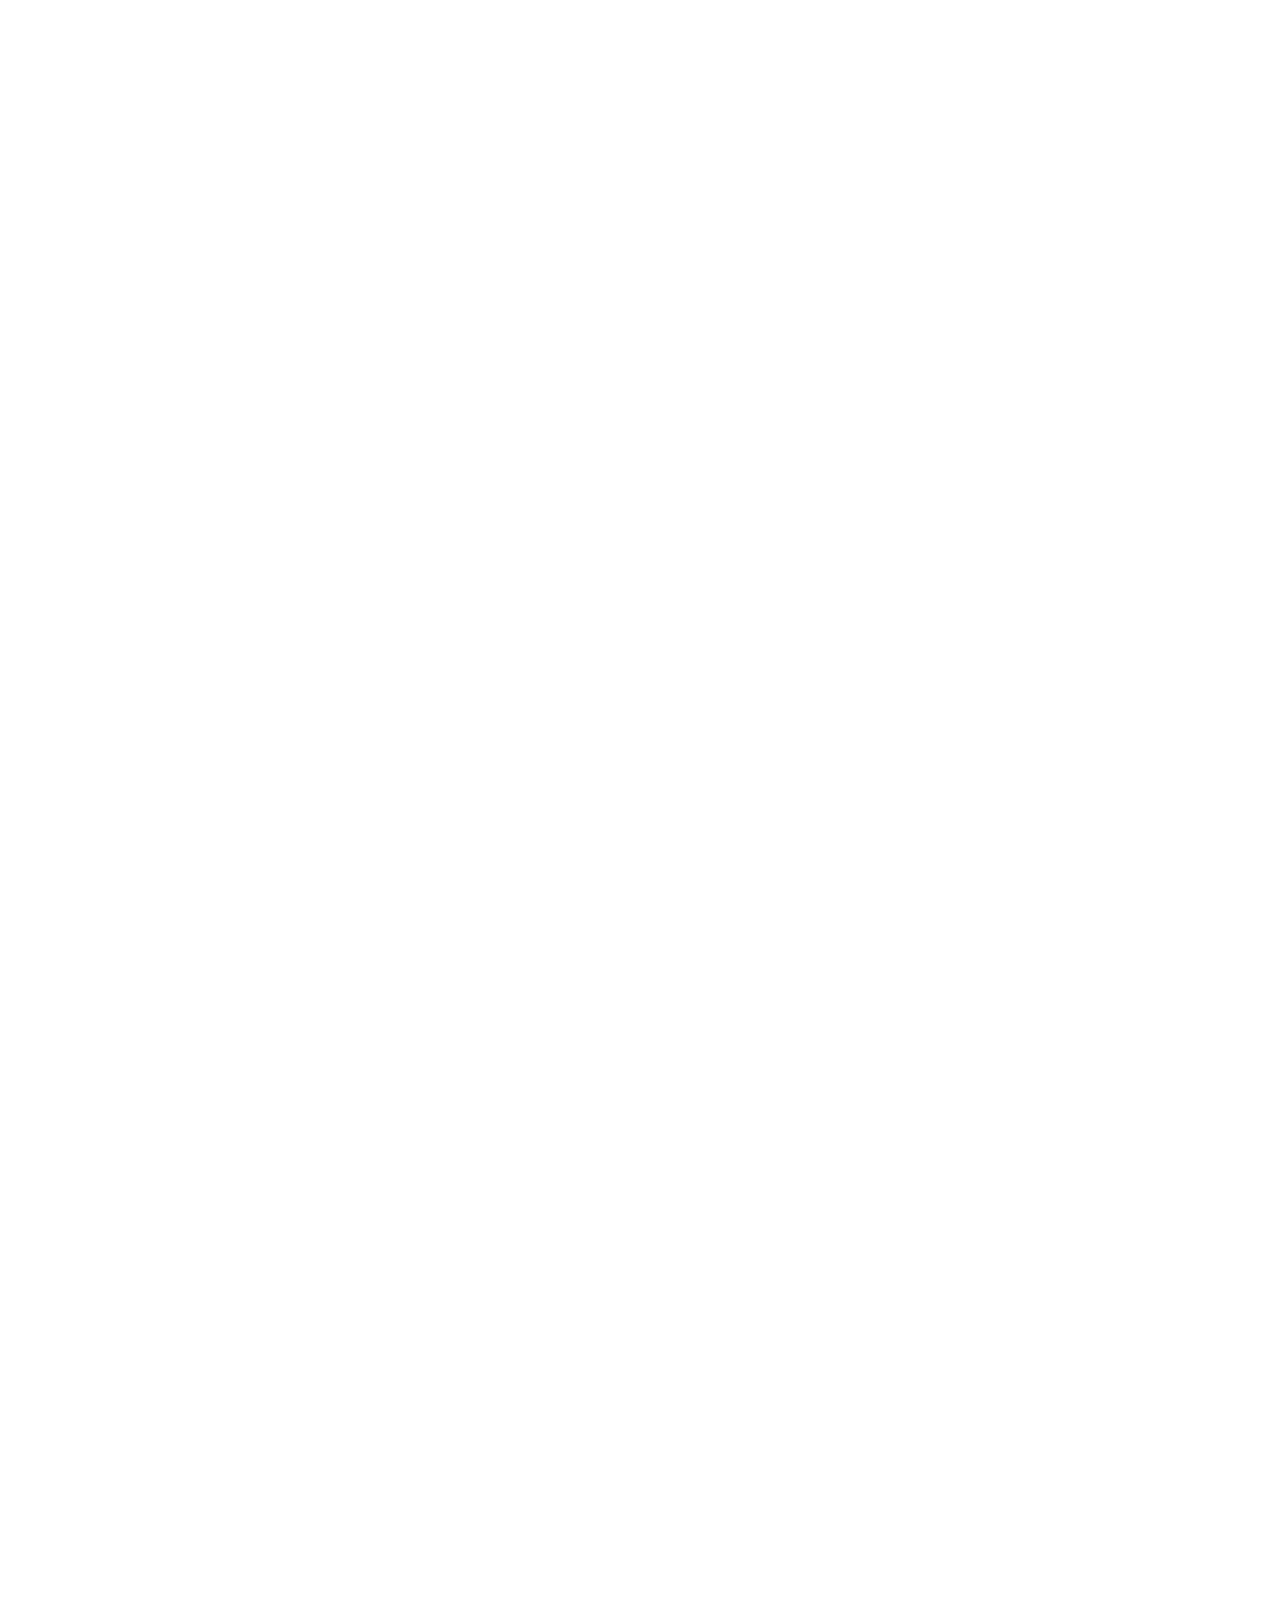
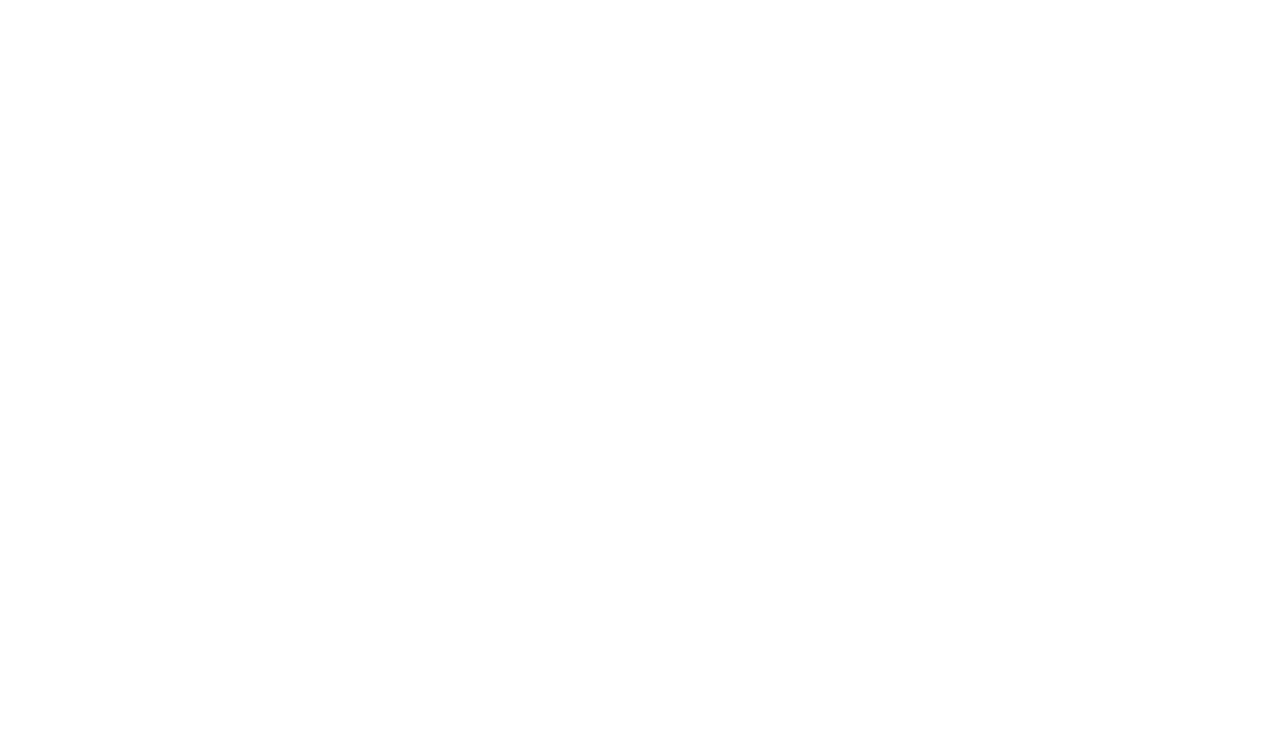
==== commit a2bb2a70: "create github pages" ====
--- a/polityka.html
+++ b/polityka.html
@@ -79,7 +79,7 @@
     </nav>
 </section>
 
-<section class="engine"><a href="https://mobirise.info/z">best website templates</a></section><section class="mbr-section article content1 cid-rSOM5GJpJj" id="content1-25">
+<section class="engine"><a href="https://mobirise.info/r">bootstrap templates</a></section><section class="mbr-section article content1 cid-rSOM5GJpJj" id="content1-25">
     
      
 
